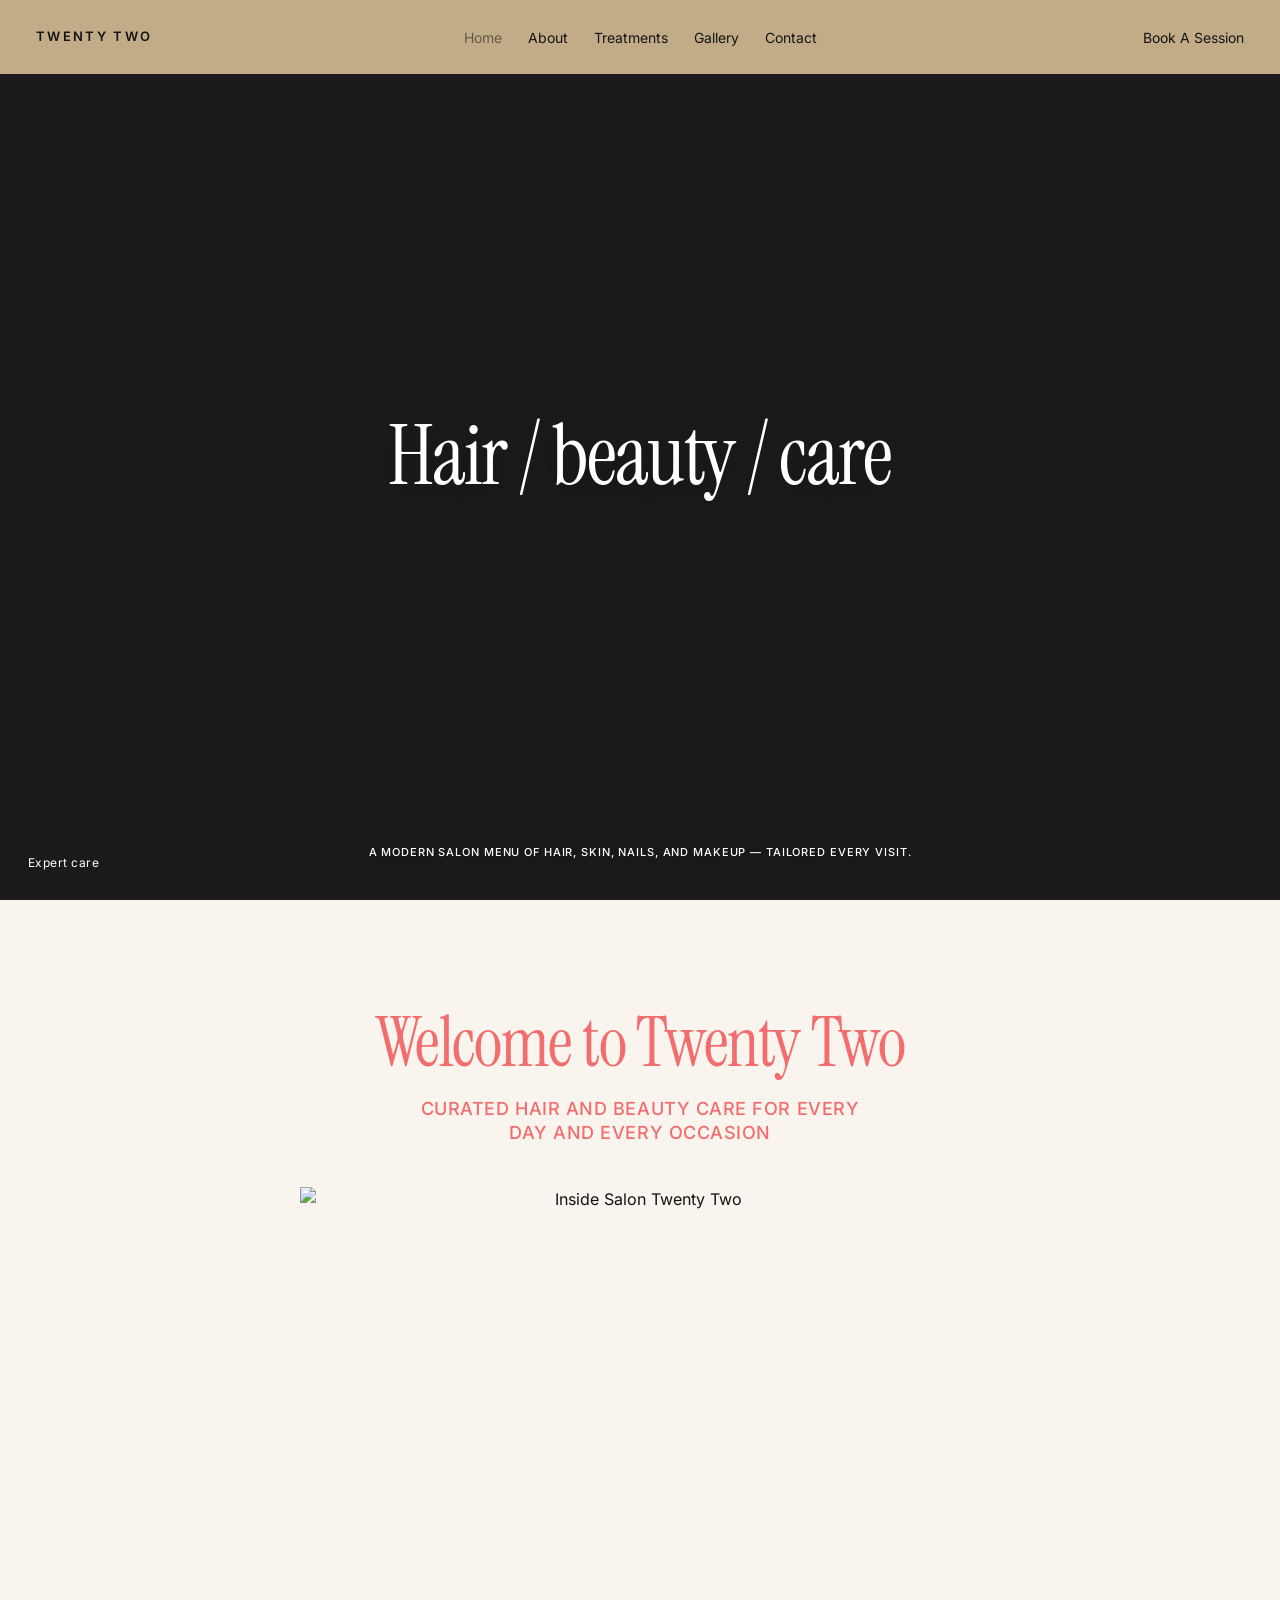
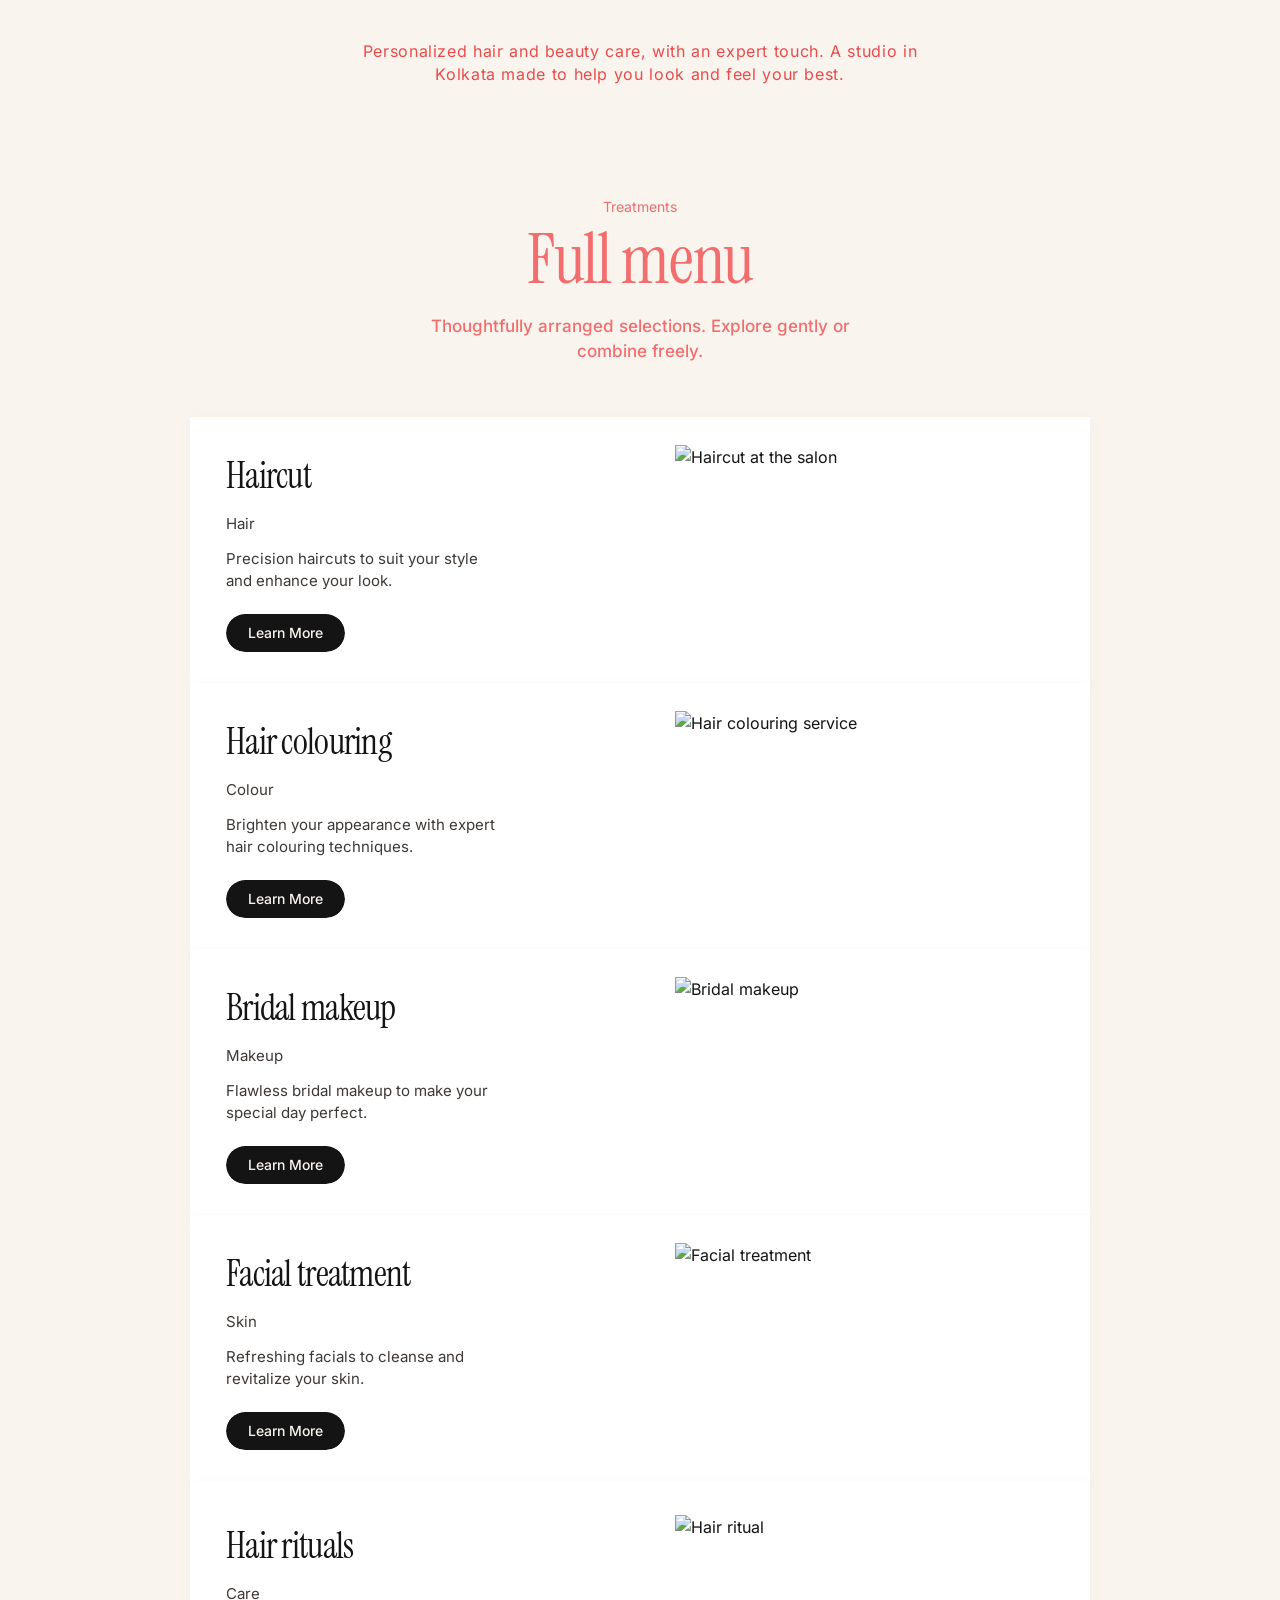
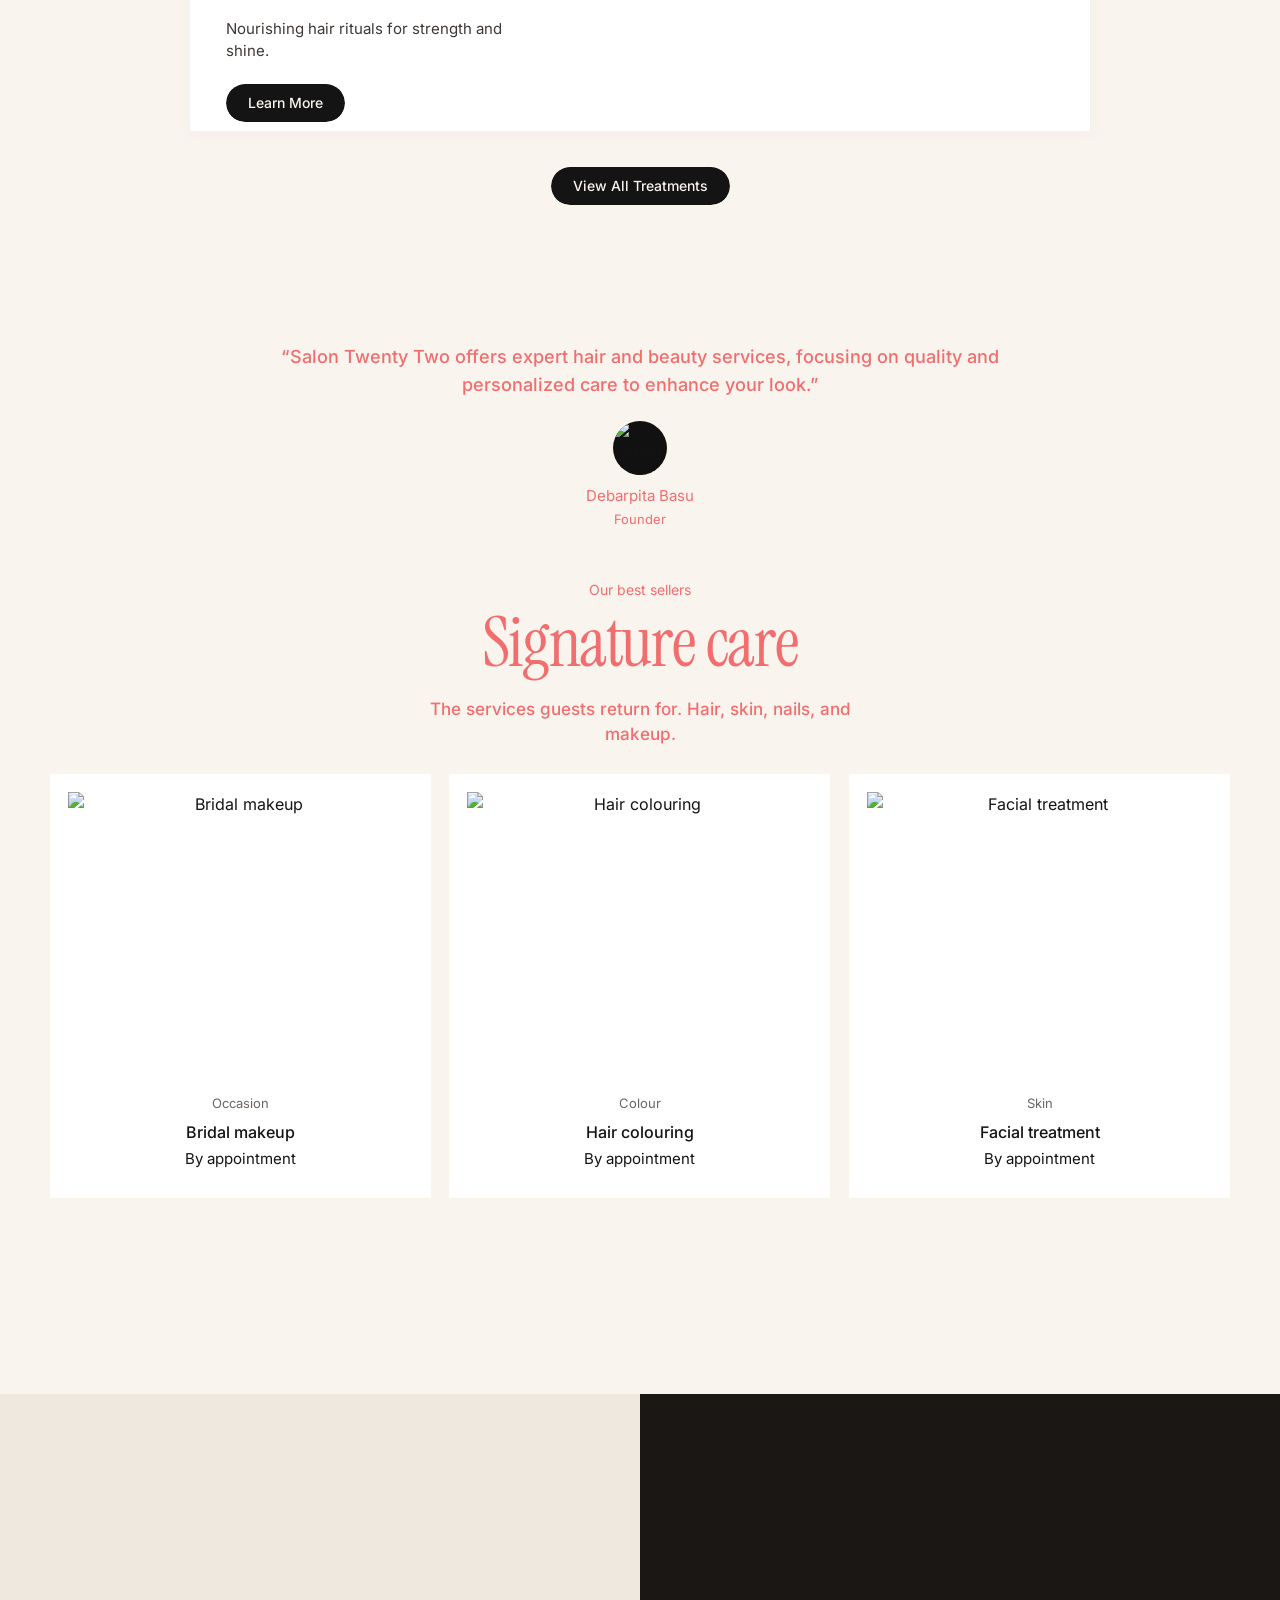
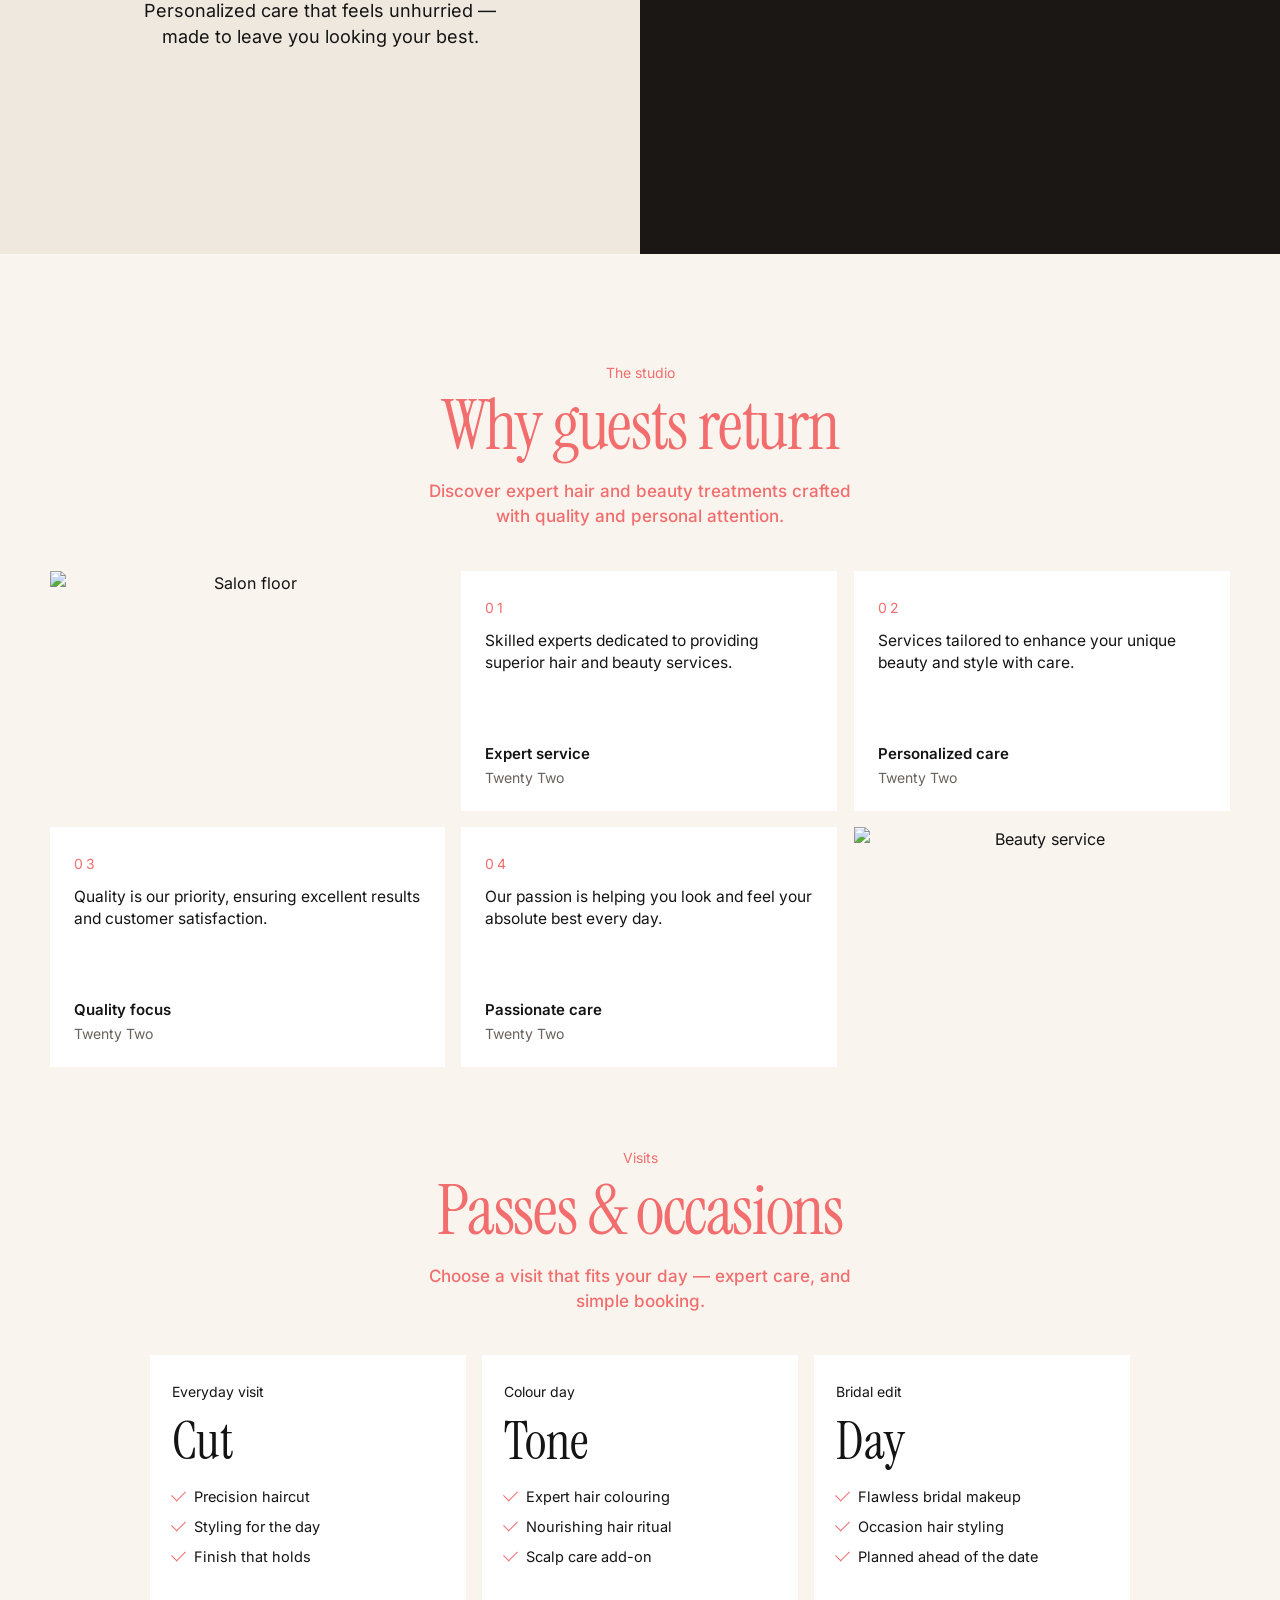
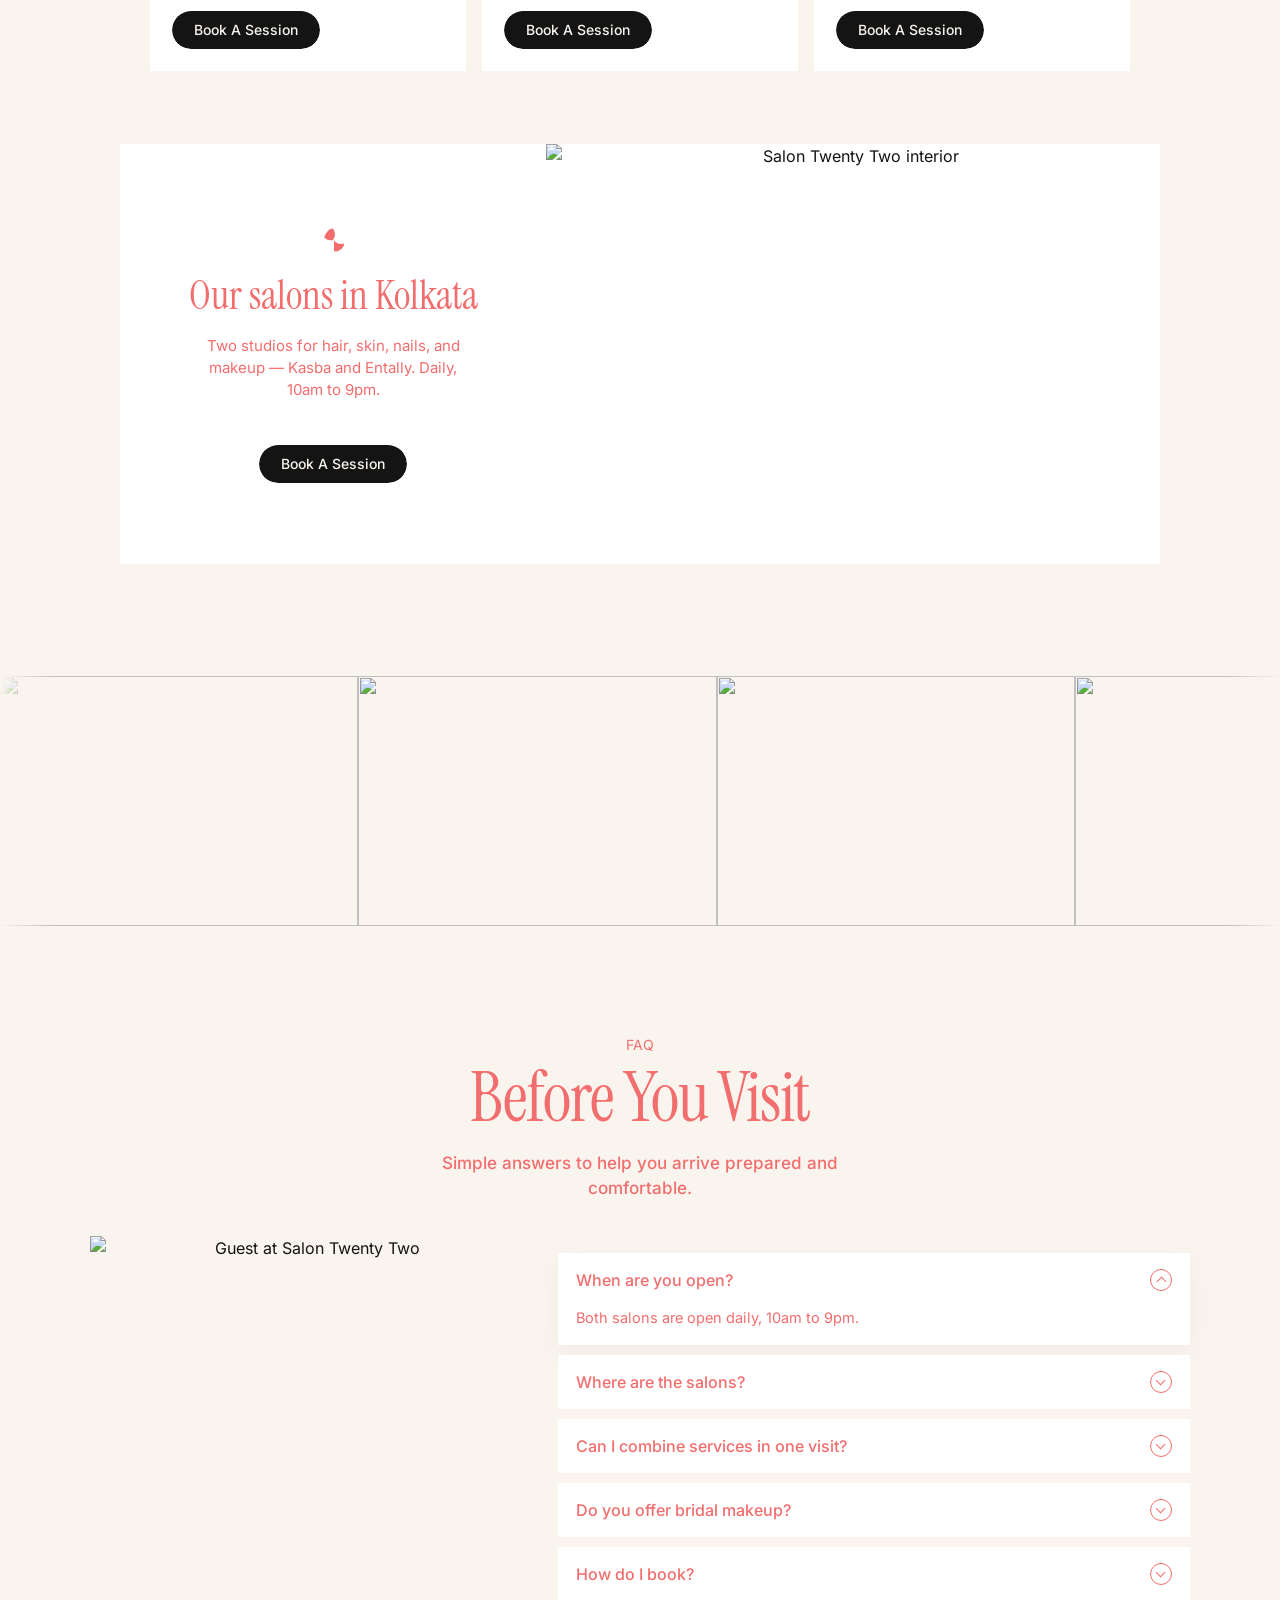
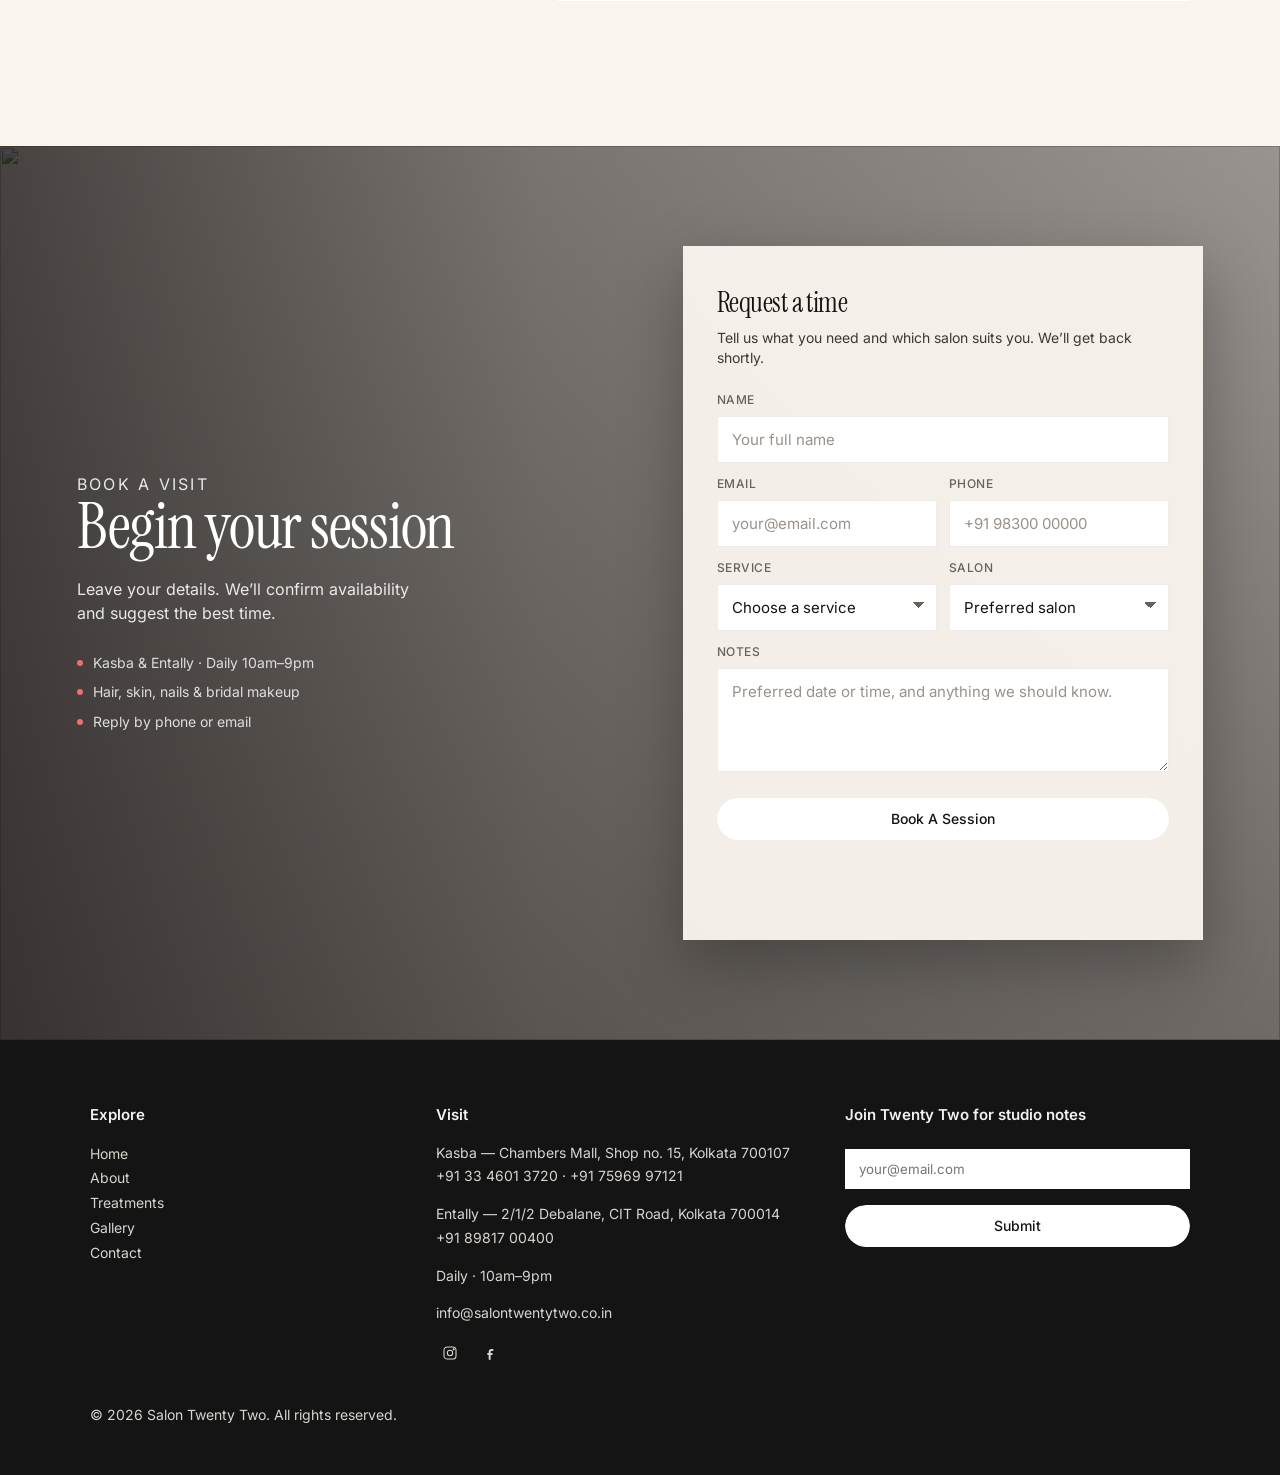
==== standalone/index.html @ f97a0154 "Add Salon Twenty Two static site with Storebox media. Co-authored-by: Cursor <cursoragent@cursor.com" ====
<!DOCTYPE html>
<html lang="en">
<head>
  <meta charset="utf-8">
  <meta name="viewport" content="width=device-width, initial-scale=1">
  <title>Salon Twenty Two — Hair, Skin, Nails & Makeup in Kolkata</title>
  <meta name="description" content="Visit Salon Twenty Two in Kolkata for premium haircuts, manicures, facials and bridal makeup. Open daily 10am–9pm. Book your appointment.">
  <link rel="icon" href="https://media.storebox.ai/media/6029c648-5071-4e1b-ab3d-b14528fa88d9/86cacdd5-f96c-456b-978b-0a0b01117961/favicon.png">
  <style>
/* Local fonts */
/* latin-ext */
@font-face {
  font-family: 'Instrument Serif';
  font-style: normal;
  font-weight: 400;
  font-display: swap;
  src: url(assets/fonts/jizBRFtNs2ka5fXjeivQ4LroWlx-6zsTjmbI.woff2) format('woff2');
  unicode-range: U+0100-02BA, U+02BD-02C5, U+02C7-02CC, U+02CE-02D7, U+02DD-02FF, U+0304, U+0308, U+0329, U+1D00-1DBF, U+1E00-1E9F, U+1EF2-1EFF, U+2020, U+20A0-20AB, U+20AD-20C4, U+2113, U+2C60-2C7F, U+A720-A7FF;
}
/* latin */
@font-face {
  font-family: 'Instrument Serif';
  font-style: normal;
  font-weight: 400;
  font-display: swap;
  src: url(assets/fonts/jizBRFtNs2ka5fXjeivQ4LroWlx-6zUTjg.woff2) format('woff2');
  unicode-range: U+0000-00FF, U+0131, U+0152-0153, U+02BB-02BC, U+02C6, U+02DA, U+02DC, U+0304, U+0308, U+0329, U+2000-206F, U+20AC, U+2122, U+2191, U+2193, U+2212, U+2215, U+FEFF, U+FFFD;
}
/* cyrillic-ext */
@font-face {
  font-family: 'Inter';
  font-style: normal;
  font-weight: 400;
  font-display: swap;
  src: url(assets/fonts/UcC73FwrK3iLTeHuS_nVMrMxCp50SjIa2JL7SUc.woff2) format('woff2');
  unicode-range: U+0460-052F, U+1C80-1C8A, U+20B4, U+2DE0-2DFF, U+A640-A69F, U+FE2E-FE2F;
}
/* cyrillic */
@font-face {
  font-family: 'Inter';
  font-style: normal;
  font-weight: 400;
  font-display: swap;
  src: url(assets/fonts/UcC73FwrK3iLTeHuS_nVMrMxCp50SjIa0ZL7SUc.woff2) format('woff2');
  unicode-range: U+0301, U+0400-045F, U+0490-0491, U+04B0-04B1, U+2116;
}
/* greek-ext */
@font-face {
  font-family: 'Inter';
  font-style: normal;
  font-weight: 400;
  font-display: swap;
  src: url(assets/fonts/UcC73FwrK3iLTeHuS_nVMrMxCp50SjIa2ZL7SUc.woff2) format('woff2');
  unicode-range: U+1F00-1FFF;
}
/* greek */
@font-face {
  font-family: 'Inter';
  font-style: normal;
  font-weight: 400;
  font-display: swap;
  src: url(assets/fonts/UcC73FwrK3iLTeHuS_nVMrMxCp50SjIa1pL7SUc.woff2) format('woff2');
  unicode-range: U+0370-0377, U+037A-037F, U+0384-038A, U+038C, U+038E-03A1, U+03A3-03FF;
}
/* vietnamese */
@font-face {
  font-family: 'Inter';
  font-style: normal;
  font-weight: 400;
  font-display: swap;
  src: url(assets/fonts/UcC73FwrK3iLTeHuS_nVMrMxCp50SjIa2pL7SUc.woff2) format('woff2');
  unicode-range: U+0102-0103, U+0110-0111, U+0128-0129, U+0168-0169, U+01A0-01A1, U+01AF-01B0, U+0300-0301, U+0303-0304, U+0308-0309, U+0323, U+0329, U+1EA0-1EF9, U+20AB;
}
/* latin-ext */
@font-face {
  font-family: 'Inter';
  font-style: normal;
  font-weight: 400;
  font-display: swap;
  src: url(assets/fonts/UcC73FwrK3iLTeHuS_nVMrMxCp50SjIa25L7SUc.woff2) format('woff2');
  unicode-range: U+0100-02BA, U+02BD-02C5, U+02C7-02CC, U+02CE-02D7, U+02DD-02FF, U+0304, U+0308, U+0329, U+1D00-1DBF, U+1E00-1E9F, U+1EF2-1EFF, U+2020, U+20A0-20AB, U+20AD-20C4, U+2113, U+2C60-2C7F, U+A720-A7FF;
}
/* latin */
@font-face {
  font-family: 'Inter';
  font-style: normal;
  font-weight: 400;
  font-display: swap;
  src: url(assets/fonts/UcC73FwrK3iLTeHuS_nVMrMxCp50SjIa1ZL7.woff2) format('woff2');
  unicode-range: U+0000-00FF, U+0131, U+0152-0153, U+02BB-02BC, U+02C6, U+02DA, U+02DC, U+0304, U+0308, U+0329, U+2000-206F, U+20AC, U+2122, U+2191, U+2193, U+2212, U+2215, U+FEFF, U+FFFD;
}
/* cyrillic-ext */
@font-face {
  font-family: 'Inter';
  font-style: normal;
  font-weight: 500;
  font-display: swap;
  src: url(assets/fonts/UcC73FwrK3iLTeHuS_nVMrMxCp50SjIa2JL7SUc.woff2) format('woff2');
  unicode-range: U+0460-052F, U+1C80-1C8A, U+20B4, U+2DE0-2DFF, U+A640-A69F, U+FE2E-FE2F;
}
/* cyrillic */
@font-face {
  font-family: 'Inter';
  font-style: normal;
  font-weight: 500;
  font-display: swap;
  src: url(assets/fonts/UcC73FwrK3iLTeHuS_nVMrMxCp50SjIa0ZL7SUc.woff2) format('woff2');
  unicode-range: U+0301, U+0400-045F, U+0490-0491, U+04B0-04B1, U+2116;
}
/* greek-ext */
@font-face {
  font-family: 'Inter';
  font-style: normal;
  font-weight: 500;
  font-display: swap;
  src: url(assets/fonts/UcC73FwrK3iLTeHuS_nVMrMxCp50SjIa2ZL7SUc.woff2) format('woff2');
  unicode-range: U+1F00-1FFF;
}
/* greek */
@font-face {
  font-family: 'Inter';
  font-style: normal;
  font-weight: 500;
  font-display: swap;
  src: url(assets/fonts/UcC73FwrK3iLTeHuS_nVMrMxCp50SjIa1pL7SUc.woff2) format('woff2');
  unicode-range: U+0370-0377, U+037A-037F, U+0384-038A, U+038C, U+038E-03A1, U+03A3-03FF;
}
/* vietnamese */
@font-face {
  font-family: 'Inter';
  font-style: normal;
  font-weight: 500;
  font-display: swap;
  src: url(assets/fonts/UcC73FwrK3iLTeHuS_nVMrMxCp50SjIa2pL7SUc.woff2) format('woff2');
  unicode-range: U+0102-0103, U+0110-0111, U+0128-0129, U+0168-0169, U+01A0-01A1, U+01AF-01B0, U+0300-0301, U+0303-0304, U+0308-0309, U+0323, U+0329, U+1EA0-1EF9, U+20AB;
}
/* latin-ext */
@font-face {
  font-family: 'Inter';
  font-style: normal;
  font-weight: 500;
  font-display: swap;
  src: url(assets/fonts/UcC73FwrK3iLTeHuS_nVMrMxCp50SjIa25L7SUc.woff2) format('woff2');
  unicode-range: U+0100-02BA, U+02BD-02C5, U+02C7-02CC, U+02CE-02D7, U+02DD-02FF, U+0304, U+0308, U+0329, U+1D00-1DBF, U+1E00-1E9F, U+1EF2-1EFF, U+2020, U+20A0-20AB, U+20AD-20C4, U+2113, U+2C60-2C7F, U+A720-A7FF;
}
/* latin */
@font-face {
  font-family: 'Inter';
  font-style: normal;
  font-weight: 500;
  font-display: swap;
  src: url(assets/fonts/UcC73FwrK3iLTeHuS_nVMrMxCp50SjIa1ZL7.woff2) format('woff2');
  unicode-range: U+0000-00FF, U+0131, U+0152-0153, U+02BB-02BC, U+02C6, U+02DA, U+02DC, U+0304, U+0308, U+0329, U+2000-206F, U+20AC, U+2122, U+2191, U+2193, U+2212, U+2215, U+FEFF, U+FFFD;
}
/* cyrillic-ext */
@font-face {
  font-family: 'Inter';
  font-style: normal;
  font-weight: 600;
  font-display: swap;
  src: url(assets/fonts/UcC73FwrK3iLTeHuS_nVMrMxCp50SjIa2JL7SUc.woff2) format('woff2');
  unicode-range: U+0460-052F, U+1C80-1C8A, U+20B4, U+2DE0-2DFF, U+A640-A69F, U+FE2E-FE2F;
}
/* cyrillic */
@font-face {
  font-family: 'Inter';
  font-style: normal;
  font-weight: 600;
  font-display: swap;
  src: url(assets/fonts/UcC73FwrK3iLTeHuS_nVMrMxCp50SjIa0ZL7SUc.woff2) format('woff2');
  unicode-range: U+0301, U+0400-045F, U+0490-0491, U+04B0-04B1, U+2116;
}
/* greek-ext */
@font-face {
  font-family: 'Inter';
  font-style: normal;
  font-weight: 600;
  font-display: swap;
  src: url(assets/fonts/UcC73FwrK3iLTeHuS_nVMrMxCp50SjIa2ZL7SUc.woff2) format('woff2');
  unicode-range: U+1F00-1FFF;
}
/* greek */
@font-face {
  font-family: 'Inter';
  font-style: normal;
  font-weight: 600;
  font-display: swap;
  src: url(assets/fonts/UcC73FwrK3iLTeHuS_nVMrMxCp50SjIa1pL7SUc.woff2) format('woff2');
  unicode-range: U+0370-0377, U+037A-037F, U+0384-038A, U+038C, U+038E-03A1, U+03A3-03FF;
}
/* vietnamese */
@font-face {
  font-family: 'Inter';
  font-style: normal;
  font-weight: 600;
  font-display: swap;
  src: url(assets/fonts/UcC73FwrK3iLTeHuS_nVMrMxCp50SjIa2pL7SUc.woff2) format('woff2');
  unicode-range: U+0102-0103, U+0110-0111, U+0128-0129, U+0168-0169, U+01A0-01A1, U+01AF-01B0, U+0300-0301, U+0303-0304, U+0308-0309, U+0323, U+0329, U+1EA0-1EF9, U+20AB;
}
/* latin-ext */
@font-face {
  font-family: 'Inter';
  font-style: normal;
  font-weight: 600;
  font-display: swap;
  src: url(assets/fonts/UcC73FwrK3iLTeHuS_nVMrMxCp50SjIa25L7SUc.woff2) format('woff2');
  unicode-range: U+0100-02BA, U+02BD-02C5, U+02C7-02CC, U+02CE-02D7, U+02DD-02FF, U+0304, U+0308, U+0329, U+1D00-1DBF, U+1E00-1E9F, U+1EF2-1EFF, U+2020, U+20A0-20AB, U+20AD-20C4, U+2113, U+2C60-2C7F, U+A720-A7FF;
}
/* latin */
@font-face {
  font-family: 'Inter';
  font-style: normal;
  font-weight: 600;
  font-display: swap;
  src: url(assets/fonts/UcC73FwrK3iLTeHuS_nVMrMxCp50SjIa1ZL7.woff2) format('woff2');
  unicode-range: U+0000-00FF, U+0131, U+0152-0153, U+02BB-02BC, U+02C6, U+02DA, U+02DC, U+0304, U+0308, U+0329, U+2000-206F, U+20AC, U+2122, U+2191, U+2193, U+2212, U+2215, U+FEFF, U+FFFD;
}


/* Site styles */
:root {
  --cream: #f9f4ee;
  --sand: #cbb89e;
  --coral: #f26d6d;
  --coral-deep: #eb4b4b;
  --ink: #141414;
  --muted: #3d3834;
  --white: #ffffff;
  --header-h: 74px;
  --serif: "Instrument Serif", "Times New Roman", serif;
  --sans: Inter, "Helvetica Neue", Arial, sans-serif;
  --content: 1080px;
  --wide: 1180px;
}

* { box-sizing: border-box; }
html { scroll-behavior: smooth; }
body {
  margin: 0;
  background: var(--cream);
  color: var(--ink);
  font-family: var(--sans);
  font-size: 16px;
  line-height: 1.5;
}
img { max-width: 100%; display: block; }
a { color: inherit; text-decoration: none; }
button, input, textarea, select { font-family: inherit; }
button { cursor: pointer; }

.skip {
  position: absolute;
  left: 16px;
  top: -40px;
  background: #fff;
  padding: 8px 12px;
  z-index: 100;
}
.skip:focus { top: 12px; }

.site-header {
  position: fixed;
  top: 0;
  left: 0;
  right: 0;
  z-index: 40;
  height: var(--header-h);
  display: grid;
  grid-template-columns: 1fr auto 1fr;
  align-items: center;
  padding: 0 36px;
  color: var(--ink);
  background: rgb(194, 172, 136);
  transition: background 0.45s cubic-bezier(0.22, 1, 0.36, 1), color 0.45s cubic-bezier(0.22, 1, 0.36, 1), box-shadow 0.45s ease;
}
.site-header.is-solid {
  background: rgb(194, 172, 136);
  color: var(--ink);
  box-shadow: 0 1px 0 rgba(20, 20, 20, 0.04);
}
.logo {
  font-size: 13px;
  font-weight: 600;
  letter-spacing: 0.18em;
  text-transform: uppercase;
  justify-self: start;
  transition: opacity 0.25s ease;
}
.logo:hover { opacity: 0.7; }
.nav {
  display: flex;
  gap: 26px;
  font-size: 14px;
  font-weight: 400;
}
.nav a {
  transition: opacity 0.25s ease;
}
.nav a:hover { opacity: 0.55; }
.nav a.is-active { opacity: 0.55; }
.book-link {
  justify-self: end;
  font-size: 14px;
  transition: opacity 0.25s ease;
}
.book-link:hover { opacity: 0.55; }
.menu-btn {
  display: none;
  justify-self: end;
  width: 42px;
  height: 42px;
  border: 0;
  background: transparent;
  color: inherit;
  position: relative;
}
.menu-btn span,
.menu-btn span:before,
.menu-btn span:after {
  display: block;
  height: 1.5px;
  width: 18px;
  background: currentColor;
  position: relative;
}
.menu-btn span:before,
.menu-btn span:after {
  content: "";
  position: absolute;
  left: 0;
}
.menu-btn span:before { top: -6px; }
.menu-btn span:after { top: 6px; }

.nav-panel { display: contents; }

.hero {
  position: relative;
  min-height: 100vh;
  min-height: 100dvh;
  display: grid;
  grid-template-columns: 1fr 1fr;
  color: #fff;
  background: #1a1a1a;
}
.hero img {
  width: 100%;
  height: 100vh;
  height: 100dvh;
  object-fit: cover;
}
.hero-copy {
  position: absolute;
  inset: 0;
  display: flex;
  flex-direction: column;
  align-items: center;
  justify-content: center;
  text-align: center;
  padding: 90px 24px 80px;
  pointer-events: none;
}
.hero-copy h1 {
  margin: 0;
  font-family: var(--serif);
  font-weight: 400;
  font-size: clamp(56px, 6.6vw, 110px);
  line-height: 1.05;
  letter-spacing: -0.02em;
  text-shadow: 0 8px 30px rgba(0, 0, 0, 0.28);
}
.hero-foot {
  position: absolute;
  left: 28px;
  right: 28px;
  bottom: 28px;
  display: grid;
  grid-template-columns: 1fr auto 1fr;
  align-items: end;
  gap: 16px;
  font-size: 12px;
  letter-spacing: 0.04em;
}
.hero-kicker { justify-self: start; }
.hero-caption {
  justify-self: center;
  max-width: 640px;
  text-align: center;
  text-transform: uppercase;
  letter-spacing: 0.08em;
  font-size: 11px;
  line-height: 1.55;
  font-weight: 500;
  text-shadow: 0 2px 12px rgba(0, 0, 0, 0.35);
}
.hero.single { grid-template-columns: 1fr; }
.hero.single .hero-side { display: none; }
.hero.contact-hero .hero-copy { justify-content: center; }
.hero.contact-hero .hero-copy p {
  max-width: 460px;
  margin: 18px 0 0;
  font-size: 16px;
  line-height: 1.45;
}

.section { padding: 108px 24px 40px; }
.center { text-align: center; }
.eyebrow {
  margin: 0 0 8px;
  color: var(--coral);
  font-size: 14px;
}
h2.display {
  margin: 0;
  font-family: var(--serif);
  font-weight: 400;
  font-size: clamp(52px, 5.4vw, 84px);
  line-height: 1.02;
  letter-spacing: -0.02em;
  color: var(--coral);
}
.lede {
  margin: 18px auto 0;
  max-width: 460px;
  color: var(--coral);
  font-size: 18px;
  font-weight: 500;
  letter-spacing: 0.03em;
  line-height: 1.35;
}
.lede.sentence {
  font-weight: 500;
  letter-spacing: 0;
  font-size: 17px;
  line-height: 1.45;
}
.welcome-photo {
  width: min(680px, 100%);
  margin: 42px auto 0;
  aspect-ratio: 16 / 10;
  object-fit: cover;
}
.welcome-note {
  margin: 28px auto 0;
  max-width: 560px;
  color: var(--coral-deep);
  font-size: 16px;
  letter-spacing: 0.04em;
  line-height: 1.45;
}

.stack {
  width: min(900px, 100%);
  margin: 54px auto 0;
  display: flex;
  flex-direction: column;
}
.stack-item {
  position: sticky;
  top: calc(var(--header-h) + 8px);
  padding-bottom: 18px;
}
.stack-item:last-child { padding-bottom: 0; }
.service-row {
  background: var(--white);
  display: grid;
  grid-template-columns: 1fr 0.92fr;
  gap: 28px;
  padding: 28px 28px 28px 36px;
  align-items: center;
  min-height: 250px;
  text-align: left;
  box-shadow: 1px 3px 8px 1px rgba(237, 232, 232, 0.35);
  overflow: hidden;
}
.service-row h3 {
  margin: 0 0 10px;
  font-family: var(--serif);
  font-weight: 400;
  font-size: 36px;
  letter-spacing: -0.02em;
}
.service-row .from {
  margin: 0 0 14px;
  font-size: 15px;
}
.service-row p { margin: 0; max-width: 280px; font-size: 15px; line-height: 1.45; color: var(--muted); }
.service-row img {
  width: 100%;
  height: 210px;
  object-fit: cover;
  transition: transform 0.8s cubic-bezier(0.22, 1, 0.36, 1);
}
.service-row:hover img { transform: scale(1.04); }
.pill,
.wipe-btn {
  --wipe-ease: cubic-bezier(0.22, 1, 0.36, 1);
  position: relative;
  display: inline-flex;
  align-items: center;
  justify-content: center;
  margin-top: 22px;
  border: 0;
  border-radius: 999px;
  padding: 0;
  font-size: 14px;
  font-weight: 500;
  line-height: 1;
  color: #f9f4ee;
  background: transparent;
  overflow: hidden;
  isolation: isolate;
  transition: transform 0.25s var(--wipe-ease);
}
.wipe-btn__base,
.wipe-btn__reveal {
  display: inline-flex;
  align-items: center;
  justify-content: center;
  border-radius: 999px;
  padding: 12px 22px;
  white-space: nowrap;
}
.wipe-btn__base {
  background: #141414;
  color: #f9f4ee;
  width: 100%;
}
.wipe-btn__reveal {
  position: absolute;
  inset: 0;
  background: #d9d0c1;
  color: #141414;
  -webkit-mask-image: linear-gradient(35deg, #000 42%, transparent 52%);
  mask-image: linear-gradient(35deg, #000 42%, transparent 52%);
  -webkit-mask-size: 280% 280%;
  mask-size: 280% 280%;
  -webkit-mask-position: 115% 0%;
  mask-position: 115% 0%;
  -webkit-mask-repeat: no-repeat;
  mask-repeat: no-repeat;
  transition:
    -webkit-mask-position 0.6s var(--wipe-ease),
    mask-position 0.6s var(--wipe-ease);
}
.wipe-btn:hover .wipe-btn__reveal,
.wipe-btn:focus-visible .wipe-btn__reveal {
  -webkit-mask-position: 0% 100%;
  mask-position: 0% 100%;
}
.wipe-btn--light,
.pill.light {
  width: 100%;
  margin-top: 8px;
}
.wipe-btn--light .wipe-btn__base,
.pill.light .wipe-btn__base {
  background: #fff;
  color: #141414;
  padding: 14px 18px;
}
.wipe-btn--light .wipe-btn__reveal,
.pill.light .wipe-btn__reveal {
  background: #141414;
  color: #f9f4ee;
  padding: 14px 18px;
}
.center-btn { display: flex; justify-content: center; margin: 36px 0 10px; }
.center-btn .wipe-btn { margin-top: 0; }

.quote-block { padding: 88px 24px 30px; text-align: center; }
.quote-block blockquote {
  margin: 0 auto;
  max-width: 760px;
  color: var(--coral);
  font-size: 18px;
  font-weight: 500;
  line-height: 1.55;
}
.avatar {
  width: 54px;
  height: 54px;
  border-radius: 50%;
  object-fit: cover;
  margin: 22px auto 10px;
  background: #111;
}
.person { margin: 0; color: var(--coral); font-size: 15px; }
.role { margin: 2px 0 0; color: var(--coral); font-size: 13px; opacity: 0.85; }

.products {
  width: min(var(--wide), 100%);
  margin: 28px auto 0;
  display: grid;
  grid-template-columns: repeat(3, 1fr);
  gap: 18px;
}
.product {
  background: #fff;
  text-align: center;
  padding: 18px 18px 28px;
  overflow: hidden;
  transition: transform 0.5s cubic-bezier(0.22, 1, 0.36, 1);
}
.product:hover { transform: translateY(-4px); }
.product img {
  width: 100%;
  height: 280px;
  object-fit: cover;
  margin-bottom: 22px;
  transition: transform 0.8s cubic-bezier(0.22, 1, 0.36, 1);
}
.product:hover img { transform: scale(1.06); }
.product .tag {
  margin: 0;
  font-size: 13px;
  color: #6d6560;
}
.product h3 {
  margin: 6px 0 4px;
  font-size: 16px;
  font-weight: 500;
}
.product .cost { margin: 0; font-size: 15px; }

.split-quote {
  margin-top: 72px;
  display: grid;
  grid-template-columns: 1fr 1fr;
  min-height: 460px;
  background: #efe8df;
}
.split-quote .pane {
  display: flex;
  align-items: center;
  justify-content: center;
  padding: 48px;
  text-align: center;
}
.split-quote p {
  margin: 0;
  max-width: 360px;
  font-size: 18px;
  line-height: 1.45;
}
.split-quote__media {
  position: relative;
  min-height: 420px;
  overflow: hidden;
  background: #1a1714;
}
.split-quote__media video {
  width: 100%;
  height: 100%;
  min-height: 420px;
  object-fit: cover;
  display: block;
  transform: scale(1.02);
  transition: transform 1.2s cubic-bezier(0.22, 1, 0.36, 1);
}
.split-quote:hover .split-quote__media video { transform: scale(1.06); }

.bento {
  width: min(var(--wide), 100%);
  margin: 42px auto 0;
  display: grid;
  grid-template-columns: 1.05fr 1fr 1fr;
  gap: 16px;
}
.bento img { width: 100%; height: 100%; object-fit: cover; min-height: 240px; }
.note {
  background: #fff;
  padding: 26px 24px 22px;
  display: flex;
  flex-direction: column;
  min-height: 240px;
  text-align: left;
}
.stars { color: var(--coral); letter-spacing: 3px; font-size: 14px; margin-bottom: 12px; }
.note p { margin: 0; font-size: 15.5px; line-height: 1.45; }
.note .who { margin-top: auto; padding-top: 28px; }
.note strong { display: block; font-weight: 600; font-size: 15px; }
.note span { color: #6a615b; font-size: 14px; }

.packages {
  width: min(980px, 100%);
  margin: 42px auto 0;
  display: grid;
  grid-template-columns: repeat(3, 1fr);
  gap: 16px;
}
.package {
  background: #fff;
  padding: 26px 22px 22px;
  text-align: left;
  transition: transform 0.45s cubic-bezier(0.22, 1, 0.36, 1), box-shadow 0.45s ease;
}
.package:hover {
  transform: translateY(-4px);
  box-shadow: 1px 3px 8px 1px rgba(237, 232, 232, 0.4);
}
.package .pill,
.package .wipe-btn { width: auto; }
.package .label { margin: 0; font-size: 14px; }
.package .price {
  margin: 14px 0 18px;
  font-family: var(--serif);
  font-size: 52px;
  line-height: 1;
  font-weight: 400;
}
.package ul { list-style: none; margin: 0 0 22px; padding: 0; }
.package li {
  position: relative;
  padding-left: 22px;
  margin: 8px 0;
  font-size: 14.5px;
}
.package li:before {
  content: "";
  position: absolute;
  left: 0;
  top: 4px;
  width: 12px;
  height: 7px;
  border-left: 1.6px solid var(--coral);
  border-bottom: 1.6px solid var(--coral);
  transform: rotate(-45deg);
}

.house {
  width: min(1040px, 100%);
  margin: 72px auto 0;
  display: grid;
  grid-template-columns: 0.82fr 1.18fr;
  min-height: 420px;
  background: #fff;
}
.house-copy {
  display: flex;
  flex-direction: column;
  align-items: center;
  justify-content: center;
  text-align: center;
  padding: 48px 36px;
  color: var(--coral);
}
.house-copy h3 {
  margin: 12px 0 10px;
  font-family: var(--serif);
  font-weight: 400;
  font-size: 40px;
}
.house-copy p { margin: 0 0 22px; max-width: 280px; font-size: 15px; line-height: 1.45; }
.leaf { width: 28px; height: 28px; }
.house img { width: 100%; height: 100%; object-fit: cover; min-height: 360px; }

.film {
  margin-top: 72px;
  overflow: hidden;
  height: 250px;
  -webkit-mask-image: linear-gradient(90deg, transparent, #000 4%, #000 96%, transparent);
  mask-image: linear-gradient(90deg, transparent, #000 4%, #000 96%, transparent);
}
.film-track {
  display: flex;
  width: max-content;
  height: 100%;
  animation: film-scroll 42s linear infinite;
  will-change: transform;
}
.film:hover .film-track {
  animation-play-state: paused;
}
.film-group {
  display: flex;
  flex: none;
  height: 100%;
}
.film-group img {
  display: block;
  width: min(28vw, 380px);
  min-width: 220px;
  height: 100%;
  object-fit: cover;
  flex: none;
}
@keyframes film-scroll {
  from { transform: translate3d(0, 0, 0); }
  to { transform: translate3d(-50%, 0, 0); }
}

.faq-wrap {
  width: min(1100px, 100%);
  margin: 36px auto 0;
  display: grid;
  grid-template-columns: 0.82fr 1.18fr;
  gap: 28px;
  align-items: center;
}
.faq-wrap > img {
  width: 100%;
  height: 390px;
  object-fit: cover;
  transition: transform 0.8s cubic-bezier(0.22, 1, 0.36, 1);
}
.faq-wrap > img:hover { transform: scale(1.03); }
.acc {
  background: #fff;
  margin-bottom: 10px;
  text-align: left;
  overflow: hidden;
  transition: box-shadow 0.35s ease;
}
.acc.open { box-shadow: 0 8px 24px rgba(20, 20, 20, 0.04); }
.acc button {
  width: 100%;
  text-align: left;
  background: transparent;
  border: 0;
  padding: 16px 18px;
  display: flex;
  justify-content: space-between;
  gap: 16px;
  align-items: center;
  color: var(--coral);
  font-size: 16px;
  font-weight: 500;
  transition: color 0.25s ease;
}
.chev {
  width: 22px;
  height: 22px;
  border-radius: 50%;
  border: 1.5px solid var(--coral);
  position: relative;
  flex: none;
  transition: transform 0.35s cubic-bezier(0.22, 1, 0.36, 1), background 0.25s ease;
}
.chev:before {
  content: "";
  position: absolute;
  left: 6px;
  top: 5px;
  width: 6px;
  height: 6px;
  border-right: 1.5px solid var(--coral);
  border-bottom: 1.5px solid var(--coral);
  transform: rotate(45deg);
  transition: transform 0.35s cubic-bezier(0.22, 1, 0.36, 1), top 0.35s ease;
}
.acc.open .chev { transform: rotate(180deg); }
.acc.open .chev:before { transform: rotate(45deg); top: 5px; }
.answer-wrap {
  display: grid;
  grid-template-rows: 0fr;
  transition: grid-template-rows 0.45s cubic-bezier(0.22, 1, 0.36, 1);
}
.answer-wrap > .answer {
  overflow: hidden;
  margin: 0;
  padding: 0 18px;
  color: var(--coral);
  font-size: 14.5px;
  opacity: 0;
  transform: translateY(-4px);
  transition: opacity 0.35s ease, transform 0.35s ease, padding 0.45s ease;
}
.acc.open .answer-wrap > .answer {
  padding-bottom: 16px;
  opacity: 1;
  transform: none;
}

.booking {
  position: relative;
  margin-top: 80px;
  min-height: 820px;
  display: grid;
  grid-template-columns: 1fr 1.05fr;
  align-items: center;
  gap: 40px;
  color: #fff;
  padding: 100px 6vw;
  overflow: hidden;
}
.booking img.bg {
  position: absolute;
  inset: 0;
  width: 100%;
  height: 100%;
  object-fit: cover;
}
.booking-shade {
  position: absolute;
  inset: 0;
  background:
    linear-gradient(90deg, rgba(20, 16, 14, 0.72) 0%, rgba(20, 16, 14, 0.45) 42%, rgba(20, 16, 14, 0.28) 100%),
    linear-gradient(180deg, rgba(20, 16, 14, 0.2) 0%, rgba(20, 16, 14, 0.45) 100%);
  pointer-events: none;
}
.booking-copy,
.booking-card {
  position: relative;
  z-index: 1;
}
.booking-copy {
  display: flex;
  flex-direction: column;
  justify-content: center;
  max-width: 460px;
}
.booking-eyebrow {
  margin: 0 0 12px;
  font-size: 13px;
  letter-spacing: 0.14em;
  text-transform: uppercase;
  color: rgba(255, 255, 255, 0.78);
}
.booking-copy h2 {
  margin: 0;
  font-family: var(--serif);
  font-weight: 400;
  font-size: clamp(48px, 5vw, 76px);
  line-height: 0.98;
  letter-spacing: -0.02em;
}
.booking-copy > p {
  max-width: 360px;
  margin: 18px 0 0;
  font-size: 16px;
  line-height: 1.5;
  color: rgba(255, 255, 255, 0.88);
}
.booking-meta {
  list-style: none;
  margin: 28px 0 0;
  padding: 0;
  display: grid;
  gap: 10px;
}
.booking-meta li {
  display: flex;
  gap: 10px;
  align-items: flex-start;
  font-size: 14px;
  color: rgba(255, 255, 255, 0.82);
  line-height: 1.4;
}
.booking-meta li::before {
  content: "";
  width: 6px;
  height: 6px;
  margin-top: 7px;
  border-radius: 50%;
  background: var(--coral);
  flex: none;
}
.booking-card {
  width: min(520px, 100%);
  justify-self: end;
  background: rgba(249, 244, 238, 0.96);
  color: var(--ink);
  padding: 36px 34px 32px;
  box-shadow: 0 24px 60px rgba(0, 0, 0, 0.28);
  backdrop-filter: blur(10px);
}
.booking-card__title {
  margin: 0 0 4px;
  font-family: var(--serif);
  font-size: 28px;
  font-weight: 400;
  letter-spacing: -0.02em;
}
.booking-card__hint {
  margin: 0 0 22px;
  font-size: 14px;
  color: var(--muted);
  line-height: 1.45;
}
.field-row {
  display: grid;
  grid-template-columns: 1fr 1fr;
  gap: 12px;
}
.field {
  margin-bottom: 12px;
}
.field label {
  display: block;
  font-size: 12px;
  font-weight: 500;
  letter-spacing: 0.04em;
  text-transform: uppercase;
  color: #6a615b;
  margin-bottom: 7px;
}
.field input,
.field textarea,
.field select {
  width: 100%;
  border: 1px solid rgba(20, 20, 20, 0.08);
  background: #fff;
  color: #141414;
  padding: 13px 14px;
  font-size: 15px;
  outline: none;
  border-radius: 0;
  appearance: none;
  transition: border-color 0.25s ease, box-shadow 0.25s ease, background 0.25s ease;
}
.field select {
  background-image:
    linear-gradient(45deg, transparent 50%, #6a615b 50%),
    linear-gradient(135deg, #6a615b 50%, transparent 50%);
  background-position:
    calc(100% - 18px) calc(50% - 2px),
    calc(100% - 12px) calc(50% - 2px);
  background-size: 6px 6px, 6px 6px;
  background-repeat: no-repeat;
  padding-right: 36px;
}
.field textarea {
  min-height: 104px;
  resize: vertical;
}
.field input::placeholder,
.field textarea::placeholder {
  color: #9a918a;
}
.field input:hover,
.field textarea:hover,
.field select:hover {
  border-color: rgba(20, 20, 20, 0.16);
}
.field input:focus,
.field textarea:focus,
.field select:focus {
  border-color: rgba(242, 109, 109, 0.55);
  box-shadow: 0 0 0 3px rgba(242, 109, 109, 0.15);
  background: #fffdfb;
}
.booking-card .wipe-btn,
.booking-card .pill {
  width: 100%;
  margin-top: 8px;
}
.booking-card .form-note {
  color: #4d463f;
}

.site-footer {
  background: #141414;
  color: #f3f1ee;
  padding: 64px 48px 48px;
}
.footer-grid {
  width: min(1100px, 100%);
  margin: 0 auto;
  display: grid;
  grid-template-columns: 1fr 1.2fr 1.1fr;
  gap: 32px;
}
.site-footer h4 { margin: 0 0 14px; font-size: 15px; font-weight: 600; }
.site-footer a, .site-footer p { color: #d9d4ce; font-size: 14px; line-height: 1.7; }
.site-footer ul { list-style: none; margin: 0; padding: 0; }
.socials { display: flex; gap: 12px; margin-top: 10px; }
.socials a {
  width: 28px;
  height: 28px;
  display: grid;
  place-items: center;
}
.news input {
  width: 100%;
  border: 0;
  padding: 12px 14px;
  margin: 8px 0;
}
.fine {
  width: min(1100px, 100%);
  margin: 36px auto 0;
  color: #8d8883;
  font-size: 12px;
}

.trio {
  width: min(var(--wide), 100%);
  margin: 36px auto 0;
  display: grid;
  grid-template-columns: repeat(3, 1fr);
  gap: 14px;
}
.trio img { width: 100%; height: 360px; object-fit: cover; }

.team {
  width: min(var(--wide), 100%);
  margin: 36px auto 0;
  display: grid;
  grid-template-columns: repeat(4, 1fr);
  gap: 16px;
}
.team img { width: 100%; height: 280px; object-fit: cover; }
.team h3 { margin: 12px 0 2px; font-size: 16px; }
.team p { margin: 0; color: #6a615b; font-size: 14px; }

.menu-grid {
  width: min(var(--wide), 100%);
  margin: 36px auto 0;
  display: grid;
  grid-template-columns: 1fr 1fr;
  gap: 16px;
}
.menu-card {
  background: #fff;
  padding: 22px;
  display: grid;
  grid-template-columns: 1fr 150px;
  grid-template-rows: auto 1fr;
  column-gap: 16px;
  min-height: 210px;
  text-align: left;
  color: inherit;
  overflow: hidden;
  transition: transform 0.45s cubic-bezier(0.22, 1, 0.36, 1), box-shadow 0.45s ease;
}
.menu-card:hover {
  transform: translateY(-3px);
  box-shadow: 1px 3px 8px 1px rgba(237, 232, 232, 0.45);
}
.menu-card h3 { margin: 0; font-size: 18px; font-weight: 600; }
.menu-card img {
  grid-row: 1 / span 2;
  grid-column: 2;
  width: 150px;
  height: 168px;
  object-fit: cover;
  transition: transform 0.8s cubic-bezier(0.22, 1, 0.36, 1);
}
.menu-card:hover img { transform: scale(1.06); }
.menu-card .meta { align-self: end; }
.menu-card .meta span { display: block; color: #666; font-size: 14px; margin-bottom: 4px; }
.menu-card .meta strong {
  font-family: var(--serif);
  font-weight: 400;
  font-size: 40px;
}

.two-col {
  width: min(900px, 100%);
  margin: 64px auto 0;
  display: grid;
  grid-template-columns: 1fr 1fr;
  gap: 48px;
}
.two-col h3 {
  margin: 0 0 10px;
  font-family: var(--serif);
  font-weight: 400;
  font-size: 32px;
}
.two-col p { margin: 0; color: var(--muted); }

.steps {
  width: min(980px, 100%);
  margin: 28px auto 0;
  display: grid;
  grid-template-columns: repeat(3, 1fr);
  gap: 28px;
}
.steps span {
  color: var(--coral);
  font-size: 13px;
  letter-spacing: 0.08em;
  text-transform: uppercase;
}
.steps p { margin: 8px 0 0; color: var(--muted); }

.loc-grid {
  width: min(980px, 100%);
  margin: -20px auto 0;
  display: grid;
  grid-template-columns: 1fr 1fr;
  gap: 16px;
}
.loc {
  background: #fff;
  padding: 28px;
  text-align: left;
  transition: transform 0.45s cubic-bezier(0.22, 1, 0.36, 1);
}
.loc:hover { transform: translateY(-3px); }
.loc h3 { margin: 0 0 8px; font-family: var(--serif); font-size: 32px; font-weight: 400; }
.loc p { margin: 0 0 8px; }
.loc a { color: var(--coral); }

/* —— Motion system (Marea clone) —— */
.reveal {
  opacity: 0.001;
  transform: translate3d(0, 10px, 0);
  transition:
    opacity 0.85s cubic-bezier(0.22, 1, 0.36, 1),
    transform 0.85s cubic-bezier(0.22, 1, 0.36, 1);
  transition-delay: var(--reveal-delay, 0ms);
  will-change: opacity, transform;
}
.reveal.is-in {
  opacity: 1;
  transform: none;
}
/* Opacity-only reveal for sticky cards — transform breaks position: sticky */
.reveal-fade {
  opacity: 0.001;
  transition: opacity 0.85s cubic-bezier(0.22, 1, 0.36, 1);
  transition-delay: var(--reveal-delay, 0ms);
}
.reveal-fade.is-in { opacity: 1; }

.hero-animate .hero-copy h1,
.hero-animate .hero-kicker,
.hero-animate .hero-caption {
  opacity: 0;
  transform: translate3d(0, 18px, 0);
}
.hero-animate.is-ready .hero-copy h1 {
  opacity: 1;
  transform: none;
  transition: opacity 0.9s cubic-bezier(0.22, 1, 0.36, 1) 0.1s, transform 0.9s cubic-bezier(0.22, 1, 0.36, 1) 0.1s;
}
.hero-animate.is-ready .hero-kicker,
.hero-animate.is-ready .hero-caption {
  opacity: 1;
  transform: none;
  transition: opacity 0.8s cubic-bezier(0.22, 1, 0.36, 1) 0.35s, transform 0.8s cubic-bezier(0.22, 1, 0.36, 1) 0.35s;
}
.hero img {
  will-change: transform;
}

.welcome-photo {
  transition: transform 0.8s cubic-bezier(0.22, 1, 0.36, 1);
}
.welcome-photo:hover { transform: scale(1.015); }

.note { transition: transform 0.45s cubic-bezier(0.22, 1, 0.36, 1); }
.note:hover { transform: translateY(-3px); }

.trio img,
.team img,
.house img,
.booking img.bg {
  transition: transform 1s cubic-bezier(0.22, 1, 0.36, 1);
}
.trio img:hover,
.team article:hover img {
  transform: scale(1.04);
}

.field input,
.field textarea,
.field select,
.news input {
  transition: box-shadow 0.25s ease, transform 0.25s ease;
}
.field input:focus,
.field textarea:focus,
.field select:focus,
.news input:focus {
  outline: none;
  box-shadow: 0 0 0 2px rgba(242, 109, 109, 0.35);
  transform: translateY(-1px);
}

.form-note {
  margin-top: 12px;
  font-size: 14px;
  opacity: 0;
  transform: translateY(6px);
  transition: opacity 0.4s ease, transform 0.4s ease;
  pointer-events: none;
}
.form-note.show {
  opacity: 1;
  transform: none;
}

.avatar {
  transition: transform 0.45s cubic-bezier(0.22, 1, 0.36, 1);
}
.quote-block:hover .avatar { transform: scale(1.06); }

.socials a {
  transition: transform 0.25s ease, opacity 0.25s ease;
}
.socials a:hover {
  transform: translateY(-2px);
  opacity: 0.75;
}

.site-footer a {
  transition: opacity 0.25s ease;
}
.site-footer a:hover { opacity: 0.7; }

@media (max-width: 980px) {
  .site-header {
    padding: 0 18px;
    grid-template-columns: auto 1fr auto;
  }
  .logo { grid-column: 1; }
  .book-link { grid-column: 2; justify-self: center; }
  .menu-btn { display: grid; place-items: center; grid-column: 3; }
  .nav-panel {
    display: none;
    position: absolute;
    top: var(--header-h);
    left: 0;
    right: 0;
    grid-column: 1 / -1;
    background: var(--sand);
    color: var(--ink);
    padding: 12px 18px 22px;
  }
  .site-header.open .nav-panel { display: block; }
  .nav { flex-direction: column; gap: 14px; }
  .hero { grid-template-columns: 1fr; }
  .hero .hero-side { display: none; }
  .hero img { height: 100vh; height: 100dvh; }
  .hero-foot { grid-template-columns: 1fr; justify-items: start; }
  .hero-caption { justify-self: start; text-align: left; }
  .service-row, .split-quote, .bento, .packages, .house, .faq-wrap, .booking, .footer-grid, .trio, .team, .menu-grid, .two-col, .steps, .loc-grid, .products {
    grid-template-columns: 1fr;
  }
  .split-quote__media,
  .split-quote__media video { min-height: 280px; }
  .stack-item {
    position: relative;
    top: auto;
    padding-bottom: 14px;
  }
  .booking {
    padding: 72px 24px 56px;
    gap: 28px;
    min-height: 0;
  }
  .booking-copy { max-width: none; }
  .booking-card {
    width: 100%;
    justify-self: stretch;
    padding: 28px 22px 24px;
  }
  .field-row { grid-template-columns: 1fr; }
  .film { height: 200px; }
  .film-group img {
    width: 70vw;
    min-width: 240px;
  }
  .film-track { animation-duration: 32s; }
  .menu-card { grid-template-columns: 1fr 120px; }
  .site-footer { padding: 48px 20px; }
}

@media (prefers-reduced-motion: reduce) {
  html { scroll-behavior: auto; }
  *, *::before, *::after {
    animation-duration: 0.01ms !important;
    animation-iteration-count: 1 !important;
    transition-duration: 0.01ms !important;
    scroll-behavior: auto !important;
  }
  .reveal,
  .reveal-fade {
    opacity: 1;
    transform: none;
  }
  .film-track {
    animation: none !important;
    transform: none;
  }
}

  </style>
</head>
<body>
  <a class="skip" href="#main">Skip to content</a>
  <header class="site-header">
    <a class="logo" href="#">Twenty Two</a>
    <div class="nav-panel">
      <nav class="nav" aria-label="Primary">
        <a class="is-active" href="#main">Home</a>
        <a href="#about">About</a>
        <a href="#treatments">Treatments</a>
        <a href="#moments">Gallery</a>
        <a href="#form">Contact</a>
      </nav>
    </div>
    <a class="book-link" href="#form">Book A Session</a>
    <button class="menu-btn" aria-label="Open menu" aria-expanded="false"><span></span></button>
  </header>

  <main id="main">
    <section class="hero">
      <img src="https://media.storebox.ai/media/6029c648-5071-4e1b-ab3d-b14528fa88d9/b87e01aa-29a4-4891-8752-ab8e63d1a76c/stylists.webp" alt="Stylists at work in Salon Twenty Two">
      <img class="hero-side" src="https://media.storebox.ai/media/6029c648-5071-4e1b-ab3d-b14528fa88d9/6647da1e-9acf-4c3a-902f-70999d758029/guest-care.webp" alt="Hair and beauty care at Salon Twenty Two">
      <div class="hero-copy">
        <h1>Hair / beauty / care</h1>
      </div>
      <div class="hero-foot">
        <span class="hero-kicker">Expert care</span>
        <p class="hero-caption">A modern salon menu of hair, skin, nails, and makeup — tailored every visit.</p>
        <span></span>
      </div>
    </section>

    <section class="section center" id="about">
      <h2 class="display">Welcome to Twenty Two</h2>
      <p class="lede">CURATED HAIR AND BEAUTY CARE FOR EVERY DAY AND EVERY OCCASION</p>
      <img class="welcome-photo" src="https://media.storebox.ai/media/6029c648-5071-4e1b-ab3d-b14528fa88d9/224af1f5-1f2a-46db-8e21-aec69e14cd17/interior.webp" alt="Inside Salon Twenty Two">
      <p class="welcome-note">Personalized hair and beauty care, with an expert touch. A studio in Kolkata made to help you look and feel your best.</p>
    </section>

    <section class="section center" id="treatments" style="padding-top:70px">
      <p class="eyebrow">Treatments</p>
      <h2 class="display">Full menu</h2>
      <p class="lede sentence">Thoughtfully arranged selections. Explore gently or combine freely.</p>
      <div class="stack">
        <article class="service-row">
          <div>
            <h3>Haircut</h3>
            <p class="from">Hair</p>
            <p>Precision haircuts to suit your style and enhance your look.</p>
            <a class="pill" href="#treatments">Learn More</a>
          </div>
          <img src="https://media.storebox.ai/media/6029c648-5071-4e1b-ab3d-b14528fa88d9/832347f0-fee8-4960-9ca8-b8d9bd81d9d3/haircut.webp" alt="Haircut at the salon">
        </article>
        <article class="service-row">
          <div>
            <h3>Hair colouring</h3>
            <p class="from">Colour</p>
            <p>Brighten your appearance with expert hair colouring techniques.</p>
            <a class="pill" href="#treatments">Learn More</a>
          </div>
          <img src="https://media.storebox.ai/media/6029c648-5071-4e1b-ab3d-b14528fa88d9/cc620aa6-94b1-4d84-a4df-5ba79ab1a3e2/colour.webp" alt="Hair colouring service">
        </article>
        <article class="service-row">
          <div>
            <h3>Bridal makeup</h3>
            <p class="from">Makeup</p>
            <p>Flawless bridal makeup to make your special day perfect.</p>
            <a class="pill" href="#treatments">Learn More</a>
          </div>
          <img src="https://media.storebox.ai/media/6029c648-5071-4e1b-ab3d-b14528fa88d9/6a4eb8f8-8bd9-4513-bb8b-ded241f034f6/bridal.webp" alt="Bridal makeup">
        </article>
        <article class="service-row">
          <div>
            <h3>Facial treatment</h3>
            <p class="from">Skin</p>
            <p>Refreshing facials to cleanse and revitalize your skin.</p>
            <a class="pill" href="#treatments">Learn More</a>
          </div>
          <img src="https://media.storebox.ai/media/6029c648-5071-4e1b-ab3d-b14528fa88d9/cdd59f79-516c-4d38-ad10-1c05e05efa9a/facial.webp" alt="Facial treatment">
        </article>
        <article class="service-row">
          <div>
            <h3>Hair rituals</h3>
            <p class="from">Care</p>
            <p>Nourishing hair rituals for strength and shine.</p>
            <a class="pill" href="#treatments">Learn More</a>
          </div>
          <img src="https://media.storebox.ai/media/6029c648-5071-4e1b-ab3d-b14528fa88d9/07986b28-2ea8-4188-bce9-6f9e3eab23d7/ritual.webp" alt="Hair ritual">
        </article>
      </div>
      <div class="center-btn"><a class="pill" href="#treatments">View All Treatments</a></div>
    </section>

    <section class="quote-block">
      <blockquote>“Salon Twenty Two offers expert hair and beauty services, focusing on quality and personalized care to enhance your look.”</blockquote>
      <img class="avatar" src="https://media.storebox.ai/media/6029c648-5071-4e1b-ab3d-b14528fa88d9/a6f41710-b948-4a5b-8b2c-2f1a5d7bba68/logo.png" alt="Salon Twenty Two">
      <p class="person">Debarpita Basu</p>
      <p class="role">Founder</p>
    </section>

    <section class="section center" id="moments" style="padding-top:20px">
      <p class="eyebrow">Our best sellers</p>
      <h2 class="display">Signature care</h2>
      <p class="lede sentence">The services guests return for. Hair, skin, nails, and makeup.</p>
      <div class="products">
        <article class="product">
          <img src="https://media.storebox.ai/media/6029c648-5071-4e1b-ab3d-b14528fa88d9/6a4eb8f8-8bd9-4513-bb8b-ded241f034f6/bridal.webp" alt="Bridal makeup">
          <p class="tag">Occasion</p>
          <h3>Bridal makeup</h3>
          <p class="cost">By appointment</p>
        </article>
        <article class="product">
          <img src="https://media.storebox.ai/media/6029c648-5071-4e1b-ab3d-b14528fa88d9/cc620aa6-94b1-4d84-a4df-5ba79ab1a3e2/colour.webp" alt="Hair colouring">
          <p class="tag">Colour</p>
          <h3>Hair colouring</h3>
          <p class="cost">By appointment</p>
        </article>
        <article class="product">
          <img src="https://media.storebox.ai/media/6029c648-5071-4e1b-ab3d-b14528fa88d9/cdd59f79-516c-4d38-ad10-1c05e05efa9a/facial.webp" alt="Facial treatment">
          <p class="tag">Skin</p>
          <h3>Facial treatment</h3>
          <p class="cost">By appointment</p>
        </article>
      </div>
      <div class="center-btn"><a class="pill" href="#moments">View All Moments</a></div>
    </section>

    <section class="split-quote">
      <div class="pane">
        <p>Personalized care that feels unhurried — made to leave you looking your best.</p>
      </div>
      <div class="split-quote__media">
        <video
          autoplay
          muted
          loop
          playsinline
          preload="metadata"
          poster="https://media.storebox.ai/media/6029c648-5071-4e1b-ab3d-b14528fa88d9/1d8cd325-c041-4020-a227-489fbb55e2ec/care-video-poster.jpg"
          aria-label="Stylist and makeup artist working with a guest">
          <source src="https://media.storebox.ai/media/6029c648-5071-4e1b-ab3d-b14528fa88d9/d9059471-d90a-4ae4-920b-c08d120bcede/care-video.mp4" type="video/mp4">
        </video>
      </div>
    </section>

    <section class="section center">
      <p class="eyebrow">The studio</p>
      <h2 class="display">Why guests return</h2>
      <p class="lede sentence">Discover expert hair and beauty treatments crafted with quality and personal attention.</p>
      <div class="bento">
        <img src="https://media.storebox.ai/media/6029c648-5071-4e1b-ab3d-b14528fa88d9/b87e01aa-29a4-4891-8752-ab8e63d1a76c/stylists.webp" alt="Salon floor">
        <article class="note">
          <div class="stars">01</div>
          <p>Skilled experts dedicated to providing superior hair and beauty services.</p>
          <div class="who"><strong>Expert service</strong><span>Twenty Two</span></div>
        </article>
        <article class="note">
          <div class="stars">02</div>
          <p>Services tailored to enhance your unique beauty and style with care.</p>
          <div class="who"><strong>Personalized care</strong><span>Twenty Two</span></div>
        </article>
        <article class="note">
          <div class="stars">03</div>
          <p>Quality is our priority, ensuring excellent results and customer satisfaction.</p>
          <div class="who"><strong>Quality focus</strong><span>Twenty Two</span></div>
        </article>
        <article class="note">
          <div class="stars">04</div>
          <p>Our passion is helping you look and feel your absolute best every day.</p>
          <div class="who"><strong>Passionate care</strong><span>Twenty Two</span></div>
        </article>
        <img src="https://media.storebox.ai/media/6029c648-5071-4e1b-ab3d-b14528fa88d9/6647da1e-9acf-4c3a-902f-70999d758029/guest-care.webp" alt="Beauty service">
      </div>
    </section>

    <section class="section center" style="padding-top:40px">
      <p class="eyebrow">Visits</p>
      <h2 class="display">Passes & occasions</h2>
      <p class="lede sentence">Choose a visit that fits your day — expert care, and simple booking.</p>
      <div class="packages">
        <article class="package">
          <p class="label">Everyday visit</p>
          <p class="price">Cut</p>
          <ul>
            <li>Precision haircut</li>
            <li>Styling for the day</li>
            <li>Finish that holds</li>
          </ul>
          <a class="pill" href="#form">Book A Session</a>
        </article>
        <article class="package">
          <p class="label">Colour day</p>
          <p class="price">Tone</p>
          <ul>
            <li>Expert hair colouring</li>
            <li>Nourishing hair ritual</li>
            <li>Scalp care add-on</li>
          </ul>
          <a class="pill" href="#form">Book A Session</a>
        </article>
        <article class="package">
          <p class="label">Bridal edit</p>
          <p class="price">Day</p>
          <ul>
            <li>Flawless bridal makeup</li>
            <li>Occasion hair styling</li>
            <li>Planned ahead of the date</li>
          </ul>
          <a class="pill" href="#form">Book A Session</a>
        </article>
      </div>

      <div class="house">
        <div class="house-copy">
          <svg class="leaf" viewBox="0 0 32 32" aria-hidden="true"><path fill="#f26d6d" d="M16 4c3 5 3 9 0 13-4 1.2-8-.2-10-3 2.4-6.2 6-10 10-10zm1 13c2.2 4 7 5.4 12 4.2-1.2 6.4-7.4 10.2-12 8.6.2-5 .2-8.4 0-12.8z"/></svg>
          <h3>Our salons in Kolkata</h3>
          <p>Two studios for hair, skin, nails, and makeup — Kasba and Entally. Daily, 10am to 9pm.</p>
          <a class="pill" href="#form">Book A Session</a>
        </div>
        <img src="https://media.storebox.ai/media/6029c648-5071-4e1b-ab3d-b14528fa88d9/224af1f5-1f2a-46db-8e21-aec69e14cd17/interior.webp" alt="Salon Twenty Two interior">
      </div>
    </section>

    <div class="film" aria-hidden="true">
      <div class="film-track">
        <div class="film-group">
          <img src="https://media.storebox.ai/media/6029c648-5071-4e1b-ab3d-b14528fa88d9/832347f0-fee8-4960-9ca8-b8d9bd81d9d3/haircut.webp" alt="">
          <img src="https://media.storebox.ai/media/6029c648-5071-4e1b-ab3d-b14528fa88d9/cc620aa6-94b1-4d84-a4df-5ba79ab1a3e2/colour.webp" alt="">
          <img src="https://media.storebox.ai/media/6029c648-5071-4e1b-ab3d-b14528fa88d9/cdd59f79-516c-4d38-ad10-1c05e05efa9a/facial.webp" alt="">
          <img src="https://media.storebox.ai/media/6029c648-5071-4e1b-ab3d-b14528fa88d9/6a4eb8f8-8bd9-4513-bb8b-ded241f034f6/bridal.webp" alt="">
          <img src="https://media.storebox.ai/media/6029c648-5071-4e1b-ab3d-b14528fa88d9/224af1f5-1f2a-46db-8e21-aec69e14cd17/interior.webp" alt="">
          <img src="https://media.storebox.ai/media/6029c648-5071-4e1b-ab3d-b14528fa88d9/07986b28-2ea8-4188-bce9-6f9e3eab23d7/ritual.webp" alt="">
        </div>
        <div class="film-group">
          <img src="https://media.storebox.ai/media/6029c648-5071-4e1b-ab3d-b14528fa88d9/832347f0-fee8-4960-9ca8-b8d9bd81d9d3/haircut.webp" alt="">
          <img src="https://media.storebox.ai/media/6029c648-5071-4e1b-ab3d-b14528fa88d9/cc620aa6-94b1-4d84-a4df-5ba79ab1a3e2/colour.webp" alt="">
          <img src="https://media.storebox.ai/media/6029c648-5071-4e1b-ab3d-b14528fa88d9/cdd59f79-516c-4d38-ad10-1c05e05efa9a/facial.webp" alt="">
          <img src="https://media.storebox.ai/media/6029c648-5071-4e1b-ab3d-b14528fa88d9/6a4eb8f8-8bd9-4513-bb8b-ded241f034f6/bridal.webp" alt="">
          <img src="https://media.storebox.ai/media/6029c648-5071-4e1b-ab3d-b14528fa88d9/224af1f5-1f2a-46db-8e21-aec69e14cd17/interior.webp" alt="">
          <img src="https://media.storebox.ai/media/6029c648-5071-4e1b-ab3d-b14528fa88d9/07986b28-2ea8-4188-bce9-6f9e3eab23d7/ritual.webp" alt="">
        </div>
      </div>
    </div>

    <section class="section center">
      <p class="eyebrow">FAQ</p>
      <h2 class="display">Before You Visit</h2>
      <p class="lede sentence">Simple answers to help you arrive prepared and comfortable.</p>
      <div class="faq-wrap">
        <img src="https://media.storebox.ai/media/6029c648-5071-4e1b-ab3d-b14528fa88d9/6647da1e-9acf-4c3a-902f-70999d758029/guest-care.webp" alt="Guest at Salon Twenty Two">
        <div>
          <div class="acc open">
            <button type="button" aria-expanded="true">When are you open?<span class="chev"></span></button>
            <p class="answer">Both salons are open daily, 10am to 9pm.</p>
          </div>
          <div class="acc">
            <button type="button" aria-expanded="false">Where are the salons?<span class="chev"></span></button>
            <p class="answer">Chambers Mall, Shop no. 15, Kasba, Kolkata 700107, and 2/1/2 Debalane, CIT Road, Entally, Kolkata 700014.</p>
          </div>
          <div class="acc">
            <button type="button" aria-expanded="false">Can I combine services in one visit?<span class="chev"></span></button>
            <p class="answer">Yes. Hair, skin, nails, and makeup can be planned together. Bridal looks are best booked ahead.</p>
          </div>
          <div class="acc">
            <button type="button" aria-expanded="false">Do you offer bridal makeup?<span class="chev"></span></button>
            <p class="answer">Yes. Flawless bridal makeup for the wedding day, plus party makeup for other occasions.</p>
          </div>
          <div class="acc">
            <button type="button" aria-expanded="false">How do I book?<span class="chev"></span></button>
            <p class="answer">Leave your details on this page, or call Kasba on +91 33 4601 3720 / +91 75969 97121 and Entally on +91 89817 00400.</p>
          </div>
        </div>
      </div>
    </section>

    <section class="booking" id="form">
      <img class="bg" src="https://media.storebox.ai/media/6029c648-5071-4e1b-ab3d-b14528fa88d9/6a4eb8f8-8bd9-4513-bb8b-ded241f034f6/bridal.webp" alt="">
      <div class="booking-shade" aria-hidden="true"></div>
      <div class="booking-copy">
        <p class="booking-eyebrow">Book a visit</p>
        <h2>Begin your session</h2>
        <p>Leave your details. We’ll confirm availability and suggest the best time.</p>
        <ul class="booking-meta">
          <li>Kasba & Entally · Daily 10am–9pm</li>
          <li>Hair, skin, nails & bridal makeup</li>
          <li>Reply by phone or email</li>
        </ul>
      </div>
      <form class="booking-card" data-form>
        <h3 class="booking-card__title">Request a time</h3>
        <p class="booking-card__hint">Tell us what you need and which salon suits you. We’ll get back shortly.</p>
        <div class="field">
          <label for="name">Name</label>
          <input id="name" name="name" required autocomplete="name" placeholder="Your full name">
        </div>
        <div class="field-row">
          <div class="field">
            <label for="email">Email</label>
            <input id="email" name="email" type="email" required autocomplete="email" placeholder="your@email.com">
          </div>
          <div class="field">
            <label for="phone">Phone</label>
            <input id="phone" name="phone" type="tel" required autocomplete="tel" placeholder="+91 98300 00000">
          </div>
        </div>
        <div class="field-row">
          <div class="field">
            <label for="service">Service</label>
            <select id="service" name="service" required>
              <option value="" disabled selected>Choose a service</option>
              <option>Haircut</option>
              <option>Hair colouring</option>
              <option>Hair styling</option>
              <option>Hair rituals</option>
              <option>Hair botox</option>
              <option>Nanoplastia</option>
              <option>Facial treatment</option>
              <option>Waxing</option>
              <option>Manicure</option>
              <option>Pedicure</option>
              <option>Party makeup</option>
              <option>Bridal makeup</option>
              <option>Other / not sure</option>
            </select>
          </div>
          <div class="field">
            <label for="salon">Salon</label>
            <select id="salon" name="salon" required>
              <option value="" disabled selected>Preferred salon</option>
              <option>Kasba · Chambers Mall</option>
              <option>Entally · CIT Road</option>
              <option>Either location</option>
            </select>
          </div>
        </div>
        <div class="field">
          <label for="notes">Notes</label>
          <textarea id="notes" name="notes" placeholder="Preferred date or time, and anything we should know."></textarea>
        </div>
        <button class="pill light" type="submit">Book A Session</button>
        <p class="form-note">Thank you. We’ll confirm your visit by phone or email. For a faster reply, call the salon directly.</p>
      </form>
    </section>
  </main>

  <footer class="site-footer">
    <div class="footer-grid">
      <div>
        <h4>Explore</h4>
        <ul>
          <li><a href="#main">Home</a></li>
          <li><a href="#about">About</a></li>
          <li><a href="#treatments">Treatments</a></li>
          <li><a href="#moments">Gallery</a></li>
          <li><a href="#form">Contact</a></li>
        </ul>
      </div>
      <div>
        <h4>Visit</h4>
        <p>Kasba — Chambers Mall, Shop no. 15, Kolkata 700107<br>
          <a href="tel:+913346013720">+91 33 4601 3720</a> · <a href="tel:+917596997121">+91 75969 97121</a></p>
        <p>Entally — 2/1/2 Debalane, CIT Road, Kolkata 700014<br>
          <a href="tel:+918981700400">+91 89817 00400</a></p>
        <p>Daily · 10am–9pm</p>
        <p><a href="mailto:info@salontwentytwo.co.in">info@salontwentytwo.co.in</a></p>
        <div class="socials">
          <a href="https://www.instagram.com/jinabasu?igsh=YXZxd3p1ZW5lZHp5" aria-label="Instagram" target="_blank" rel="noreferrer">
            <svg width="16" height="16" viewBox="0 0 24 24" fill="none" stroke="currentColor" stroke-width="1.6"><rect x="3" y="3" width="18" height="18" rx="5"/><circle cx="12" cy="12" r="4"/><circle cx="17.5" cy="6.5" r="0.8" fill="currentColor"/></svg>
          </a>
          <a href="https://www.facebook.com/share/1AZUwdo3Jx/" aria-label="Facebook" target="_blank" rel="noreferrer">
            <svg width="16" height="16" viewBox="0 0 24 24" fill="currentColor"><path d="M14 9h3V6h-3c-2.2 0-4 1.8-4 4v2H8v3h2v7h3v-7h2.6l.4-3H13v-2c0-.6.4-1 1-1z"/></svg>
          </a>
        </div>
      </div>
      <div>
        <h4>Join Twenty Two for studio notes</h4>
        <form class="news" data-form>
          <input type="email" required placeholder="your@email.com" aria-label="Email">
          <button class="pill light" type="submit">Submit</button>
          <p class="form-note">You’re on the list.</p>
        </form>
      </div>
    </div>
    <p class="fine">© 2026 Salon Twenty Two. All rights reserved.</p>
  </footer>
  <script>
const header = document.querySelector(".site-header");
const menuBtn = document.querySelector(".menu-btn");
const reduceMotion = window.matchMedia("(prefers-reduced-motion: reduce)").matches;

function onScroll() {
  if (!header) return;
  const solid = window.scrollY > 40;
  header.classList.toggle("is-solid", solid);
  header.classList.toggle("is-top", !solid);
}
onScroll();
window.addEventListener("scroll", onScroll, { passive: true });

if (menuBtn && header) {
  menuBtn.addEventListener("click", () => {
    const open = header.classList.toggle("open");
    menuBtn.setAttribute("aria-expanded", open ? "true" : "false");
  });
  header.querySelectorAll(".nav a").forEach((link) => {
    link.addEventListener("click", () => {
      header.classList.remove("open");
      menuBtn.setAttribute("aria-expanded", "false");
    });
  });
}

/* Diagonal wipe buttons — mirrors Marea's filled/outlined mask hover */
function enhanceWipeButtons() {
  document.querySelectorAll(".pill, .wipe-btn").forEach((el) => {
    if (el.dataset.wipe === "ready") return;
    const label = el.textContent.trim();
    if (!label) return;
    el.dataset.wipe = "ready";
    el.classList.add("wipe-btn");
    if (el.classList.contains("light")) el.classList.add("wipe-btn--light");
    el.innerHTML =
      `<span class="wipe-btn__base"><span>${label}</span></span>` +
      `<span class="wipe-btn__reveal" aria-hidden="true"><span>${label}</span></span>`;
  });
}
enhanceWipeButtons();

/* Sticky stack z-index order */
document.querySelectorAll(".stack").forEach((stack) => {
  [...stack.children].forEach((item, index) => {
    item.classList.add("stack-item");
    item.style.zIndex = String(index + 1);
  });
});

/* Scroll reveals — Framer-style opacity + 10px rise */
function setupReveals() {
  const targets = document.querySelectorAll(
    [
      ".section > .eyebrow",
      ".section > .display",
      ".section > .lede",
      ".section > .welcome-photo",
      ".section > .welcome-note",
      ".stack-item",
      ".center-btn",
      ".quote-block > *",
      ".product",
      ".split-quote > *",
      ".note",
      ".bento > img",
      ".package",
      ".house",
      ".film",
      ".faq-wrap > *",
      ".booking-copy",
      ".booking-card",
      ".trio img",
      ".team > *",
      ".menu-card",
      ".two-col > *",
      ".steps > *",
      ".loc",
      ".acc",
    ].join(", ")
  );

  targets.forEach((el, i) => {
    if (el.classList.contains("stack-item") || el.classList.contains("film")) {
      el.classList.add("reveal-fade");
    } else {
      el.classList.add("reveal");
    }
    if (
      el.classList.contains("stack-item") ||
      el.classList.contains("product") ||
      el.classList.contains("menu-card") ||
      el.classList.contains("package") ||
      el.classList.contains("note")
    ) {
      el.style.setProperty("--reveal-delay", `${(i % 6) * 60}ms`);
    }
  });

  const revealEls = document.querySelectorAll(".reveal, .reveal-fade");

  if (reduceMotion) {
    revealEls.forEach((el) => el.classList.add("is-in"));
    return;
  }

  const io = new IntersectionObserver(
    (entries) => {
      entries.forEach((entry) => {
        if (!entry.isIntersecting) return;
        entry.target.classList.add("is-in");
        io.unobserve(entry.target);
      });
    },
    { threshold: 0.14, rootMargin: "0px 0px -6% 0px" }
  );

  revealEls.forEach((el) => io.observe(el));
}
setupReveals();

/* Hero entrance */
if (!reduceMotion) {
  document.querySelector(".hero")?.classList.add("hero-animate");
  requestAnimationFrame(() => {
    document.querySelector(".hero")?.classList.add("is-ready");
  });
}

/* FAQ accordion with height animation */
document.querySelectorAll(".acc").forEach((item) => {
  const btn = item.querySelector("button");
  const answer = item.querySelector(".answer");
  if (!btn || !answer) return;

  const wrap = document.createElement("div");
  wrap.className = "answer-wrap";
  answer.replaceWith(wrap);
  wrap.appendChild(answer);

  if (item.classList.contains("open")) {
    wrap.style.gridTemplateRows = "1fr";
    btn.setAttribute("aria-expanded", "true");
  } else {
    wrap.style.gridTemplateRows = "0fr";
    btn.setAttribute("aria-expanded", "false");
  }

  btn.addEventListener("click", () => {
    const parent = item.parentElement;
    const willOpen = !item.classList.contains("open");

    parent.querySelectorAll(".acc").forEach((el) => {
      el.classList.remove("open");
      const otherBtn = el.querySelector("button");
      const otherWrap = el.querySelector(".answer-wrap");
      if (otherBtn) otherBtn.setAttribute("aria-expanded", "false");
      if (otherWrap) otherWrap.style.gridTemplateRows = "0fr";
    });

    if (willOpen) {
      item.classList.add("open");
      wrap.style.gridTemplateRows = "1fr";
      btn.setAttribute("aria-expanded", "true");
    }
  });
});

/* Forms */
document.querySelectorAll("form[data-form]").forEach((form) => {
  form.addEventListener("submit", (event) => {
    event.preventDefault();
    const note = form.querySelector(".form-note");
    if (note) {
      note.classList.remove("show");
      void note.offsetWidth;
      note.classList.add("show");
    }
    form.reset();
  });
});

/* Subtle magnetic hover for compact CTAs */
if (!reduceMotion) {
  document.querySelectorAll(".wipe-btn:not(.wipe-btn--light)").forEach((btn) => {
    btn.addEventListener("pointermove", (e) => {
      const r = btn.getBoundingClientRect();
      const x = ((e.clientX - r.left) / r.width - 0.5) * 4;
      const y = ((e.clientY - r.top) / r.height - 0.5) * 4;
      btn.style.transform = `translate(${x}px, ${y}px)`;
    });
    btn.addEventListener("pointerleave", () => {
      btn.style.transform = "";
    });
  });
}

/* Soft hero entrance + parallax */
const hero = document.querySelector(".hero");
const heroImgs = hero ? [...hero.querySelectorAll("img")] : [];
let heroReady = reduceMotion;
function renderHeroMotion() {
  if (!hero || !heroImgs.length) return;
  const y = Math.min(window.scrollY, hero.offsetHeight || 0);
  const shift = reduceMotion ? 0 : y * 0.22;
  const scale = heroReady ? 1 : 1.045;
  heroImgs.forEach((img) => {
    img.style.transform = `translate3d(0, ${shift}px, 0) scale(${scale})`;
  });
}
if (!reduceMotion && hero) {
  heroImgs.forEach((img) => {
    img.style.transition = "transform 1.35s cubic-bezier(0.22, 1, 0.36, 1)";
  });
  requestAnimationFrame(() => {
    heroReady = true;
    renderHeroMotion();
    setTimeout(() => {
      heroImgs.forEach((img) => {
        img.style.transition = "transform 0.05s linear";
      });
    }, 1400);
  });
}
window.addEventListener("scroll", renderHeroMotion, { passive: true });
renderHeroMotion();

  </script>
</body>
</html>
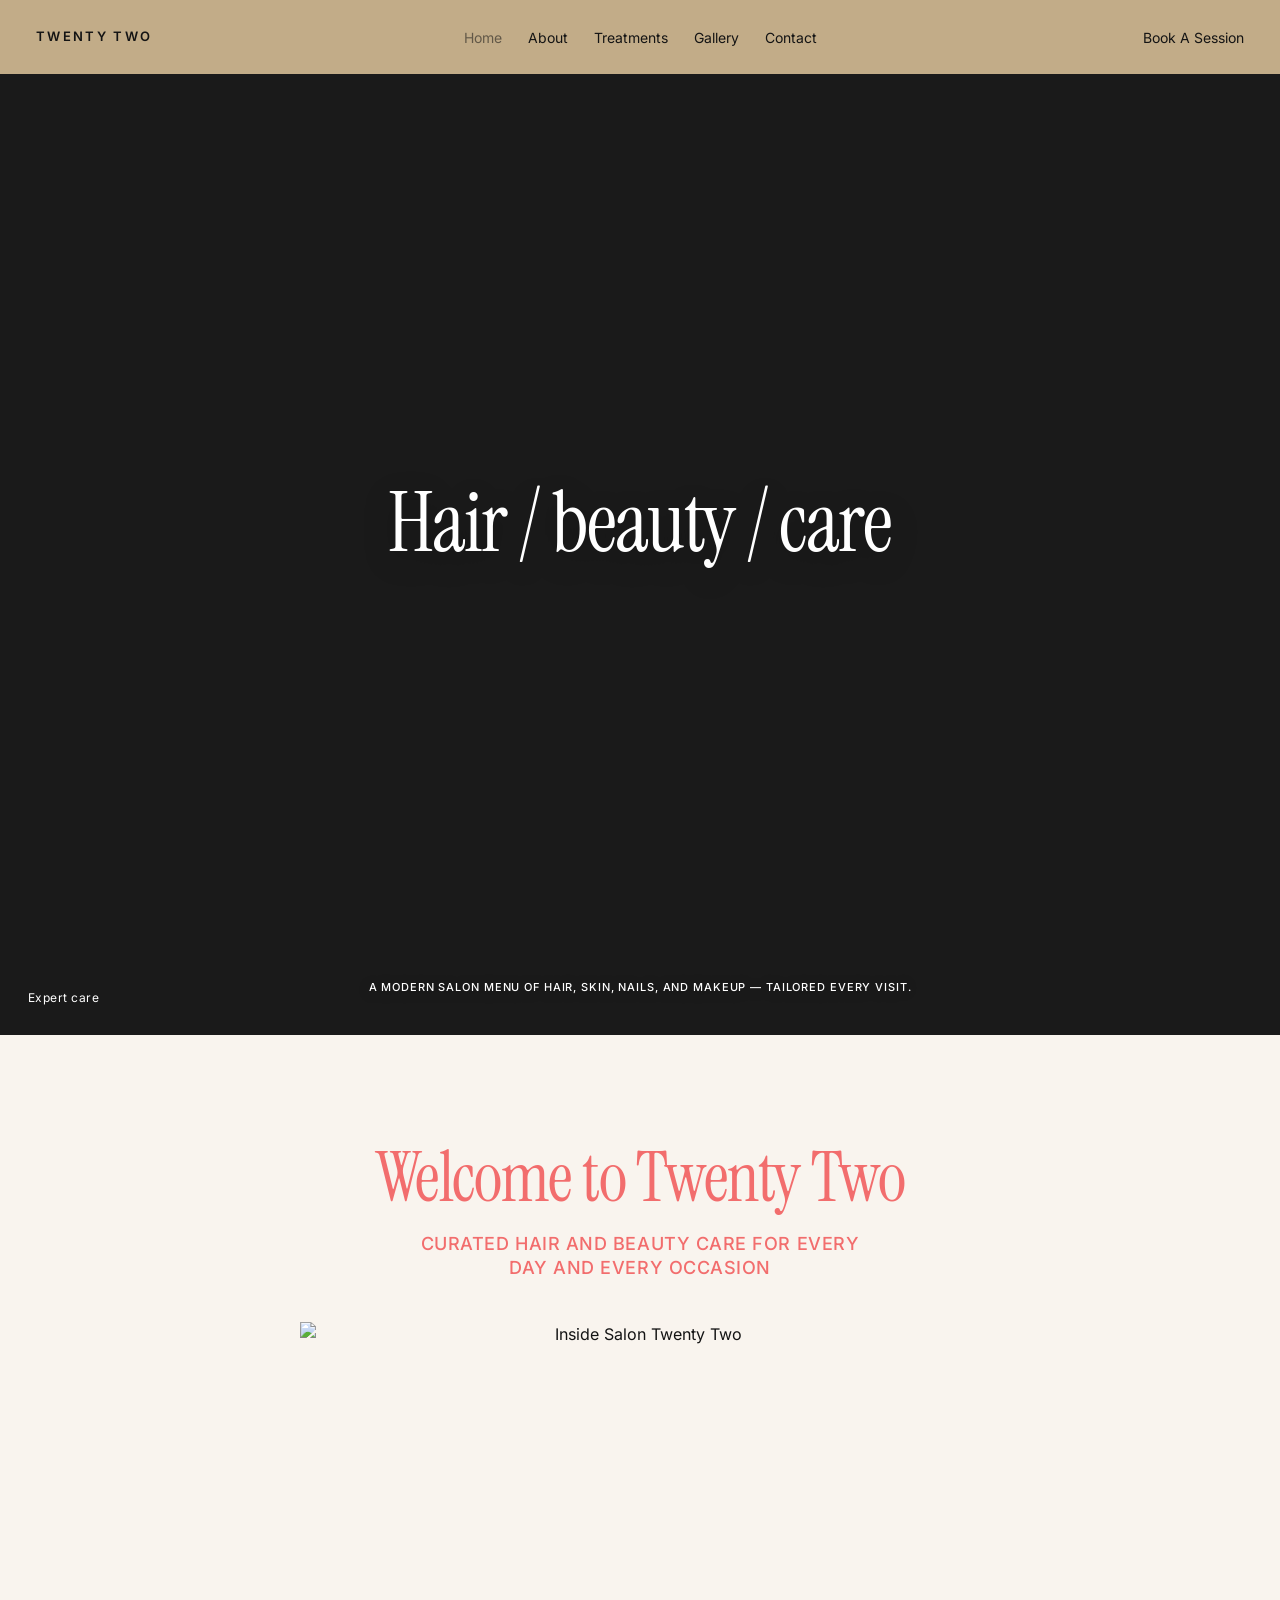
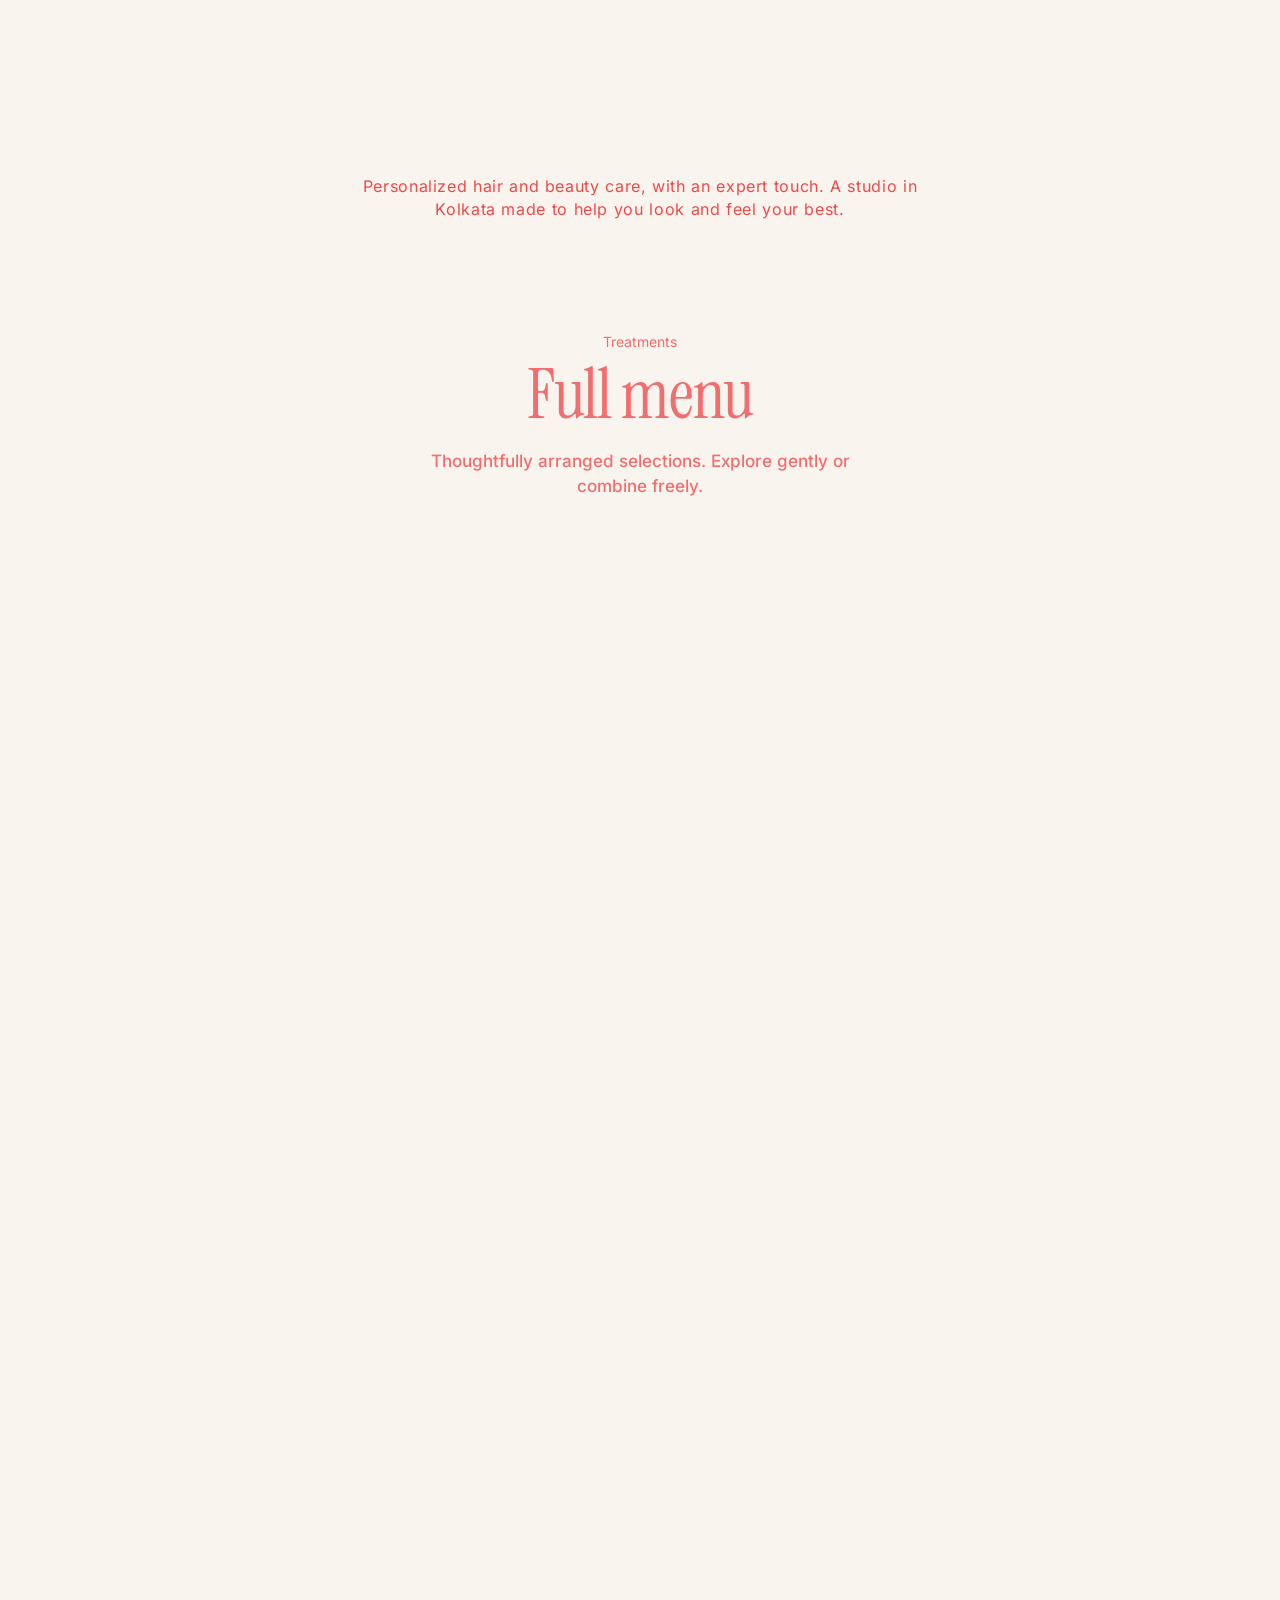
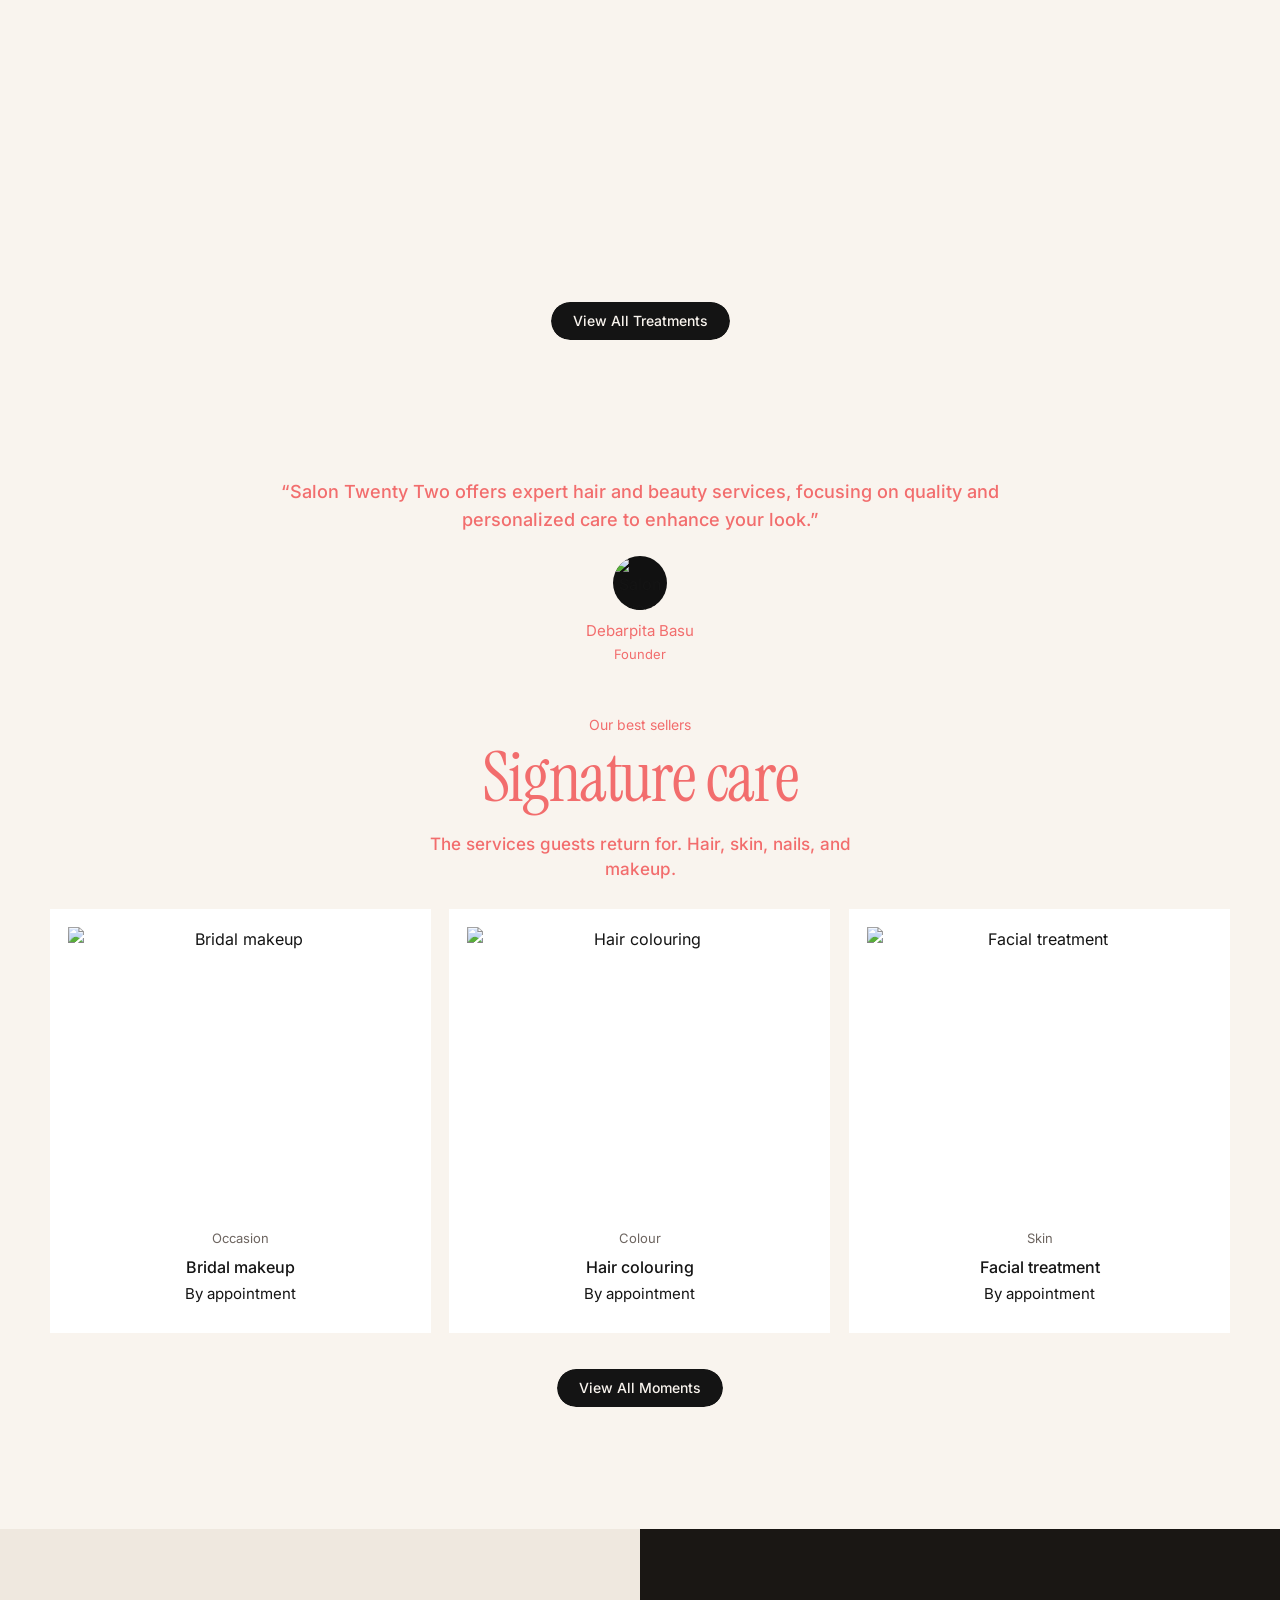
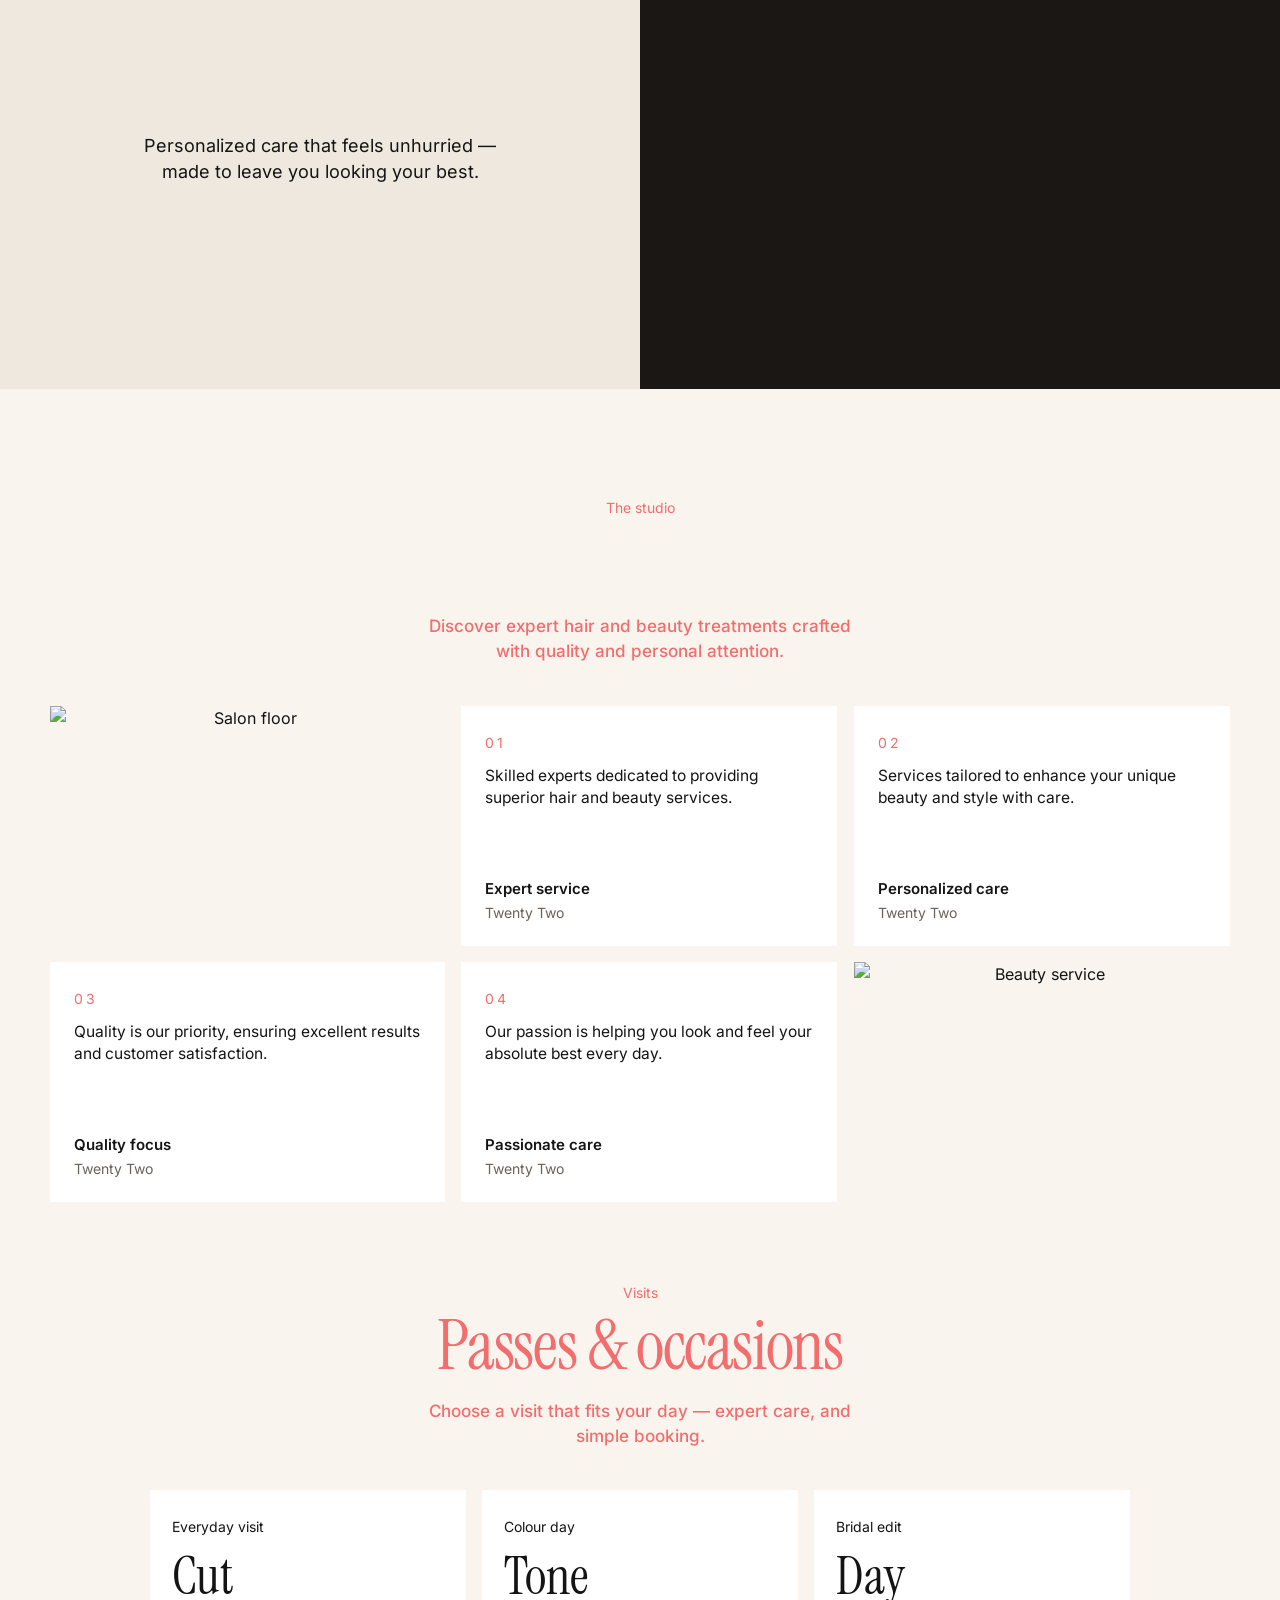
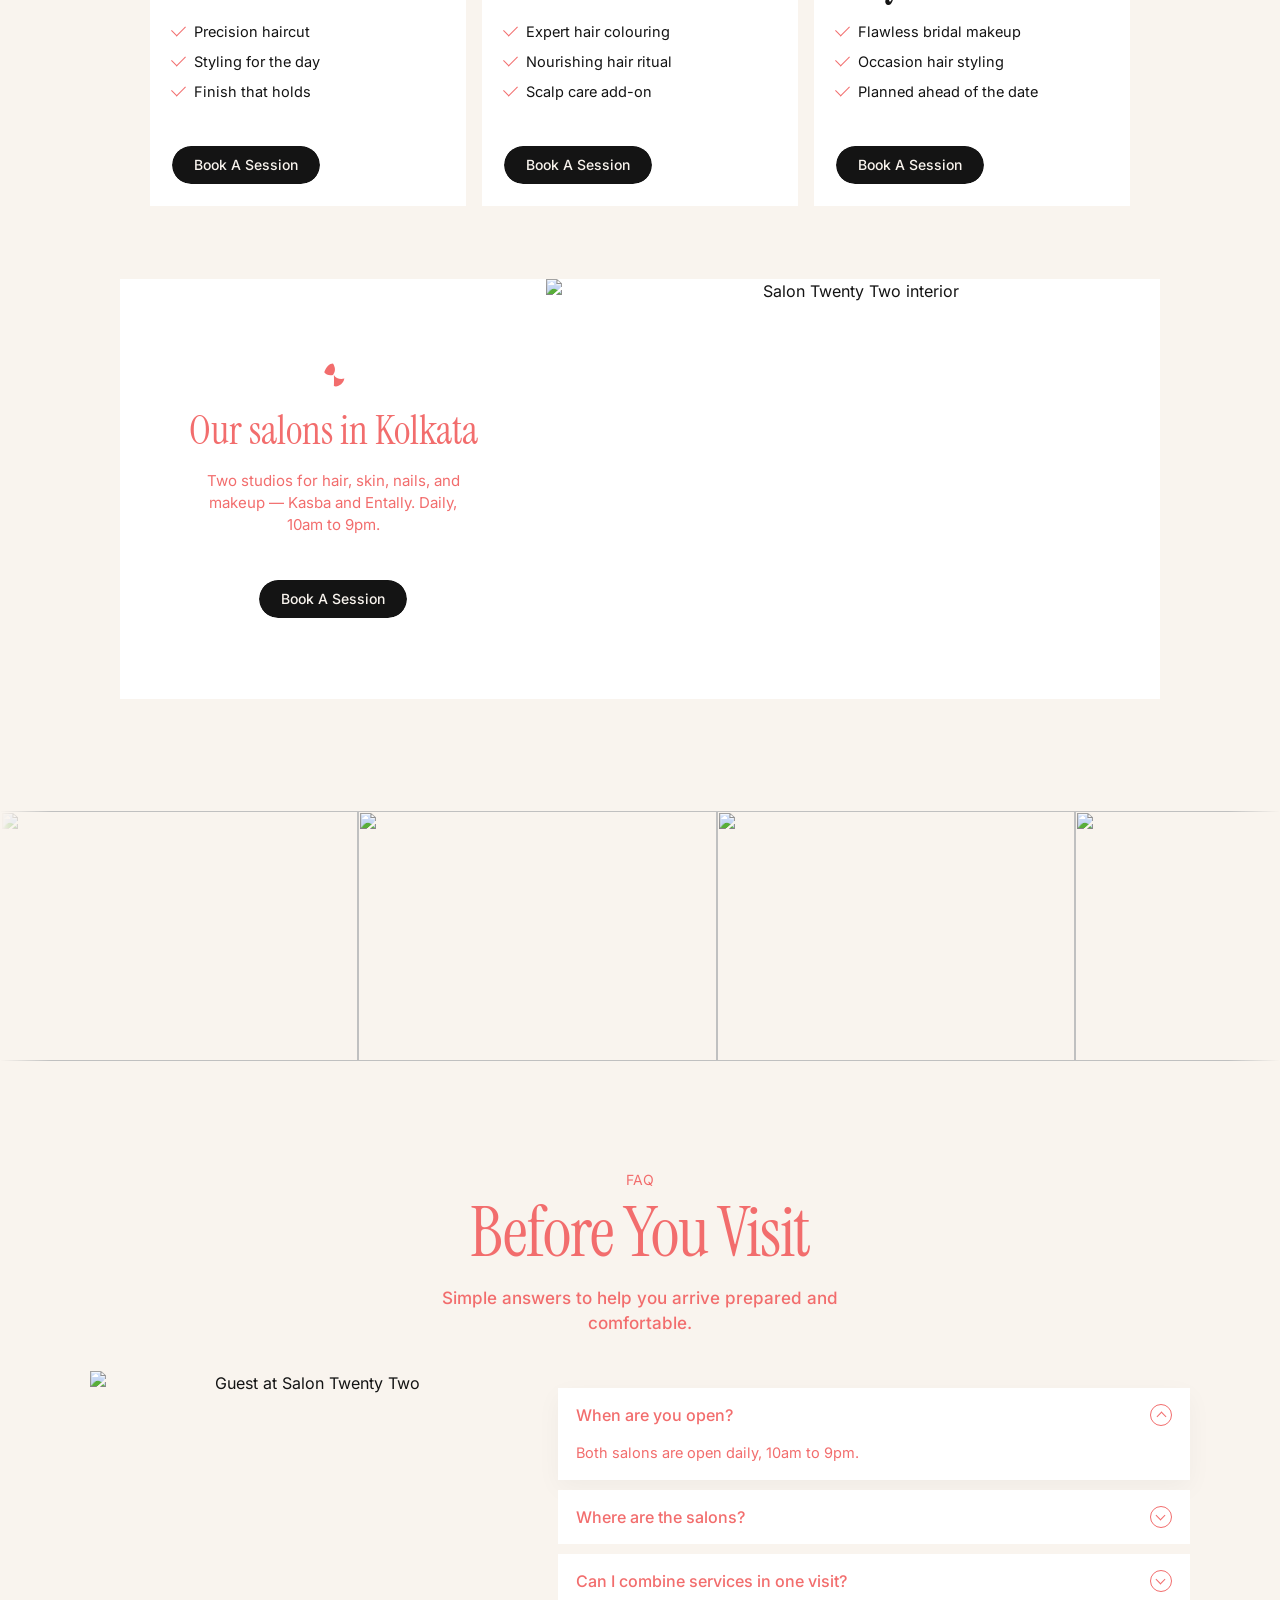
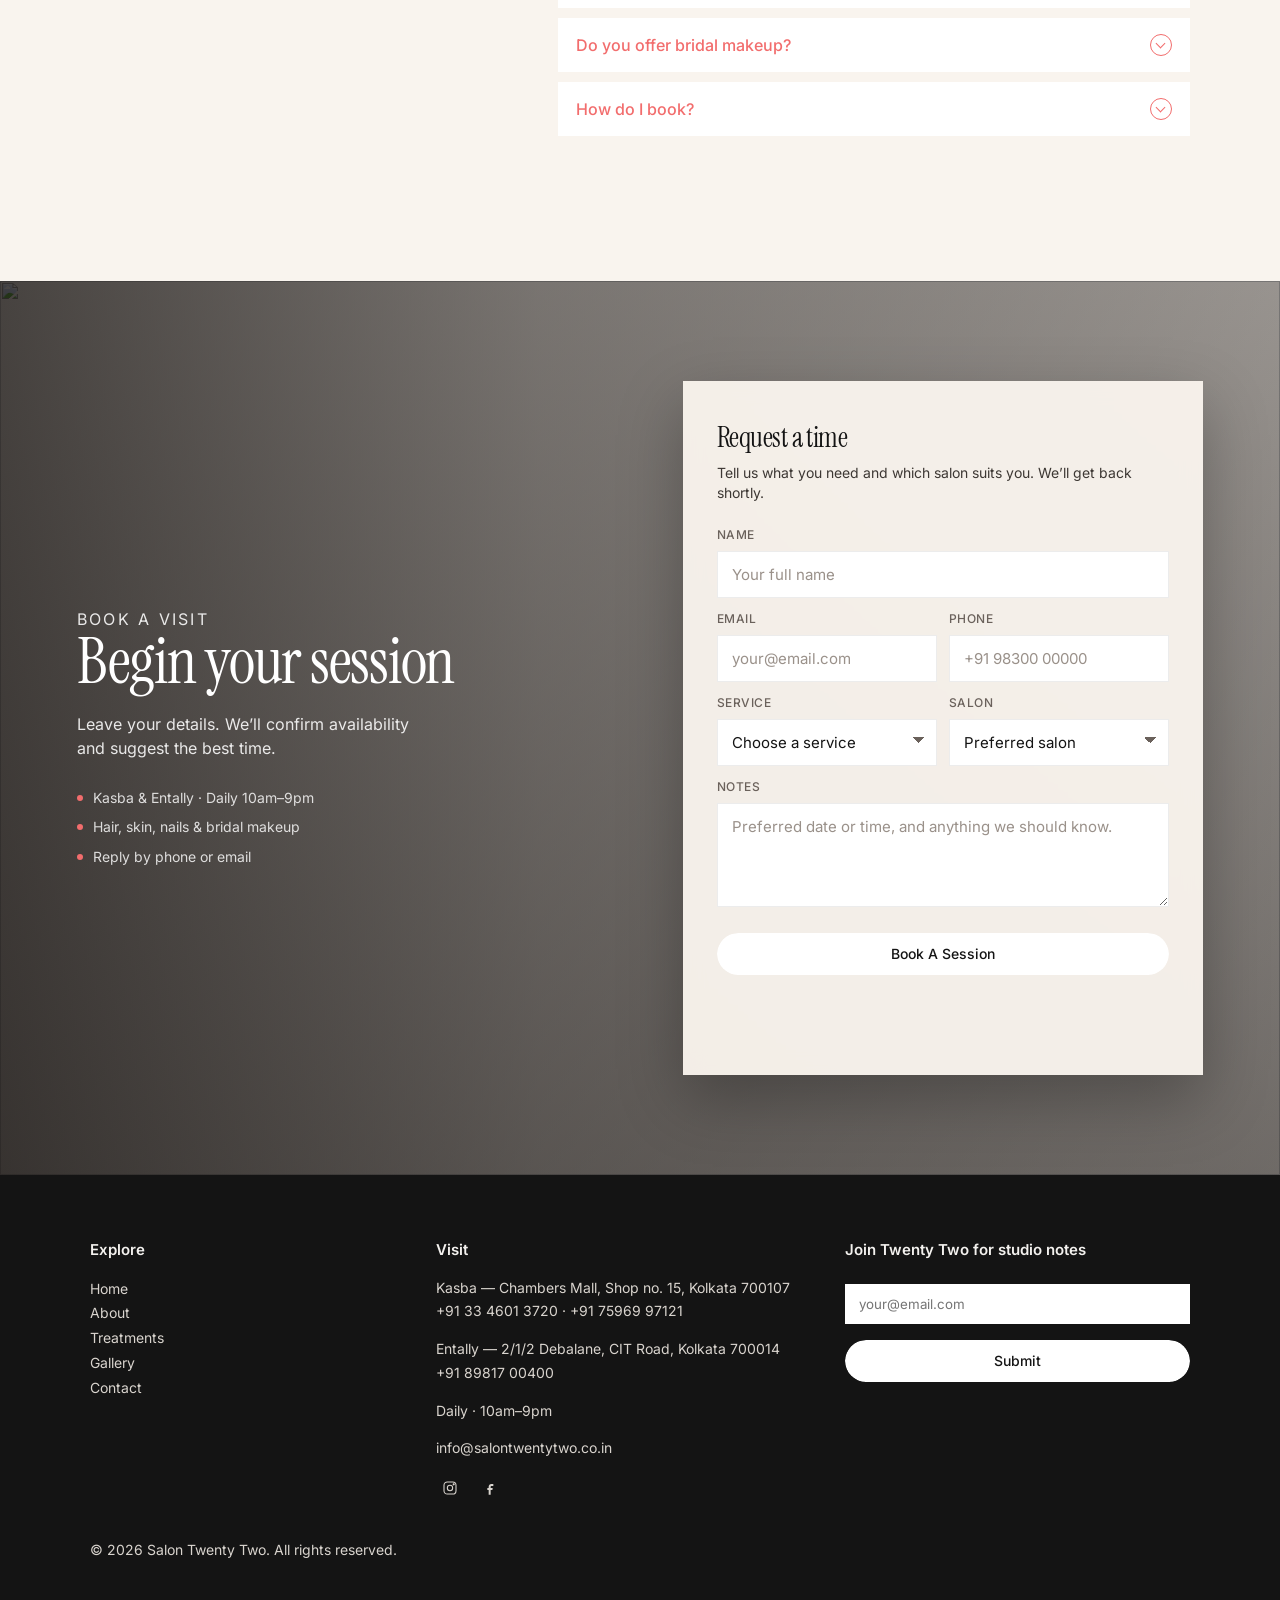
==== commit 4d3c6ede: "Sync standalone HTML with left/right reveals and hero parallax. Co-authored-by: Cursor <cursoragent@" ====
--- a/standalone/index.html
+++ b/standalone/index.html
@@ -215,7 +215,6 @@
   src: url(assets/fonts/UcC73FwrK3iLTeHuS_nVMrMxCp50SjIa1ZL7.woff2) format('woff2');
   unicode-range: U+0000-00FF, U+0131, U+0152-0153, U+02BB-02BC, U+02C6, U+02DA, U+02DC, U+0304, U+0308, U+0329, U+2000-206F, U+20AC, U+2122, U+2191, U+2193, U+2212, U+2215, U+FEFF, U+FFFD;
 }
-
 
 /* Site styles */
 :root {
@@ -342,12 +341,16 @@
   grid-template-columns: 1fr 1fr;
   color: #fff;
   background: #1a1a1a;
+  overflow: hidden;
 }
 .hero img {
   width: 100%;
-  height: 100vh;
-  height: 100dvh;
+  height: 115%;
+  min-height: 115vh;
+  min-height: 115dvh;
   object-fit: cover;
+  will-change: transform;
+  transform-origin: center top;
 }
 .hero-copy {
   position: absolute;
@@ -359,6 +362,7 @@
   text-align: center;
   padding: 90px 24px 80px;
   pointer-events: none;
+  will-change: transform, opacity;
 }
 .hero-copy h1 {
   margin: 0;
@@ -380,6 +384,7 @@
   gap: 16px;
   font-size: 12px;
   letter-spacing: 0.04em;
+  will-change: transform, opacity;
 }
 .hero-kicker { justify-self: start; }
 .hero-caption {
@@ -1194,24 +1199,27 @@
 .loc p { margin: 0 0 8px; }
 .loc a { color: var(--coral); }
 
-/* —— Motion system (Marea clone) —— */
+/* —— Motion system —— */
 .reveal {
-  opacity: 0.001;
-  transform: translate3d(0, 10px, 0);
+  --reveal-x: 48px;
+  opacity: 0;
+  transform: translate3d(var(--reveal-x), 0, 0);
   transition:
-    opacity 0.85s cubic-bezier(0.22, 1, 0.36, 1),
-    transform 0.85s cubic-bezier(0.22, 1, 0.36, 1);
+    opacity 0.75s cubic-bezier(0.22, 1, 0.36, 1),
+    transform 0.75s cubic-bezier(0.22, 1, 0.36, 1);
   transition-delay: var(--reveal-delay, 0ms);
   will-change: opacity, transform;
 }
+.reveal.reveal-left { --reveal-x: -48px; }
+.reveal.reveal-right { --reveal-x: 48px; }
 .reveal.is-in {
   opacity: 1;
-  transform: none;
-}
-/* Opacity-only reveal for sticky cards — transform breaks position: sticky */
+  transform: translate3d(0, 0, 0);
+}
+/* Opacity-only for sticky cards — transform breaks position: sticky */
 .reveal-fade {
-  opacity: 0.001;
-  transition: opacity 0.85s cubic-bezier(0.22, 1, 0.36, 1);
+  opacity: 0;
+  transition: opacity 0.7s cubic-bezier(0.22, 1, 0.36, 1);
   transition-delay: var(--reveal-delay, 0ms);
 }
 .reveal-fade.is-in { opacity: 1; }
@@ -1220,21 +1228,27 @@
 .hero-animate .hero-kicker,
 .hero-animate .hero-caption {
   opacity: 0;
-  transform: translate3d(0, 18px, 0);
+  transform: translate3d(0, 28px, 0);
 }
 .hero-animate.is-ready .hero-copy h1 {
   opacity: 1;
   transform: none;
-  transition: opacity 0.9s cubic-bezier(0.22, 1, 0.36, 1) 0.1s, transform 0.9s cubic-bezier(0.22, 1, 0.36, 1) 0.1s;
+  transition: opacity 1s cubic-bezier(0.22, 1, 0.36, 1) 0.12s, transform 1s cubic-bezier(0.22, 1, 0.36, 1) 0.12s;
 }
 .hero-animate.is-ready .hero-kicker,
 .hero-animate.is-ready .hero-caption {
   opacity: 1;
   transform: none;
-  transition: opacity 0.8s cubic-bezier(0.22, 1, 0.36, 1) 0.35s, transform 0.8s cubic-bezier(0.22, 1, 0.36, 1) 0.35s;
+  transition: opacity 0.9s cubic-bezier(0.22, 1, 0.36, 1) 0.4s, transform 0.9s cubic-bezier(0.22, 1, 0.36, 1) 0.4s;
 }
 .hero img {
-  will-change: transform;
+  transform: scale(1.08);
+}
+.hero.hero-animate.is-ready img {
+  transition: transform 1.4s cubic-bezier(0.22, 1, 0.36, 1);
+}
+.hero.is-parallax img {
+  transition: none;
 }
 
 .welcome-photo {
@@ -1325,7 +1339,11 @@
   .nav { flex-direction: column; gap: 14px; }
   .hero { grid-template-columns: 1fr; }
   .hero .hero-side { display: none; }
-  .hero img { height: 100vh; height: 100dvh; }
+  .hero img {
+    height: 115%;
+    min-height: 115vh;
+    min-height: 115dvh;
+  }
   .hero-foot { grid-template-columns: 1fr; justify-items: start; }
   .hero-caption { justify-self: start; text-align: left; }
   .service-row, .split-quote, .bento, .packages, .house, .faq-wrap, .booking, .footer-grid, .trio, .team, .menu-grid, .two-col, .steps, .loc-grid, .products {
@@ -1372,6 +1390,12 @@
   .reveal-fade {
     opacity: 1;
     transform: none;
+  }
+  .hero img,
+  .hero-copy,
+  .hero-foot {
+    transform: none !important;
+    opacity: 1 !important;
   }
   .film-track {
     animation: none !important;
@@ -1816,7 +1840,7 @@
   });
 });
 
-/* Scroll reveals — Framer-style opacity + 10px rise */
+/* Scroll reveals — slide in when entering, slide out when leaving */
 function setupReveals() {
   const targets = document.querySelectorAll(
     [
@@ -1849,10 +1873,11 @@
   );
 
   targets.forEach((el, i) => {
-    if (el.classList.contains("stack-item") || el.classList.contains("film")) {
+    if (el.classList.contains("stack-item")) {
       el.classList.add("reveal-fade");
     } else {
       el.classList.add("reveal");
+      el.classList.add(i % 2 === 0 ? "reveal-left" : "reveal-right");
     }
     if (
       el.classList.contains("stack-item") ||
@@ -1861,7 +1886,7 @@
       el.classList.contains("package") ||
       el.classList.contains("note")
     ) {
-      el.style.setProperty("--reveal-delay", `${(i % 6) * 60}ms`);
+      el.style.setProperty("--reveal-delay", `${(i % 6) * 50}ms`);
     }
   });
 
@@ -1875,25 +1900,15 @@
   const io = new IntersectionObserver(
     (entries) => {
       entries.forEach((entry) => {
-        if (!entry.isIntersecting) return;
-        entry.target.classList.add("is-in");
-        io.unobserve(entry.target);
+        entry.target.classList.toggle("is-in", entry.isIntersecting);
       });
     },
-    { threshold: 0.14, rootMargin: "0px 0px -6% 0px" }
+    { threshold: 0.12, rootMargin: "0px 0px -8% 0px" }
   );
 
   revealEls.forEach((el) => io.observe(el));
 }
 setupReveals();
-
-/* Hero entrance */
-if (!reduceMotion) {
-  document.querySelector(".hero")?.classList.add("hero-animate");
-  requestAnimationFrame(() => {
-    document.querySelector(".hero")?.classList.add("is-ready");
-  });
-}
 
 /* FAQ accordion with height animation */
 document.querySelectorAll(".acc").forEach((item) => {
@@ -1963,34 +1978,72 @@
   });
 }
 
-/* Soft hero entrance + parallax */
+/* Hero entrance + smooth parallax (rAF) */
 const hero = document.querySelector(".hero");
 const heroImgs = hero ? [...hero.querySelectorAll("img")] : [];
-let heroReady = reduceMotion;
+const heroCopy = hero?.querySelector(".hero-copy");
+const heroFoot = hero?.querySelector(".hero-foot");
+let heroParallaxOn = false;
+let heroTick = false;
+
 function renderHeroMotion() {
   if (!hero || !heroImgs.length) return;
-  const y = Math.min(window.scrollY, hero.offsetHeight || 0);
-  const shift = reduceMotion ? 0 : y * 0.22;
-  const scale = heroReady ? 1 : 1.045;
-  heroImgs.forEach((img) => {
-    img.style.transform = `translate3d(0, ${shift}px, 0) scale(${scale})`;
+
+  const y = Math.max(0, window.scrollY);
+  const h = hero.offsetHeight || window.innerHeight;
+  const progress = Math.min(y / h, 1);
+
+  if (!reduceMotion && heroParallaxOn) {
+    heroImgs.forEach((img, i) => {
+      const speed = 0.22 + i * 0.08;
+      const shift = y * speed;
+      img.style.transform = `translate3d(0, ${shift}px, 0) scale(1.08)`;
+    });
+  }
+
+  if (heroCopy) {
+    const fade = Math.max(0, 1 - progress * 1.35);
+    const lift = reduceMotion ? 0 : progress * -48;
+    heroCopy.style.opacity = String(fade);
+    heroCopy.style.transform = `translate3d(0, ${lift}px, 0)`;
+  }
+  if (heroFoot) {
+    const fade = Math.max(0, 1 - progress * 1.55);
+    const lift = reduceMotion ? 0 : progress * -28;
+    heroFoot.style.opacity = String(fade);
+    heroFoot.style.transform = `translate3d(0, ${lift}px, 0)`;
+  }
+}
+
+function onHeroScroll() {
+  if (heroTick) return;
+  heroTick = true;
+  requestAnimationFrame(() => {
+    heroTick = false;
+    renderHeroMotion();
   });
 }
-if (!reduceMotion && hero) {
-  heroImgs.forEach((img) => {
-    img.style.transition = "transform 1.35s cubic-bezier(0.22, 1, 0.36, 1)";
+
+if (hero && !reduceMotion) {
+  hero.classList.add("hero-animate");
+  requestAnimationFrame(() => {
+    hero.classList.add("is-ready");
+    heroImgs.forEach((img) => {
+      img.style.transform = "translate3d(0, 0, 0) scale(1.08)";
+    });
   });
-  requestAnimationFrame(() => {
-    heroReady = true;
+  setTimeout(() => {
+    hero.classList.add("is-parallax");
+    heroParallaxOn = true;
     renderHeroMotion();
-    setTimeout(() => {
-      heroImgs.forEach((img) => {
-        img.style.transition = "transform 0.05s linear";
-      });
-    }, 1400);
-  });
-}
-window.addEventListener("scroll", renderHeroMotion, { passive: true });
+  }, 1450);
+} else if (hero) {
+  heroParallaxOn = true;
+  renderHeroMotion();
+}
+
+window.addEventListener("scroll", onHeroScroll, { passive: true });
+window.addEventListener("resize", onHeroScroll, { passive: true });
 renderHeroMotion();
 
   </script>
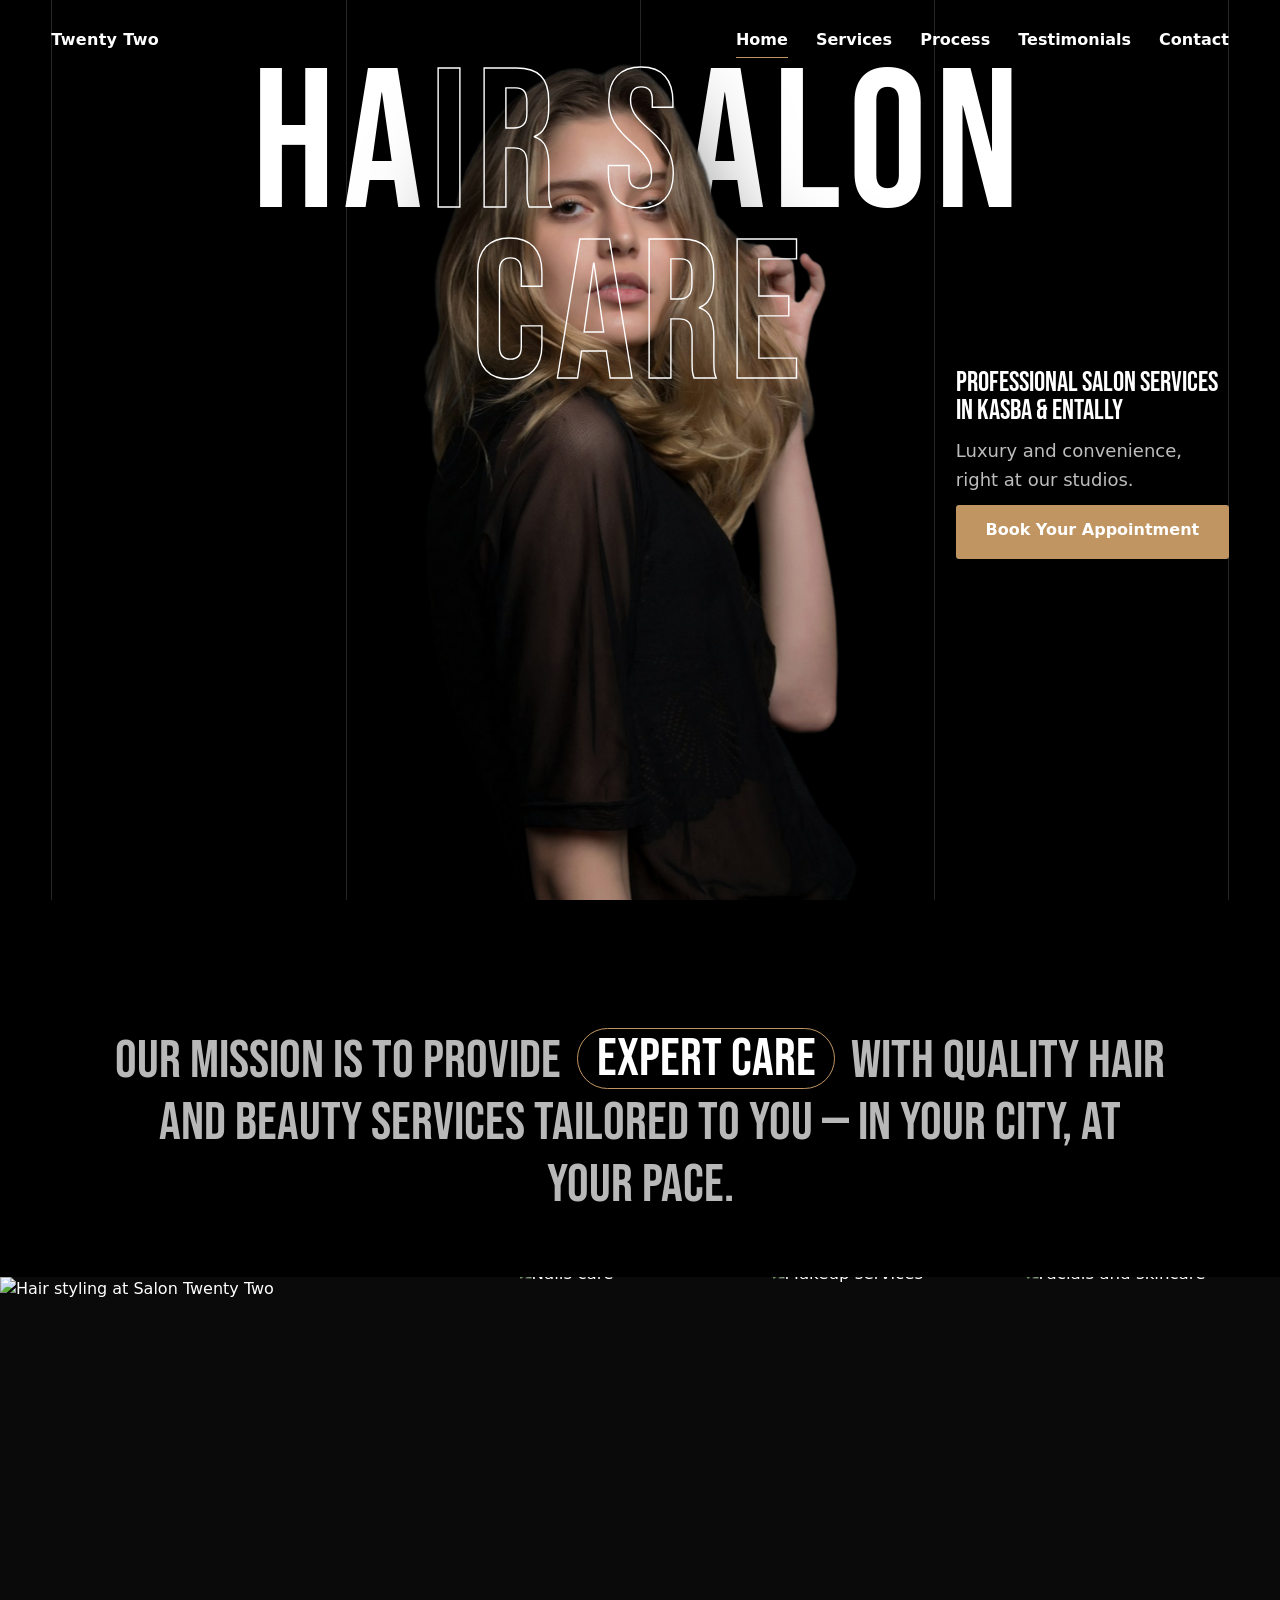
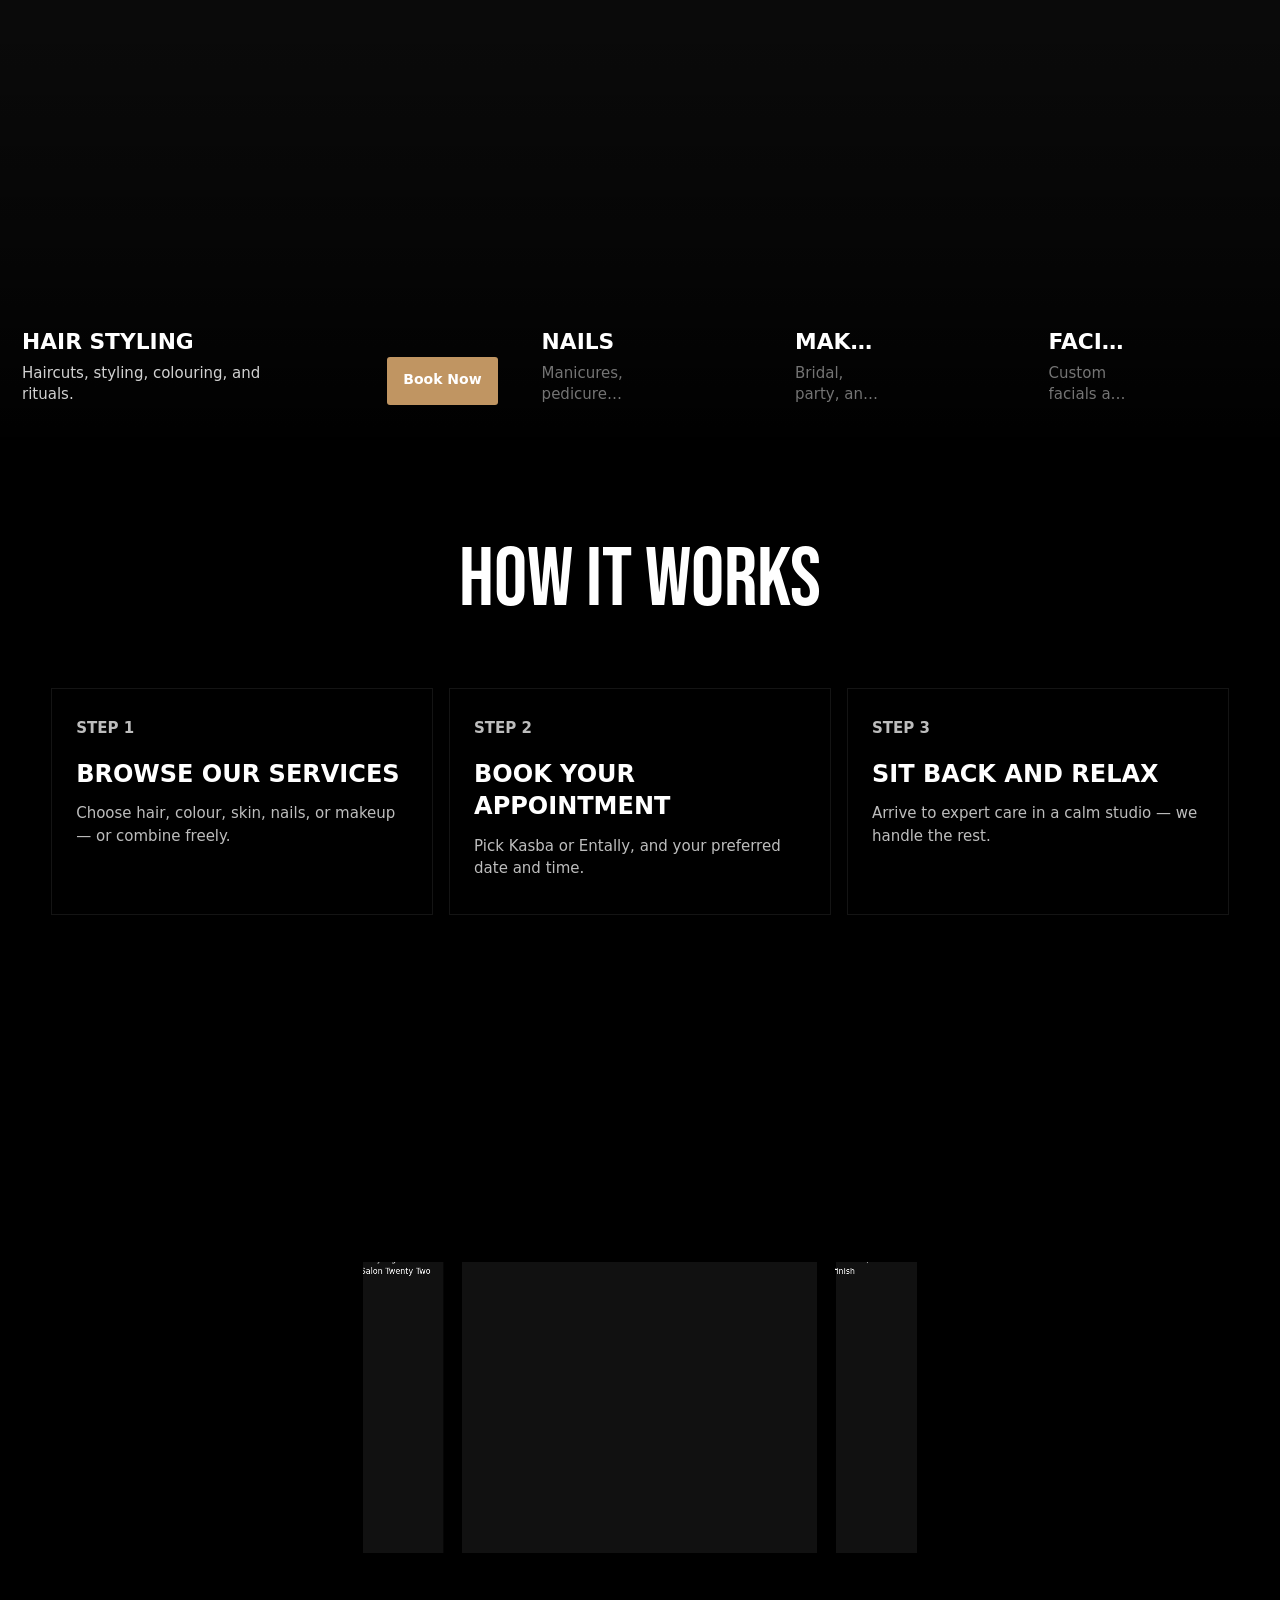
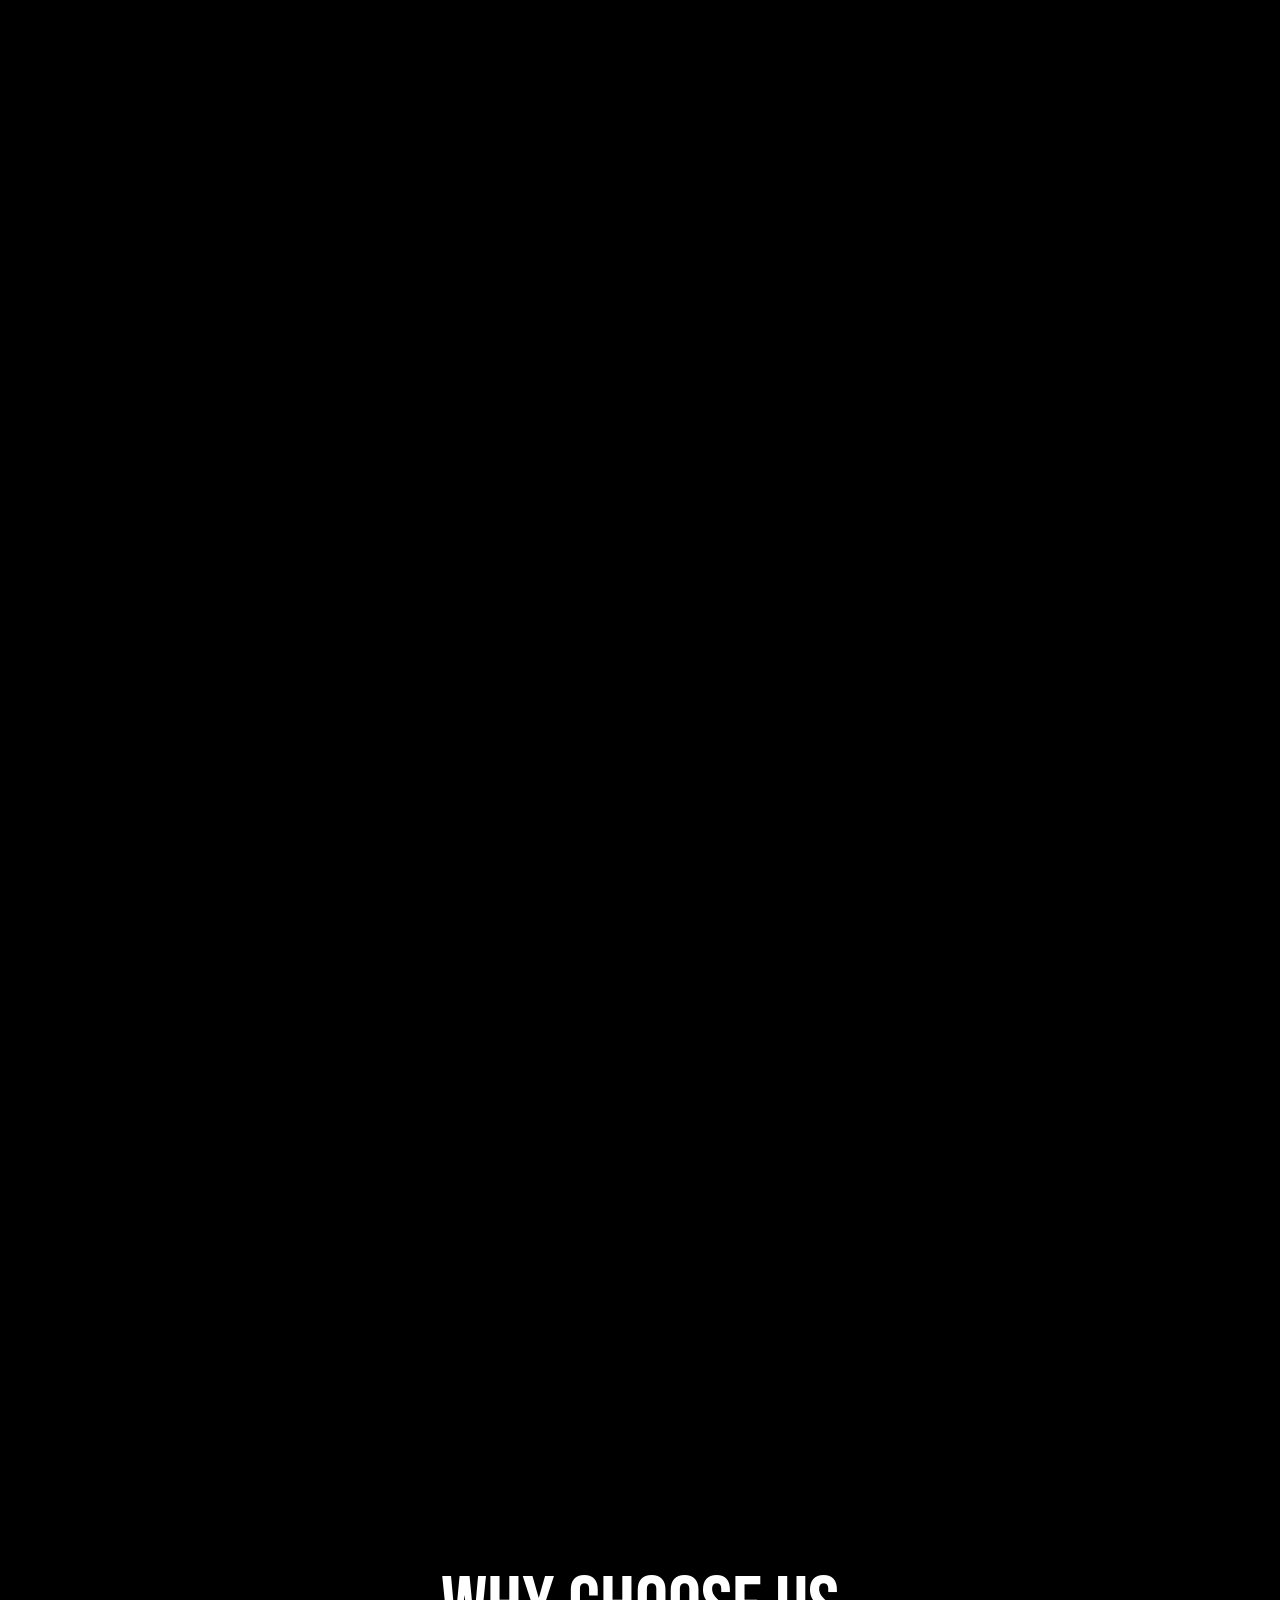
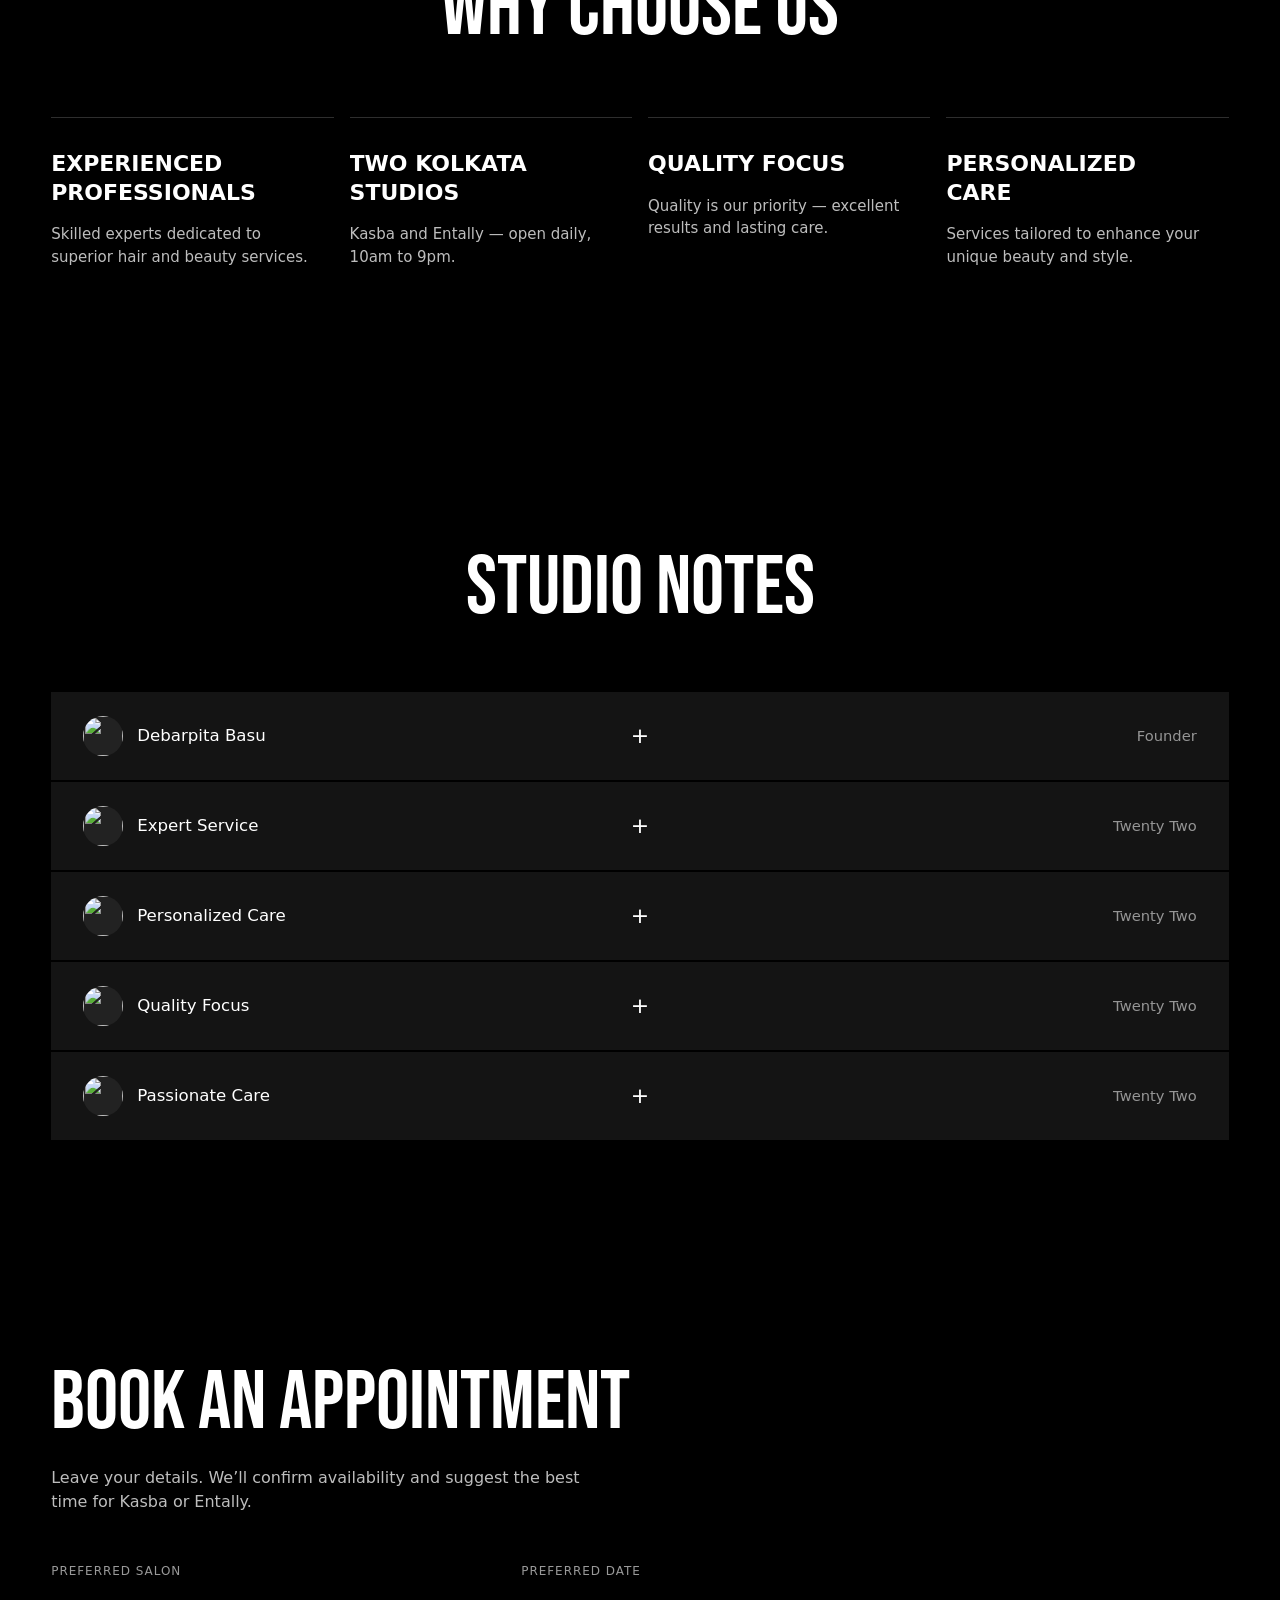
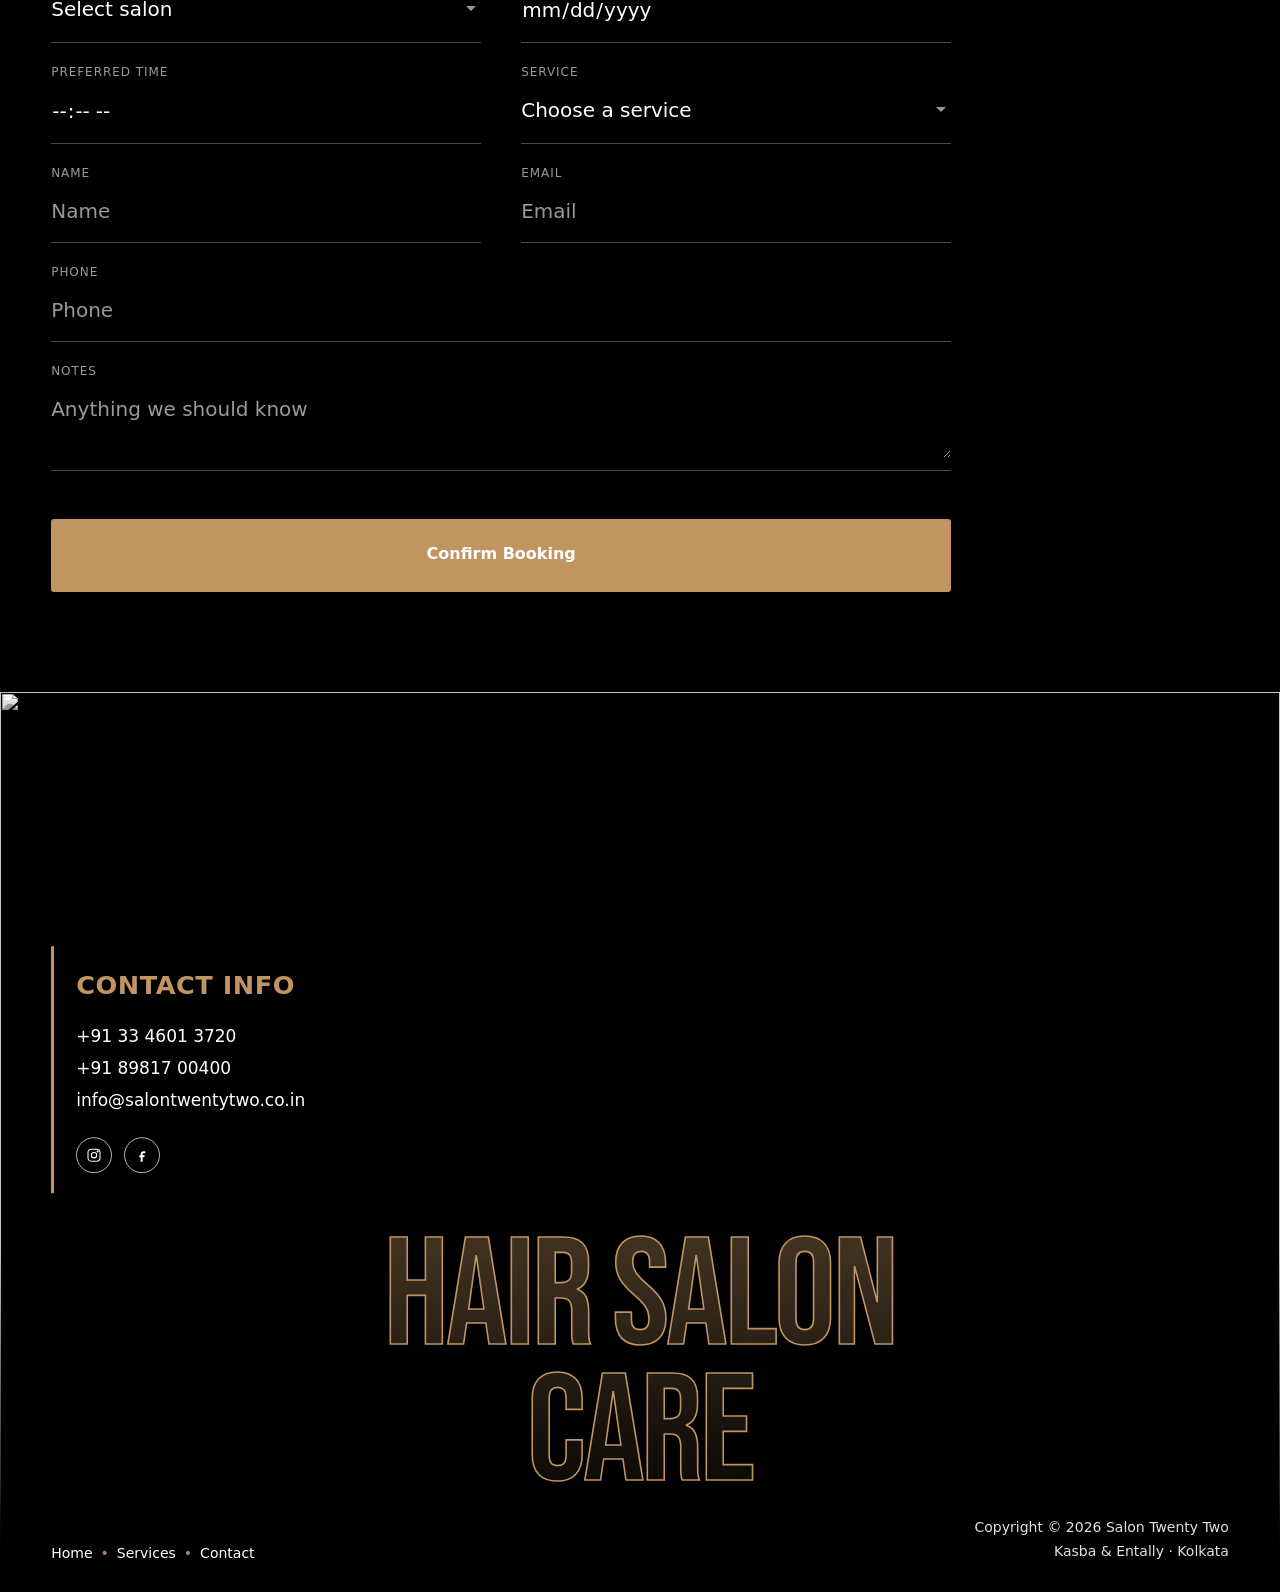
==== commit 2f13a41c: "Ship standalone HomeSalon-style page with hover services, footer, and mobile menu. Co-authored-by: C" ====
--- a/standalone/index.html
+++ b/standalone/index.html
@@ -6,1378 +6,41 @@
   <title>Salon Twenty Two — Hair, Skin, Nails & Makeup in Kolkata</title>
   <meta name="description" content="Visit Salon Twenty Two in Kolkata for premium haircuts, manicures, facials and bridal makeup. Open daily 10am–9pm. Book your appointment.">
   <link rel="icon" href="https://media.storebox.ai/media/6029c648-5071-4e1b-ab3d-b14528fa88d9/86cacdd5-f96c-456b-978b-0a0b01117961/favicon.png">
+  <link rel="preconnect" href="https://fonts.googleapis.com">
+  <link rel="preconnect" href="https://fonts.gstatic.com" crossorigin>
+  <link rel="preconnect" href="https://api.fontshare.com" crossorigin>
+  <link href="https://fonts.googleapis.com/css2?family=Bebas+Neue&display=swap" rel="stylesheet">
+  <link href="https://api.fontshare.com/v2/css?f[]=satoshi@400,500,700,900&display=swap" rel="stylesheet">
   <style>
-/* Local fonts */
-/* latin-ext */
-@font-face {
-  font-family: 'Instrument Serif';
-  font-style: normal;
-  font-weight: 400;
-  font-display: swap;
-  src: url(assets/fonts/jizBRFtNs2ka5fXjeivQ4LroWlx-6zsTjmbI.woff2) format('woff2');
-  unicode-range: U+0100-02BA, U+02BD-02C5, U+02C7-02CC, U+02CE-02D7, U+02DD-02FF, U+0304, U+0308, U+0329, U+1D00-1DBF, U+1E00-1E9F, U+1EF2-1EFF, U+2020, U+20A0-20AB, U+20AD-20C4, U+2113, U+2C60-2C7F, U+A720-A7FF;
-}
-/* latin */
-@font-face {
-  font-family: 'Instrument Serif';
-  font-style: normal;
-  font-weight: 400;
-  font-display: swap;
-  src: url(assets/fonts/jizBRFtNs2ka5fXjeivQ4LroWlx-6zUTjg.woff2) format('woff2');
-  unicode-range: U+0000-00FF, U+0131, U+0152-0153, U+02BB-02BC, U+02C6, U+02DA, U+02DC, U+0304, U+0308, U+0329, U+2000-206F, U+20AC, U+2122, U+2191, U+2193, U+2212, U+2215, U+FEFF, U+FFFD;
-}
-/* cyrillic-ext */
-@font-face {
-  font-family: 'Inter';
-  font-style: normal;
-  font-weight: 400;
-  font-display: swap;
-  src: url(assets/fonts/UcC73FwrK3iLTeHuS_nVMrMxCp50SjIa2JL7SUc.woff2) format('woff2');
-  unicode-range: U+0460-052F, U+1C80-1C8A, U+20B4, U+2DE0-2DFF, U+A640-A69F, U+FE2E-FE2F;
-}
-/* cyrillic */
-@font-face {
-  font-family: 'Inter';
-  font-style: normal;
-  font-weight: 400;
-  font-display: swap;
-  src: url(assets/fonts/UcC73FwrK3iLTeHuS_nVMrMxCp50SjIa0ZL7SUc.woff2) format('woff2');
-  unicode-range: U+0301, U+0400-045F, U+0490-0491, U+04B0-04B1, U+2116;
-}
-/* greek-ext */
-@font-face {
-  font-family: 'Inter';
-  font-style: normal;
-  font-weight: 400;
-  font-display: swap;
-  src: url(assets/fonts/UcC73FwrK3iLTeHuS_nVMrMxCp50SjIa2ZL7SUc.woff2) format('woff2');
-  unicode-range: U+1F00-1FFF;
-}
-/* greek */
-@font-face {
-  font-family: 'Inter';
-  font-style: normal;
-  font-weight: 400;
-  font-display: swap;
-  src: url(assets/fonts/UcC73FwrK3iLTeHuS_nVMrMxCp50SjIa1pL7SUc.woff2) format('woff2');
-  unicode-range: U+0370-0377, U+037A-037F, U+0384-038A, U+038C, U+038E-03A1, U+03A3-03FF;
-}
-/* vietnamese */
-@font-face {
-  font-family: 'Inter';
-  font-style: normal;
-  font-weight: 400;
-  font-display: swap;
-  src: url(assets/fonts/UcC73FwrK3iLTeHuS_nVMrMxCp50SjIa2pL7SUc.woff2) format('woff2');
-  unicode-range: U+0102-0103, U+0110-0111, U+0128-0129, U+0168-0169, U+01A0-01A1, U+01AF-01B0, U+0300-0301, U+0303-0304, U+0308-0309, U+0323, U+0329, U+1EA0-1EF9, U+20AB;
-}
-/* latin-ext */
-@font-face {
-  font-family: 'Inter';
-  font-style: normal;
-  font-weight: 400;
-  font-display: swap;
-  src: url(assets/fonts/UcC73FwrK3iLTeHuS_nVMrMxCp50SjIa25L7SUc.woff2) format('woff2');
-  unicode-range: U+0100-02BA, U+02BD-02C5, U+02C7-02CC, U+02CE-02D7, U+02DD-02FF, U+0304, U+0308, U+0329, U+1D00-1DBF, U+1E00-1E9F, U+1EF2-1EFF, U+2020, U+20A0-20AB, U+20AD-20C4, U+2113, U+2C60-2C7F, U+A720-A7FF;
-}
-/* latin */
-@font-face {
-  font-family: 'Inter';
-  font-style: normal;
-  font-weight: 400;
-  font-display: swap;
-  src: url(assets/fonts/UcC73FwrK3iLTeHuS_nVMrMxCp50SjIa1ZL7.woff2) format('woff2');
-  unicode-range: U+0000-00FF, U+0131, U+0152-0153, U+02BB-02BC, U+02C6, U+02DA, U+02DC, U+0304, U+0308, U+0329, U+2000-206F, U+20AC, U+2122, U+2191, U+2193, U+2212, U+2215, U+FEFF, U+FFFD;
-}
-/* cyrillic-ext */
-@font-face {
-  font-family: 'Inter';
-  font-style: normal;
-  font-weight: 500;
-  font-display: swap;
-  src: url(assets/fonts/UcC73FwrK3iLTeHuS_nVMrMxCp50SjIa2JL7SUc.woff2) format('woff2');
-  unicode-range: U+0460-052F, U+1C80-1C8A, U+20B4, U+2DE0-2DFF, U+A640-A69F, U+FE2E-FE2F;
-}
-/* cyrillic */
-@font-face {
-  font-family: 'Inter';
-  font-style: normal;
-  font-weight: 500;
-  font-display: swap;
-  src: url(assets/fonts/UcC73FwrK3iLTeHuS_nVMrMxCp50SjIa0ZL7SUc.woff2) format('woff2');
-  unicode-range: U+0301, U+0400-045F, U+0490-0491, U+04B0-04B1, U+2116;
-}
-/* greek-ext */
-@font-face {
-  font-family: 'Inter';
-  font-style: normal;
-  font-weight: 500;
-  font-display: swap;
-  src: url(assets/fonts/UcC73FwrK3iLTeHuS_nVMrMxCp50SjIa2ZL7SUc.woff2) format('woff2');
-  unicode-range: U+1F00-1FFF;
-}
-/* greek */
-@font-face {
-  font-family: 'Inter';
-  font-style: normal;
-  font-weight: 500;
-  font-display: swap;
-  src: url(assets/fonts/UcC73FwrK3iLTeHuS_nVMrMxCp50SjIa1pL7SUc.woff2) format('woff2');
-  unicode-range: U+0370-0377, U+037A-037F, U+0384-038A, U+038C, U+038E-03A1, U+03A3-03FF;
-}
-/* vietnamese */
-@font-face {
-  font-family: 'Inter';
-  font-style: normal;
-  font-weight: 500;
-  font-display: swap;
-  src: url(assets/fonts/UcC73FwrK3iLTeHuS_nVMrMxCp50SjIa2pL7SUc.woff2) format('woff2');
-  unicode-range: U+0102-0103, U+0110-0111, U+0128-0129, U+0168-0169, U+01A0-01A1, U+01AF-01B0, U+0300-0301, U+0303-0304, U+0308-0309, U+0323, U+0329, U+1EA0-1EF9, U+20AB;
-}
-/* latin-ext */
-@font-face {
-  font-family: 'Inter';
-  font-style: normal;
-  font-weight: 500;
-  font-display: swap;
-  src: url(assets/fonts/UcC73FwrK3iLTeHuS_nVMrMxCp50SjIa25L7SUc.woff2) format('woff2');
-  unicode-range: U+0100-02BA, U+02BD-02C5, U+02C7-02CC, U+02CE-02D7, U+02DD-02FF, U+0304, U+0308, U+0329, U+1D00-1DBF, U+1E00-1E9F, U+1EF2-1EFF, U+2020, U+20A0-20AB, U+20AD-20C4, U+2113, U+2C60-2C7F, U+A720-A7FF;
-}
-/* latin */
-@font-face {
-  font-family: 'Inter';
-  font-style: normal;
-  font-weight: 500;
-  font-display: swap;
-  src: url(assets/fonts/UcC73FwrK3iLTeHuS_nVMrMxCp50SjIa1ZL7.woff2) format('woff2');
-  unicode-range: U+0000-00FF, U+0131, U+0152-0153, U+02BB-02BC, U+02C6, U+02DA, U+02DC, U+0304, U+0308, U+0329, U+2000-206F, U+20AC, U+2122, U+2191, U+2193, U+2212, U+2215, U+FEFF, U+FFFD;
-}
-/* cyrillic-ext */
-@font-face {
-  font-family: 'Inter';
-  font-style: normal;
-  font-weight: 600;
-  font-display: swap;
-  src: url(assets/fonts/UcC73FwrK3iLTeHuS_nVMrMxCp50SjIa2JL7SUc.woff2) format('woff2');
-  unicode-range: U+0460-052F, U+1C80-1C8A, U+20B4, U+2DE0-2DFF, U+A640-A69F, U+FE2E-FE2F;
-}
-/* cyrillic */
-@font-face {
-  font-family: 'Inter';
-  font-style: normal;
-  font-weight: 600;
-  font-display: swap;
-  src: url(assets/fonts/UcC73FwrK3iLTeHuS_nVMrMxCp50SjIa0ZL7SUc.woff2) format('woff2');
-  unicode-range: U+0301, U+0400-045F, U+0490-0491, U+04B0-04B1, U+2116;
-}
-/* greek-ext */
-@font-face {
-  font-family: 'Inter';
-  font-style: normal;
-  font-weight: 600;
-  font-display: swap;
-  src: url(assets/fonts/UcC73FwrK3iLTeHuS_nVMrMxCp50SjIa2ZL7SUc.woff2) format('woff2');
-  unicode-range: U+1F00-1FFF;
-}
-/* greek */
-@font-face {
-  font-family: 'Inter';
-  font-style: normal;
-  font-weight: 600;
-  font-display: swap;
-  src: url(assets/fonts/UcC73FwrK3iLTeHuS_nVMrMxCp50SjIa1pL7SUc.woff2) format('woff2');
-  unicode-range: U+0370-0377, U+037A-037F, U+0384-038A, U+038C, U+038E-03A1, U+03A3-03FF;
-}
-/* vietnamese */
-@font-face {
-  font-family: 'Inter';
-  font-style: normal;
-  font-weight: 600;
-  font-display: swap;
-  src: url(assets/fonts/UcC73FwrK3iLTeHuS_nVMrMxCp50SjIa2pL7SUc.woff2) format('woff2');
-  unicode-range: U+0102-0103, U+0110-0111, U+0128-0129, U+0168-0169, U+01A0-01A1, U+01AF-01B0, U+0300-0301, U+0303-0304, U+0308-0309, U+0323, U+0329, U+1EA0-1EF9, U+20AB;
-}
-/* latin-ext */
-@font-face {
-  font-family: 'Inter';
-  font-style: normal;
-  font-weight: 600;
-  font-display: swap;
-  src: url(assets/fonts/UcC73FwrK3iLTeHuS_nVMrMxCp50SjIa25L7SUc.woff2) format('woff2');
-  unicode-range: U+0100-02BA, U+02BD-02C5, U+02C7-02CC, U+02CE-02D7, U+02DD-02FF, U+0304, U+0308, U+0329, U+1D00-1DBF, U+1E00-1E9F, U+1EF2-1EFF, U+2020, U+20A0-20AB, U+20AD-20C4, U+2113, U+2C60-2C7F, U+A720-A7FF;
-}
-/* latin */
-@font-face {
-  font-family: 'Inter';
-  font-style: normal;
-  font-weight: 600;
-  font-display: swap;
-  src: url(assets/fonts/UcC73FwrK3iLTeHuS_nVMrMxCp50SjIa1ZL7.woff2) format('woff2');
-  unicode-range: U+0000-00FF, U+0131, U+0152-0153, U+02BB-02BC, U+02C6, U+02DA, U+02DC, U+0304, U+0308, U+0329, U+2000-206F, U+20AC, U+2122, U+2191, U+2193, U+2212, U+2215, U+FEFF, U+FFFD;
-}
-
-/* Site styles */
+/* ============================================================
+   Salon Twenty Two × HomeSalon TNC template recreation
+   Single-file: design tokens, layout, motion
+   ============================================================ */
 :root {
-  --cream: #f9f4ee;
-  --sand: #cbb89e;
-  --coral: #f26d6d;
-  --coral-deep: #eb4b4b;
-  --ink: #141414;
-  --muted: #3d3834;
-  --white: #ffffff;
-  --header-h: 74px;
-  --serif: "Instrument Serif", "Times New Roman", serif;
-  --sans: Inter, "Helvetica Neue", Arial, sans-serif;
-  --content: 1080px;
-  --wide: 1180px;
-}
-
-* { box-sizing: border-box; }
+  --bg: #000000;
+  --bg-soft: #0e0e0e;
+  --text: #ffffff;
+  --muted: #bdbdbd;
+  --muted-2: #999999;
+  --gold: #c09562;
+  --gold-dark: #9a7348;
+  --lime: #bff747;
+  --lime-ink: #0a1200;
+  --line: rgba(255, 255, 255, 0.15);
+  --font-display: "Bebas Neue", "Arial Narrow", Impact, sans-serif;
+  --font-ui: "Satoshi", "Inter", system-ui, sans-serif;
+  --container: 1600px;
+  --pad-x: clamp(16px, 4vw, 80px);
+  --header-h: 80px;
+  --ease: cubic-bezier(0.22, 1, 0.36, 1);
+  --ease-out: cubic-bezier(0.16, 1, 0.3, 1);
+  --dur: 0.55s;
+  --dur-fast: 0.28s;
+}
+
+*, *::before, *::after { box-sizing: border-box; }
 html { scroll-behavior: smooth; }
-body {
-  margin: 0;
-  background: var(--cream);
-  color: var(--ink);
-  font-family: var(--sans);
-  font-size: 16px;
-  line-height: 1.5;
-}
-img { max-width: 100%; display: block; }
-a { color: inherit; text-decoration: none; }
-button, input, textarea, select { font-family: inherit; }
-button { cursor: pointer; }
-
-.skip {
-  position: absolute;
-  left: 16px;
-  top: -40px;
-  background: #fff;
-  padding: 8px 12px;
-  z-index: 100;
-}
-.skip:focus { top: 12px; }
-
-.site-header {
-  position: fixed;
-  top: 0;
-  left: 0;
-  right: 0;
-  z-index: 40;
-  height: var(--header-h);
-  display: grid;
-  grid-template-columns: 1fr auto 1fr;
-  align-items: center;
-  padding: 0 36px;
-  color: var(--ink);
-  background: rgb(194, 172, 136);
-  transition: background 0.45s cubic-bezier(0.22, 1, 0.36, 1), color 0.45s cubic-bezier(0.22, 1, 0.36, 1), box-shadow 0.45s ease;
-}
-.site-header.is-solid {
-  background: rgb(194, 172, 136);
-  color: var(--ink);
-  box-shadow: 0 1px 0 rgba(20, 20, 20, 0.04);
-}
-.logo {
-  font-size: 13px;
-  font-weight: 600;
-  letter-spacing: 0.18em;
-  text-transform: uppercase;
-  justify-self: start;
-  transition: opacity 0.25s ease;
-}
-.logo:hover { opacity: 0.7; }
-.nav {
-  display: flex;
-  gap: 26px;
-  font-size: 14px;
-  font-weight: 400;
-}
-.nav a {
-  transition: opacity 0.25s ease;
-}
-.nav a:hover { opacity: 0.55; }
-.nav a.is-active { opacity: 0.55; }
-.book-link {
-  justify-self: end;
-  font-size: 14px;
-  transition: opacity 0.25s ease;
-}
-.book-link:hover { opacity: 0.55; }
-.menu-btn {
-  display: none;
-  justify-self: end;
-  width: 42px;
-  height: 42px;
-  border: 0;
-  background: transparent;
-  color: inherit;
-  position: relative;
-}
-.menu-btn span,
-.menu-btn span:before,
-.menu-btn span:after {
-  display: block;
-  height: 1.5px;
-  width: 18px;
-  background: currentColor;
-  position: relative;
-}
-.menu-btn span:before,
-.menu-btn span:after {
-  content: "";
-  position: absolute;
-  left: 0;
-}
-.menu-btn span:before { top: -6px; }
-.menu-btn span:after { top: 6px; }
-
-.nav-panel { display: contents; }
-
-.hero {
-  position: relative;
-  min-height: 100vh;
-  min-height: 100dvh;
-  display: grid;
-  grid-template-columns: 1fr 1fr;
-  color: #fff;
-  background: #1a1a1a;
-  overflow: hidden;
-}
-.hero img {
-  width: 100%;
-  height: 115%;
-  min-height: 115vh;
-  min-height: 115dvh;
-  object-fit: cover;
-  will-change: transform;
-  transform-origin: center top;
-}
-.hero-copy {
-  position: absolute;
-  inset: 0;
-  display: flex;
-  flex-direction: column;
-  align-items: center;
-  justify-content: center;
-  text-align: center;
-  padding: 90px 24px 80px;
-  pointer-events: none;
-  will-change: transform, opacity;
-}
-.hero-copy h1 {
-  margin: 0;
-  font-family: var(--serif);
-  font-weight: 400;
-  font-size: clamp(56px, 6.6vw, 110px);
-  line-height: 1.05;
-  letter-spacing: -0.02em;
-  text-shadow: 0 8px 30px rgba(0, 0, 0, 0.28);
-}
-.hero-foot {
-  position: absolute;
-  left: 28px;
-  right: 28px;
-  bottom: 28px;
-  display: grid;
-  grid-template-columns: 1fr auto 1fr;
-  align-items: end;
-  gap: 16px;
-  font-size: 12px;
-  letter-spacing: 0.04em;
-  will-change: transform, opacity;
-}
-.hero-kicker { justify-self: start; }
-.hero-caption {
-  justify-self: center;
-  max-width: 640px;
-  text-align: center;
-  text-transform: uppercase;
-  letter-spacing: 0.08em;
-  font-size: 11px;
-  line-height: 1.55;
-  font-weight: 500;
-  text-shadow: 0 2px 12px rgba(0, 0, 0, 0.35);
-}
-.hero.single { grid-template-columns: 1fr; }
-.hero.single .hero-side { display: none; }
-.hero.contact-hero .hero-copy { justify-content: center; }
-.hero.contact-hero .hero-copy p {
-  max-width: 460px;
-  margin: 18px 0 0;
-  font-size: 16px;
-  line-height: 1.45;
-}
-
-.section { padding: 108px 24px 40px; }
-.center { text-align: center; }
-.eyebrow {
-  margin: 0 0 8px;
-  color: var(--coral);
-  font-size: 14px;
-}
-h2.display {
-  margin: 0;
-  font-family: var(--serif);
-  font-weight: 400;
-  font-size: clamp(52px, 5.4vw, 84px);
-  line-height: 1.02;
-  letter-spacing: -0.02em;
-  color: var(--coral);
-}
-.lede {
-  margin: 18px auto 0;
-  max-width: 460px;
-  color: var(--coral);
-  font-size: 18px;
-  font-weight: 500;
-  letter-spacing: 0.03em;
-  line-height: 1.35;
-}
-.lede.sentence {
-  font-weight: 500;
-  letter-spacing: 0;
-  font-size: 17px;
-  line-height: 1.45;
-}
-.welcome-photo {
-  width: min(680px, 100%);
-  margin: 42px auto 0;
-  aspect-ratio: 16 / 10;
-  object-fit: cover;
-}
-.welcome-note {
-  margin: 28px auto 0;
-  max-width: 560px;
-  color: var(--coral-deep);
-  font-size: 16px;
-  letter-spacing: 0.04em;
-  line-height: 1.45;
-}
-
-.stack {
-  width: min(900px, 100%);
-  margin: 54px auto 0;
-  display: flex;
-  flex-direction: column;
-}
-.stack-item {
-  position: sticky;
-  top: calc(var(--header-h) + 8px);
-  padding-bottom: 18px;
-}
-.stack-item:last-child { padding-bottom: 0; }
-.service-row {
-  background: var(--white);
-  display: grid;
-  grid-template-columns: 1fr 0.92fr;
-  gap: 28px;
-  padding: 28px 28px 28px 36px;
-  align-items: center;
-  min-height: 250px;
-  text-align: left;
-  box-shadow: 1px 3px 8px 1px rgba(237, 232, 232, 0.35);
-  overflow: hidden;
-}
-.service-row h3 {
-  margin: 0 0 10px;
-  font-family: var(--serif);
-  font-weight: 400;
-  font-size: 36px;
-  letter-spacing: -0.02em;
-}
-.service-row .from {
-  margin: 0 0 14px;
-  font-size: 15px;
-}
-.service-row p { margin: 0; max-width: 280px; font-size: 15px; line-height: 1.45; color: var(--muted); }
-.service-row img {
-  width: 100%;
-  height: 210px;
-  object-fit: cover;
-  transition: transform 0.8s cubic-bezier(0.22, 1, 0.36, 1);
-}
-.service-row:hover img { transform: scale(1.04); }
-.pill,
-.wipe-btn {
-  --wipe-ease: cubic-bezier(0.22, 1, 0.36, 1);
-  position: relative;
-  display: inline-flex;
-  align-items: center;
-  justify-content: center;
-  margin-top: 22px;
-  border: 0;
-  border-radius: 999px;
-  padding: 0;
-  font-size: 14px;
-  font-weight: 500;
-  line-height: 1;
-  color: #f9f4ee;
-  background: transparent;
-  overflow: hidden;
-  isolation: isolate;
-  transition: transform 0.25s var(--wipe-ease);
-}
-.wipe-btn__base,
-.wipe-btn__reveal {
-  display: inline-flex;
-  align-items: center;
-  justify-content: center;
-  border-radius: 999px;
-  padding: 12px 22px;
-  white-space: nowrap;
-}
-.wipe-btn__base {
-  background: #141414;
-  color: #f9f4ee;
-  width: 100%;
-}
-.wipe-btn__reveal {
-  position: absolute;
-  inset: 0;
-  background: #d9d0c1;
-  color: #141414;
-  -webkit-mask-image: linear-gradient(35deg, #000 42%, transparent 52%);
-  mask-image: linear-gradient(35deg, #000 42%, transparent 52%);
-  -webkit-mask-size: 280% 280%;
-  mask-size: 280% 280%;
-  -webkit-mask-position: 115% 0%;
-  mask-position: 115% 0%;
-  -webkit-mask-repeat: no-repeat;
-  mask-repeat: no-repeat;
-  transition:
-    -webkit-mask-position 0.6s var(--wipe-ease),
-    mask-position 0.6s var(--wipe-ease);
-}
-.wipe-btn:hover .wipe-btn__reveal,
-.wipe-btn:focus-visible .wipe-btn__reveal {
-  -webkit-mask-position: 0% 100%;
-  mask-position: 0% 100%;
-}
-.wipe-btn--light,
-.pill.light {
-  width: 100%;
-  margin-top: 8px;
-}
-.wipe-btn--light .wipe-btn__base,
-.pill.light .wipe-btn__base {
-  background: #fff;
-  color: #141414;
-  padding: 14px 18px;
-}
-.wipe-btn--light .wipe-btn__reveal,
-.pill.light .wipe-btn__reveal {
-  background: #141414;
-  color: #f9f4ee;
-  padding: 14px 18px;
-}
-.center-btn { display: flex; justify-content: center; margin: 36px 0 10px; }
-.center-btn .wipe-btn { margin-top: 0; }
-
-.quote-block { padding: 88px 24px 30px; text-align: center; }
-.quote-block blockquote {
-  margin: 0 auto;
-  max-width: 760px;
-  color: var(--coral);
-  font-size: 18px;
-  font-weight: 500;
-  line-height: 1.55;
-}
-.avatar {
-  width: 54px;
-  height: 54px;
-  border-radius: 50%;
-  object-fit: cover;
-  margin: 22px auto 10px;
-  background: #111;
-}
-.person { margin: 0; color: var(--coral); font-size: 15px; }
-.role { margin: 2px 0 0; color: var(--coral); font-size: 13px; opacity: 0.85; }
-
-.products {
-  width: min(var(--wide), 100%);
-  margin: 28px auto 0;
-  display: grid;
-  grid-template-columns: repeat(3, 1fr);
-  gap: 18px;
-}
-.product {
-  background: #fff;
-  text-align: center;
-  padding: 18px 18px 28px;
-  overflow: hidden;
-  transition: transform 0.5s cubic-bezier(0.22, 1, 0.36, 1);
-}
-.product:hover { transform: translateY(-4px); }
-.product img {
-  width: 100%;
-  height: 280px;
-  object-fit: cover;
-  margin-bottom: 22px;
-  transition: transform 0.8s cubic-bezier(0.22, 1, 0.36, 1);
-}
-.product:hover img { transform: scale(1.06); }
-.product .tag {
-  margin: 0;
-  font-size: 13px;
-  color: #6d6560;
-}
-.product h3 {
-  margin: 6px 0 4px;
-  font-size: 16px;
-  font-weight: 500;
-}
-.product .cost { margin: 0; font-size: 15px; }
-
-.split-quote {
-  margin-top: 72px;
-  display: grid;
-  grid-template-columns: 1fr 1fr;
-  min-height: 460px;
-  background: #efe8df;
-}
-.split-quote .pane {
-  display: flex;
-  align-items: center;
-  justify-content: center;
-  padding: 48px;
-  text-align: center;
-}
-.split-quote p {
-  margin: 0;
-  max-width: 360px;
-  font-size: 18px;
-  line-height: 1.45;
-}
-.split-quote__media {
-  position: relative;
-  min-height: 420px;
-  overflow: hidden;
-  background: #1a1714;
-}
-.split-quote__media video {
-  width: 100%;
-  height: 100%;
-  min-height: 420px;
-  object-fit: cover;
-  display: block;
-  transform: scale(1.02);
-  transition: transform 1.2s cubic-bezier(0.22, 1, 0.36, 1);
-}
-.split-quote:hover .split-quote__media video { transform: scale(1.06); }
-
-.bento {
-  width: min(var(--wide), 100%);
-  margin: 42px auto 0;
-  display: grid;
-  grid-template-columns: 1.05fr 1fr 1fr;
-  gap: 16px;
-}
-.bento img { width: 100%; height: 100%; object-fit: cover; min-height: 240px; }
-.note {
-  background: #fff;
-  padding: 26px 24px 22px;
-  display: flex;
-  flex-direction: column;
-  min-height: 240px;
-  text-align: left;
-}
-.stars { color: var(--coral); letter-spacing: 3px; font-size: 14px; margin-bottom: 12px; }
-.note p { margin: 0; font-size: 15.5px; line-height: 1.45; }
-.note .who { margin-top: auto; padding-top: 28px; }
-.note strong { display: block; font-weight: 600; font-size: 15px; }
-.note span { color: #6a615b; font-size: 14px; }
-
-.packages {
-  width: min(980px, 100%);
-  margin: 42px auto 0;
-  display: grid;
-  grid-template-columns: repeat(3, 1fr);
-  gap: 16px;
-}
-.package {
-  background: #fff;
-  padding: 26px 22px 22px;
-  text-align: left;
-  transition: transform 0.45s cubic-bezier(0.22, 1, 0.36, 1), box-shadow 0.45s ease;
-}
-.package:hover {
-  transform: translateY(-4px);
-  box-shadow: 1px 3px 8px 1px rgba(237, 232, 232, 0.4);
-}
-.package .pill,
-.package .wipe-btn { width: auto; }
-.package .label { margin: 0; font-size: 14px; }
-.package .price {
-  margin: 14px 0 18px;
-  font-family: var(--serif);
-  font-size: 52px;
-  line-height: 1;
-  font-weight: 400;
-}
-.package ul { list-style: none; margin: 0 0 22px; padding: 0; }
-.package li {
-  position: relative;
-  padding-left: 22px;
-  margin: 8px 0;
-  font-size: 14.5px;
-}
-.package li:before {
-  content: "";
-  position: absolute;
-  left: 0;
-  top: 4px;
-  width: 12px;
-  height: 7px;
-  border-left: 1.6px solid var(--coral);
-  border-bottom: 1.6px solid var(--coral);
-  transform: rotate(-45deg);
-}
-
-.house {
-  width: min(1040px, 100%);
-  margin: 72px auto 0;
-  display: grid;
-  grid-template-columns: 0.82fr 1.18fr;
-  min-height: 420px;
-  background: #fff;
-}
-.house-copy {
-  display: flex;
-  flex-direction: column;
-  align-items: center;
-  justify-content: center;
-  text-align: center;
-  padding: 48px 36px;
-  color: var(--coral);
-}
-.house-copy h3 {
-  margin: 12px 0 10px;
-  font-family: var(--serif);
-  font-weight: 400;
-  font-size: 40px;
-}
-.house-copy p { margin: 0 0 22px; max-width: 280px; font-size: 15px; line-height: 1.45; }
-.leaf { width: 28px; height: 28px; }
-.house img { width: 100%; height: 100%; object-fit: cover; min-height: 360px; }
-
-.film {
-  margin-top: 72px;
-  overflow: hidden;
-  height: 250px;
-  -webkit-mask-image: linear-gradient(90deg, transparent, #000 4%, #000 96%, transparent);
-  mask-image: linear-gradient(90deg, transparent, #000 4%, #000 96%, transparent);
-}
-.film-track {
-  display: flex;
-  width: max-content;
-  height: 100%;
-  animation: film-scroll 42s linear infinite;
-  will-change: transform;
-}
-.film:hover .film-track {
-  animation-play-state: paused;
-}
-.film-group {
-  display: flex;
-  flex: none;
-  height: 100%;
-}
-.film-group img {
-  display: block;
-  width: min(28vw, 380px);
-  min-width: 220px;
-  height: 100%;
-  object-fit: cover;
-  flex: none;
-}
-@keyframes film-scroll {
-  from { transform: translate3d(0, 0, 0); }
-  to { transform: translate3d(-50%, 0, 0); }
-}
-
-.faq-wrap {
-  width: min(1100px, 100%);
-  margin: 36px auto 0;
-  display: grid;
-  grid-template-columns: 0.82fr 1.18fr;
-  gap: 28px;
-  align-items: center;
-}
-.faq-wrap > img {
-  width: 100%;
-  height: 390px;
-  object-fit: cover;
-  transition: transform 0.8s cubic-bezier(0.22, 1, 0.36, 1);
-}
-.faq-wrap > img:hover { transform: scale(1.03); }
-.acc {
-  background: #fff;
-  margin-bottom: 10px;
-  text-align: left;
-  overflow: hidden;
-  transition: box-shadow 0.35s ease;
-}
-.acc.open { box-shadow: 0 8px 24px rgba(20, 20, 20, 0.04); }
-.acc button {
-  width: 100%;
-  text-align: left;
-  background: transparent;
-  border: 0;
-  padding: 16px 18px;
-  display: flex;
-  justify-content: space-between;
-  gap: 16px;
-  align-items: center;
-  color: var(--coral);
-  font-size: 16px;
-  font-weight: 500;
-  transition: color 0.25s ease;
-}
-.chev {
-  width: 22px;
-  height: 22px;
-  border-radius: 50%;
-  border: 1.5px solid var(--coral);
-  position: relative;
-  flex: none;
-  transition: transform 0.35s cubic-bezier(0.22, 1, 0.36, 1), background 0.25s ease;
-}
-.chev:before {
-  content: "";
-  position: absolute;
-  left: 6px;
-  top: 5px;
-  width: 6px;
-  height: 6px;
-  border-right: 1.5px solid var(--coral);
-  border-bottom: 1.5px solid var(--coral);
-  transform: rotate(45deg);
-  transition: transform 0.35s cubic-bezier(0.22, 1, 0.36, 1), top 0.35s ease;
-}
-.acc.open .chev { transform: rotate(180deg); }
-.acc.open .chev:before { transform: rotate(45deg); top: 5px; }
-.answer-wrap {
-  display: grid;
-  grid-template-rows: 0fr;
-  transition: grid-template-rows 0.45s cubic-bezier(0.22, 1, 0.36, 1);
-}
-.answer-wrap > .answer {
-  overflow: hidden;
-  margin: 0;
-  padding: 0 18px;
-  color: var(--coral);
-  font-size: 14.5px;
-  opacity: 0;
-  transform: translateY(-4px);
-  transition: opacity 0.35s ease, transform 0.35s ease, padding 0.45s ease;
-}
-.acc.open .answer-wrap > .answer {
-  padding-bottom: 16px;
-  opacity: 1;
-  transform: none;
-}
-
-.booking {
-  position: relative;
-  margin-top: 80px;
-  min-height: 820px;
-  display: grid;
-  grid-template-columns: 1fr 1.05fr;
-  align-items: center;
-  gap: 40px;
-  color: #fff;
-  padding: 100px 6vw;
-  overflow: hidden;
-}
-.booking img.bg {
-  position: absolute;
-  inset: 0;
-  width: 100%;
-  height: 100%;
-  object-fit: cover;
-}
-.booking-shade {
-  position: absolute;
-  inset: 0;
-  background:
-    linear-gradient(90deg, rgba(20, 16, 14, 0.72) 0%, rgba(20, 16, 14, 0.45) 42%, rgba(20, 16, 14, 0.28) 100%),
-    linear-gradient(180deg, rgba(20, 16, 14, 0.2) 0%, rgba(20, 16, 14, 0.45) 100%);
-  pointer-events: none;
-}
-.booking-copy,
-.booking-card {
-  position: relative;
-  z-index: 1;
-}
-.booking-copy {
-  display: flex;
-  flex-direction: column;
-  justify-content: center;
-  max-width: 460px;
-}
-.booking-eyebrow {
-  margin: 0 0 12px;
-  font-size: 13px;
-  letter-spacing: 0.14em;
-  text-transform: uppercase;
-  color: rgba(255, 255, 255, 0.78);
-}
-.booking-copy h2 {
-  margin: 0;
-  font-family: var(--serif);
-  font-weight: 400;
-  font-size: clamp(48px, 5vw, 76px);
-  line-height: 0.98;
-  letter-spacing: -0.02em;
-}
-.booking-copy > p {
-  max-width: 360px;
-  margin: 18px 0 0;
-  font-size: 16px;
-  line-height: 1.5;
-  color: rgba(255, 255, 255, 0.88);
-}
-.booking-meta {
-  list-style: none;
-  margin: 28px 0 0;
-  padding: 0;
-  display: grid;
-  gap: 10px;
-}
-.booking-meta li {
-  display: flex;
-  gap: 10px;
-  align-items: flex-start;
-  font-size: 14px;
-  color: rgba(255, 255, 255, 0.82);
-  line-height: 1.4;
-}
-.booking-meta li::before {
-  content: "";
-  width: 6px;
-  height: 6px;
-  margin-top: 7px;
-  border-radius: 50%;
-  background: var(--coral);
-  flex: none;
-}
-.booking-card {
-  width: min(520px, 100%);
-  justify-self: end;
-  background: rgba(249, 244, 238, 0.96);
-  color: var(--ink);
-  padding: 36px 34px 32px;
-  box-shadow: 0 24px 60px rgba(0, 0, 0, 0.28);
-  backdrop-filter: blur(10px);
-}
-.booking-card__title {
-  margin: 0 0 4px;
-  font-family: var(--serif);
-  font-size: 28px;
-  font-weight: 400;
-  letter-spacing: -0.02em;
-}
-.booking-card__hint {
-  margin: 0 0 22px;
-  font-size: 14px;
-  color: var(--muted);
-  line-height: 1.45;
-}
-.field-row {
-  display: grid;
-  grid-template-columns: 1fr 1fr;
-  gap: 12px;
-}
-.field {
-  margin-bottom: 12px;
-}
-.field label {
-  display: block;
-  font-size: 12px;
-  font-weight: 500;
-  letter-spacing: 0.04em;
-  text-transform: uppercase;
-  color: #6a615b;
-  margin-bottom: 7px;
-}
-.field input,
-.field textarea,
-.field select {
-  width: 100%;
-  border: 1px solid rgba(20, 20, 20, 0.08);
-  background: #fff;
-  color: #141414;
-  padding: 13px 14px;
-  font-size: 15px;
-  outline: none;
-  border-radius: 0;
-  appearance: none;
-  transition: border-color 0.25s ease, box-shadow 0.25s ease, background 0.25s ease;
-}
-.field select {
-  background-image:
-    linear-gradient(45deg, transparent 50%, #6a615b 50%),
-    linear-gradient(135deg, #6a615b 50%, transparent 50%);
-  background-position:
-    calc(100% - 18px) calc(50% - 2px),
-    calc(100% - 12px) calc(50% - 2px);
-  background-size: 6px 6px, 6px 6px;
-  background-repeat: no-repeat;
-  padding-right: 36px;
-}
-.field textarea {
-  min-height: 104px;
-  resize: vertical;
-}
-.field input::placeholder,
-.field textarea::placeholder {
-  color: #9a918a;
-}
-.field input:hover,
-.field textarea:hover,
-.field select:hover {
-  border-color: rgba(20, 20, 20, 0.16);
-}
-.field input:focus,
-.field textarea:focus,
-.field select:focus {
-  border-color: rgba(242, 109, 109, 0.55);
-  box-shadow: 0 0 0 3px rgba(242, 109, 109, 0.15);
-  background: #fffdfb;
-}
-.booking-card .wipe-btn,
-.booking-card .pill {
-  width: 100%;
-  margin-top: 8px;
-}
-.booking-card .form-note {
-  color: #4d463f;
-}
-
-.site-footer {
-  background: #141414;
-  color: #f3f1ee;
-  padding: 64px 48px 48px;
-}
-.footer-grid {
-  width: min(1100px, 100%);
-  margin: 0 auto;
-  display: grid;
-  grid-template-columns: 1fr 1.2fr 1.1fr;
-  gap: 32px;
-}
-.site-footer h4 { margin: 0 0 14px; font-size: 15px; font-weight: 600; }
-.site-footer a, .site-footer p { color: #d9d4ce; font-size: 14px; line-height: 1.7; }
-.site-footer ul { list-style: none; margin: 0; padding: 0; }
-.socials { display: flex; gap: 12px; margin-top: 10px; }
-.socials a {
-  width: 28px;
-  height: 28px;
-  display: grid;
-  place-items: center;
-}
-.news input {
-  width: 100%;
-  border: 0;
-  padding: 12px 14px;
-  margin: 8px 0;
-}
-.fine {
-  width: min(1100px, 100%);
-  margin: 36px auto 0;
-  color: #8d8883;
-  font-size: 12px;
-}
-
-.trio {
-  width: min(var(--wide), 100%);
-  margin: 36px auto 0;
-  display: grid;
-  grid-template-columns: repeat(3, 1fr);
-  gap: 14px;
-}
-.trio img { width: 100%; height: 360px; object-fit: cover; }
-
-.team {
-  width: min(var(--wide), 100%);
-  margin: 36px auto 0;
-  display: grid;
-  grid-template-columns: repeat(4, 1fr);
-  gap: 16px;
-}
-.team img { width: 100%; height: 280px; object-fit: cover; }
-.team h3 { margin: 12px 0 2px; font-size: 16px; }
-.team p { margin: 0; color: #6a615b; font-size: 14px; }
-
-.menu-grid {
-  width: min(var(--wide), 100%);
-  margin: 36px auto 0;
-  display: grid;
-  grid-template-columns: 1fr 1fr;
-  gap: 16px;
-}
-.menu-card {
-  background: #fff;
-  padding: 22px;
-  display: grid;
-  grid-template-columns: 1fr 150px;
-  grid-template-rows: auto 1fr;
-  column-gap: 16px;
-  min-height: 210px;
-  text-align: left;
-  color: inherit;
-  overflow: hidden;
-  transition: transform 0.45s cubic-bezier(0.22, 1, 0.36, 1), box-shadow 0.45s ease;
-}
-.menu-card:hover {
-  transform: translateY(-3px);
-  box-shadow: 1px 3px 8px 1px rgba(237, 232, 232, 0.45);
-}
-.menu-card h3 { margin: 0; font-size: 18px; font-weight: 600; }
-.menu-card img {
-  grid-row: 1 / span 2;
-  grid-column: 2;
-  width: 150px;
-  height: 168px;
-  object-fit: cover;
-  transition: transform 0.8s cubic-bezier(0.22, 1, 0.36, 1);
-}
-.menu-card:hover img { transform: scale(1.06); }
-.menu-card .meta { align-self: end; }
-.menu-card .meta span { display: block; color: #666; font-size: 14px; margin-bottom: 4px; }
-.menu-card .meta strong {
-  font-family: var(--serif);
-  font-weight: 400;
-  font-size: 40px;
-}
-
-.two-col {
-  width: min(900px, 100%);
-  margin: 64px auto 0;
-  display: grid;
-  grid-template-columns: 1fr 1fr;
-  gap: 48px;
-}
-.two-col h3 {
-  margin: 0 0 10px;
-  font-family: var(--serif);
-  font-weight: 400;
-  font-size: 32px;
-}
-.two-col p { margin: 0; color: var(--muted); }
-
-.steps {
-  width: min(980px, 100%);
-  margin: 28px auto 0;
-  display: grid;
-  grid-template-columns: repeat(3, 1fr);
-  gap: 28px;
-}
-.steps span {
-  color: var(--coral);
-  font-size: 13px;
-  letter-spacing: 0.08em;
-  text-transform: uppercase;
-}
-.steps p { margin: 8px 0 0; color: var(--muted); }
-
-.loc-grid {
-  width: min(980px, 100%);
-  margin: -20px auto 0;
-  display: grid;
-  grid-template-columns: 1fr 1fr;
-  gap: 16px;
-}
-.loc {
-  background: #fff;
-  padding: 28px;
-  text-align: left;
-  transition: transform 0.45s cubic-bezier(0.22, 1, 0.36, 1);
-}
-.loc:hover { transform: translateY(-3px); }
-.loc h3 { margin: 0 0 8px; font-family: var(--serif); font-size: 32px; font-weight: 400; }
-.loc p { margin: 0 0 8px; }
-.loc a { color: var(--coral); }
-
-/* —— Motion system —— */
-.reveal {
-  --reveal-x: 48px;
-  opacity: 0;
-  transform: translate3d(var(--reveal-x), 0, 0);
-  transition:
-    opacity 0.75s cubic-bezier(0.22, 1, 0.36, 1),
-    transform 0.75s cubic-bezier(0.22, 1, 0.36, 1);
-  transition-delay: var(--reveal-delay, 0ms);
-  will-change: opacity, transform;
-}
-.reveal.reveal-left { --reveal-x: -48px; }
-.reveal.reveal-right { --reveal-x: 48px; }
-.reveal.is-in {
-  opacity: 1;
-  transform: translate3d(0, 0, 0);
-}
-/* Opacity-only for sticky cards — transform breaks position: sticky */
-.reveal-fade {
-  opacity: 0;
-  transition: opacity 0.7s cubic-bezier(0.22, 1, 0.36, 1);
-  transition-delay: var(--reveal-delay, 0ms);
-}
-.reveal-fade.is-in { opacity: 1; }
-
-.hero-animate .hero-copy h1,
-.hero-animate .hero-kicker,
-.hero-animate .hero-caption {
-  opacity: 0;
-  transform: translate3d(0, 28px, 0);
-}
-.hero-animate.is-ready .hero-copy h1 {
-  opacity: 1;
-  transform: none;
-  transition: opacity 1s cubic-bezier(0.22, 1, 0.36, 1) 0.12s, transform 1s cubic-bezier(0.22, 1, 0.36, 1) 0.12s;
-}
-.hero-animate.is-ready .hero-kicker,
-.hero-animate.is-ready .hero-caption {
-  opacity: 1;
-  transform: none;
-  transition: opacity 0.9s cubic-bezier(0.22, 1, 0.36, 1) 0.4s, transform 0.9s cubic-bezier(0.22, 1, 0.36, 1) 0.4s;
-}
-.hero img {
-  transform: scale(1.08);
-}
-.hero.hero-animate.is-ready img {
-  transition: transform 1.4s cubic-bezier(0.22, 1, 0.36, 1);
-}
-.hero.is-parallax img {
-  transition: none;
-}
-
-.welcome-photo {
-  transition: transform 0.8s cubic-bezier(0.22, 1, 0.36, 1);
-}
-.welcome-photo:hover { transform: scale(1.015); }
-
-.note { transition: transform 0.45s cubic-bezier(0.22, 1, 0.36, 1); }
-.note:hover { transform: translateY(-3px); }
-
-.trio img,
-.team img,
-.house img,
-.booking img.bg {
-  transition: transform 1s cubic-bezier(0.22, 1, 0.36, 1);
-}
-.trio img:hover,
-.team article:hover img {
-  transform: scale(1.04);
-}
-
-.field input,
-.field textarea,
-.field select,
-.news input {
-  transition: box-shadow 0.25s ease, transform 0.25s ease;
-}
-.field input:focus,
-.field textarea:focus,
-.field select:focus,
-.news input:focus {
-  outline: none;
-  box-shadow: 0 0 0 2px rgba(242, 109, 109, 0.35);
-  transform: translateY(-1px);
-}
-
-.form-note {
-  margin-top: 12px;
-  font-size: 14px;
-  opacity: 0;
-  transform: translateY(6px);
-  transition: opacity 0.4s ease, transform 0.4s ease;
-  pointer-events: none;
-}
-.form-note.show {
-  opacity: 1;
-  transform: none;
-}
-
-.avatar {
-  transition: transform 0.45s cubic-bezier(0.22, 1, 0.36, 1);
-}
-.quote-block:hover .avatar { transform: scale(1.06); }
-
-.socials a {
-  transition: transform 0.25s ease, opacity 0.25s ease;
-}
-.socials a:hover {
-  transform: translateY(-2px);
-  opacity: 0.75;
-}
-
-.site-footer a {
-  transition: opacity 0.25s ease;
-}
-.site-footer a:hover { opacity: 0.7; }
-
-@media (max-width: 980px) {
-  .site-header {
-    padding: 0 18px;
-    grid-template-columns: auto 1fr auto;
-  }
-  .logo { grid-column: 1; }
-  .book-link { grid-column: 2; justify-self: center; }
-  .menu-btn { display: grid; place-items: center; grid-column: 3; }
-  .nav-panel {
-    display: none;
-    position: absolute;
-    top: var(--header-h);
-    left: 0;
-    right: 0;
-    grid-column: 1 / -1;
-    background: var(--sand);
-    color: var(--ink);
-    padding: 12px 18px 22px;
-  }
-  .site-header.open .nav-panel { display: block; }
-  .nav { flex-direction: column; gap: 14px; }
-  .hero { grid-template-columns: 1fr; }
-  .hero .hero-side { display: none; }
-  .hero img {
-    height: 115%;
-    min-height: 115vh;
-    min-height: 115dvh;
-  }
-  .hero-foot { grid-template-columns: 1fr; justify-items: start; }
-  .hero-caption { justify-self: start; text-align: left; }
-  .service-row, .split-quote, .bento, .packages, .house, .faq-wrap, .booking, .footer-grid, .trio, .team, .menu-grid, .two-col, .steps, .loc-grid, .products {
-    grid-template-columns: 1fr;
-  }
-  .split-quote__media,
-  .split-quote__media video { min-height: 280px; }
-  .stack-item {
-    position: relative;
-    top: auto;
-    padding-bottom: 14px;
-  }
-  .booking {
-    padding: 72px 24px 56px;
-    gap: 28px;
-    min-height: 0;
-  }
-  .booking-copy { max-width: none; }
-  .booking-card {
-    width: 100%;
-    justify-self: stretch;
-    padding: 28px 22px 24px;
-  }
-  .field-row { grid-template-columns: 1fr; }
-  .film { height: 200px; }
-  .film-group img {
-    width: 70vw;
-    min-width: 240px;
-  }
-  .film-track { animation-duration: 32s; }
-  .menu-card { grid-template-columns: 1fr 120px; }
-  .site-footer { padding: 48px 20px; }
-}
-
+html.lenis, html.lenis body { height: auto; }
 @media (prefers-reduced-motion: reduce) {
   html { scroll-behavior: auto; }
   *, *::before, *::after {
@@ -1386,666 +49,1902 @@
     transition-duration: 0.01ms !important;
     scroll-behavior: auto !important;
   }
-  .reveal,
-  .reveal-fade {
+  .reveal { opacity: 1 !important; transform: none !important; }
+  .loader { display: none !important; }
+}
+
+body {
+  margin: 0;
+  background: var(--bg);
+  color: var(--text);
+  font-family: var(--font-ui);
+  font-weight: 400;
+  line-height: 1.5;
+  overflow-x: hidden;
+  -webkit-font-smoothing: antialiased;
+}
+
+img, video { display: block; max-width: 100%; height: auto; }
+a { color: inherit; text-decoration: none; }
+button, input, select, textarea { font: inherit; color: inherit; }
+button { cursor: pointer; border: 0; background: none; }
+ul { list-style: none; margin: 0; padding: 0; }
+h1, h2, h3, h4, h5, h6, p { margin: 0; }
+
+.skip {
+  position: absolute;
+  left: -9999px;
+  top: 0;
+  background: var(--gold);
+  color: #000;
+  padding: 12px 16px;
+  z-index: 10000;
+}
+.skip:focus { left: 16px; top: 16px; }
+
+.container {
+  width: min(100% - (var(--pad-x) * 2), var(--container));
+  margin-inline: auto;
+}
+
+/* Vertical page guide lines (reference: 4 lines @ ~15% white) */
+.page-lines {
+  pointer-events: none;
+  position: fixed;
+  inset: 0;
+  z-index: 2;
+  display: grid;
+  grid-template-columns: repeat(4, 1fr);
+  width: min(100% - (var(--pad-x) * 2), var(--container));
+  margin-inline: auto;
+  left: 0; right: 0;
+}
+.page-lines span {
+  border-left: 1px solid var(--line);
+}
+.page-lines span:last-child { border-right: 1px solid var(--line); }
+
+/* ---------- Loader ---------- */
+.loader {
+  position: fixed;
+  inset: 0;
+  z-index: 9999;
+  background: var(--bg);
+  display: grid;
+  place-items: center;
+  transition: opacity 0.6s var(--ease), visibility 0.6s;
+}
+.loader.is-done {
+  opacity: 0;
+  visibility: hidden;
+  pointer-events: none;
+}
+.loader__inner {
+  text-align: center;
+  width: min(280px, 70vw);
+}
+.loader__brand {
+  font-family: var(--font-ui);
+  font-weight: 900;
+  font-size: 14px;
+  letter-spacing: 0.18em;
+  text-transform: uppercase;
+  margin-bottom: 28px;
+}
+.loader__bar {
+  height: 2px;
+  background: rgba(255,255,255,0.12);
+  overflow: hidden;
+  border-radius: 2px;
+}
+.loader__fill {
+  height: 100%;
+  width: 0%;
+  background: var(--gold);
+  transition: width 0.2s linear;
+}
+.loader__pct {
+  margin-top: 14px;
+  font-size: 12px;
+  color: var(--muted);
+  font-variant-numeric: tabular-nums;
+}
+
+/* ---------- Header ---------- */
+.site-header {
+  position: fixed;
+  top: 0; left: 0; right: 0;
+  z-index: 100;
+  height: var(--header-h);
+  display: flex;
+  align-items: center;
+  justify-content: space-between;
+  padding: 0 var(--pad-x);
+  padding-top: env(safe-area-inset-top, 0px);
+  height: calc(var(--header-h) + env(safe-area-inset-top, 0px));
+  background: transparent;
+  transition: background var(--dur-fast) ease, backdrop-filter var(--dur-fast) ease;
+}
+.site-header.is-solid {
+  background: rgba(0,0,0,0.85);
+  backdrop-filter: blur(10px);
+}
+.logo {
+  font-family: var(--font-ui);
+  font-weight: 900;
+  font-size: clamp(16px, 1.2vw, 20px);
+  letter-spacing: 0.02em;
+  z-index: 102;
+}
+.nav {
+  display: flex;
+  gap: clamp(20px, 2.2vw, 40px);
+  align-items: center;
+}
+.nav a {
+  position: relative;
+  font-size: 16px;
+  font-weight: 700;
+  padding: 6px 0;
+}
+.nav a::after {
+  content: "";
+  position: absolute;
+  left: 0; bottom: 0;
+  width: 100%;
+  height: 1.5px;
+  background: var(--gold);
+  transform: scaleX(0);
+  transform-origin: right;
+  transition: transform var(--dur-fast) var(--ease);
+}
+.nav a:hover::after,
+.nav a.is-active::after,
+.nav a:focus-visible::after {
+  transform: scaleX(1);
+  transform-origin: left;
+}
+.menu-btn {
+  display: none;
+  width: 44px;
+  height: 44px;
+  place-items: center;
+  z-index: 102;
+  flex: 0 0 auto;
+  margin-left: auto;
+}
+.menu-btn span,
+.menu-btn span::before,
+.menu-btn span::after {
+  display: block;
+  width: 22px;
+  height: 1.5px;
+  background: #fff;
+  position: relative;
+  transition: transform var(--dur-fast) ease, opacity var(--dur-fast) ease;
+}
+.menu-btn span::before,
+.menu-btn span::after {
+  content: "";
+  position: absolute;
+  left: 0;
+}
+.menu-btn span::before { top: -7px; }
+.menu-btn span::after { top: 7px; }
+.site-header.open .menu-btn span { background: transparent; }
+.site-header.open .menu-btn span::before { top: 0; transform: rotate(45deg); }
+.site-header.open .menu-btn span::after { top: 0; transform: rotate(-45deg); }
+
+/* ---------- Gold wipe button (HomeSalon TNC) ---------- */
+.btn {
+  position: relative;
+  display: inline-flex;
+  align-items: center;
+  justify-content: center;
+  overflow: hidden;
+  background: var(--gold);
+  color: #fff;
+  border-radius: 3px;
+  padding: 14px 20px;
+  min-height: 54px;
+  width: fit-content;
+  font-family: var(--font-ui);
+  font-weight: 700;
+  font-size: 16px;
+  letter-spacing: normal;
+  line-height: 1;
+  transition: background var(--dur-fast) ease;
+  isolation: isolate;
+}
+.btn:hover,
+.btn:focus-visible { background: #d4a872; }
+.btn:focus-visible { outline: 2px solid #fff; outline-offset: 3px; }
+.btn__track {
+  display: grid;
+  overflow: hidden;
+  height: 1.2em;
+}
+.btn__track > span {
+  grid-area: 1 / 1;
+  display: block;
+  transition: transform 0.4s var(--ease);
+}
+.btn__track > span:last-child { transform: translateY(110%); }
+.btn:hover .btn__track > span:first-child,
+.btn:focus-visible .btn__track > span:first-child { transform: translateY(-110%); }
+.btn:hover .btn__track > span:last-child,
+.btn:focus-visible .btn__track > span:last-child { transform: translateY(0); }
+.btn--lg {
+  width: 100%;
+  min-height: 73px;
+  padding: 24px 20px;
+  font-size: 16px;
+}
+.btn--dark {
+  background: var(--bg-soft);
+  color: #fff;
+  border: 1px solid rgba(255,255,255,0.12);
+}
+.btn--dark:hover { background: #1a1a1a; }
+
+/* ---------- Reveal ---------- */
+.reveal {
+  opacity: 0;
+  transform: translateY(36px);
+  transition: opacity 0.8s var(--ease), transform 0.8s var(--ease);
+}
+.reveal.is-in {
+  opacity: 1;
+  transform: none;
+}
+.reveal-d1 { transition-delay: 0.08s; }
+.reveal-d2 { transition-delay: 0.16s; }
+.reveal-d3 { transition-delay: 0.24s; }
+.reveal-d4 { transition-delay: 0.32s; }
+
+/* ---------- Hero (HomeSalon TNC geometry) ---------- */
+.hero {
+  position: relative;
+  height: 100vh;
+  height: 100svh;
+  min-height: 760px;
+  overflow: hidden;
+  background: #000;
+}
+.hero__frame {
+  position: relative;
+  width: min(100%, var(--container));
+  height: 100%;
+  margin: 0 auto;
+  padding: 0 var(--pad-x);
+}
+/*
+  Stock cutout portrait (transparent PNG) + dual title sandwich
+  like HomeSalon TNC: fill behind subject, stroke over lower body.
+*/
+.hero__media {
+  position: absolute;
+  left: 50%;
+  top: 6%;
+  transform: translateX(-50%);
+  z-index: 2;
+  /* No fixed narrow frame — let full cutout breathe like CARE text */
+  width: auto;
+  height: min(94vh, 960px);
+  max-width: min(640px, 42vw);
+  display: flex;
+  align-items: flex-end;
+  justify-content: center;
+  pointer-events: none;
+  overflow: visible;
+}
+.hero__media img {
+  display: block;
+  width: auto;
+  height: 100%;
+  max-width: min(640px, 42vw);
+  object-fit: contain;
+  object-position: center bottom;
+  transform: scale(1.06);
+  transition: transform 1.5s var(--ease-out);
+  will-change: transform;
+  filter: drop-shadow(0 28px 48px rgba(0,0,0,0.5));
+}
+.hero.is-ready .hero__media img { transform: scale(1.03); }
+.hero__titles {
+  position: absolute;
+  left: 50%;
+  top: 26%;
+  transform: translate(-50%, -50%);
+  width: min(1400px, 100vw);
+  z-index: 1;
+  pointer-events: none;
+  text-align: center;
+}
+.hero__titles--stroke {
+  z-index: 3; /* outline letters sit ON TOP of portrait (like CARE) */
+}
+.hero__title {
+  margin: 0;
+  font-family: var(--font-display);
+  font-weight: 400;
+  font-size: clamp(80px, 15.5vw, 240px);
+  line-height: 0.86;
+  letter-spacing: 0.04em;
+  text-transform: uppercase;
+  color: #fff;
+}
+.hero__row {
+  display: flex;
+  justify-content: center;
+  align-items: baseline;
+  white-space: nowrap;
+}
+.hero__chunk {
+  display: inline-block;
+}
+.hero__care {
+  display: block;
+}
+/* Fill layer (behind portrait): solid HA + ALON; hide mid + CARE (drawn as stroke in front) */
+.hero__titles--fill .hero__mid,
+.hero__titles--fill .hero__care {
+  visibility: hidden;
+}
+/* Stroke layer (in front): outline on I R S + CARE; hide side chunks */
+.hero__titles--stroke .hero__side {
+  visibility: hidden;
+}
+.hero__titles--stroke .hero__mid,
+.hero__titles--stroke .hero__care {
+  color: transparent;
+  -webkit-text-stroke: 1.4px #fff;
+}
+/* Hero CTA block — matches HomeSalon TNC Hero Content Block (~273×273) */
+.hero__aside {
+  position: absolute;
+  right: max(var(--pad-x), calc((100% - min(100%, var(--container))) / 2 + var(--pad-x)));
+  top: 41%;
+  z-index: 4;
+  width: min(273px, 28vw);
+  display: flex;
+  flex-direction: column;
+  align-items: flex-start;
+  gap: 0;
+  text-align: left;
+  opacity: 0;
+  transform: translateY(18px);
+  transition: opacity 0.8s var(--ease) 0.25s, transform 0.8s var(--ease) 0.25s;
+}
+.hero.is-ready .hero__aside {
+  opacity: 1;
+  transform: none;
+}
+.hero__aside h2 {
+  margin: 0;
+  font-family: var(--font-display);
+  font-size: clamp(28px, 2.2vw, 40px);
+  line-height: 1;
+  text-transform: uppercase;
+  font-weight: 400;
+  color: #fff;
+  max-width: 273px;
+}
+.hero__aside-copy {
+  display: flex;
+  flex-direction: column;
+  gap: 10px;
+  padding: 12px 0 29px;
+  width: 100%;
+}
+.hero__aside p {
+  margin: 0;
+  font-family: var(--font-ui);
+  font-size: 18px;
+  line-height: 28.8px;
+  color: #bdbdbd;
+  font-weight: 400;
+}
+.hero__aside .btn {
+  width: auto;
+  min-width: 0;
+  padding: 14px 20px;
+  min-height: 54px;
+  font-size: 16px;
+  font-weight: 700;
+  color: #fff;
+}
+
+/* ---------- Mission strip ---------- */
+.mission {
+  padding: clamp(80px, 10vw, 140px) var(--pad-x) clamp(40px, 5vw, 60px);
+  text-align: center;
+}
+.mission__text {
+  font-family: var(--font-display);
+  font-size: clamp(28px, 4.2vw, 80px);
+  line-height: 1.15;
+  text-transform: uppercase;
+  font-weight: 400;
+  max-width: 1050px;
+  margin: 0 auto;
+  color: rgba(255,255,255,0.72);
+}
+.mission__pill {
+  display: inline-flex;
+  align-items: center;
+  vertical-align: middle;
+  margin: 0 0.12em;
+  padding: 0.08em 0.35em 0.02em;
+  border: 1.5px solid var(--gold);
+  border-radius: 999px;
+  color: #fff;
+  line-height: 1;
+}
+
+/* ---------- Services — hover-to-expand (HomeSalon TNC) ---------- */
+.services {
+  padding: 0;
+}
+.services__grid {
+  display: flex;
+  width: 100%;
+  height: min(760px, 85vh);
+  min-height: 520px;
+  gap: 0;
+}
+.service-card {
+  position: relative;
+  flex: 1 1 0;
+  min-width: 0;
+  overflow: hidden;
+  cursor: pointer;
+  background: #0a0a0a;
+  transition: flex 0.65s var(--ease);
+}
+.service-card.is-active {
+  flex: 2.05 1 0;
+}
+.service-card__media {
+  position: absolute;
+  inset: 0;
+  overflow: hidden;
+}
+.service-card__media img {
+  width: 100%;
+  height: 100%;
+  object-fit: cover;
+  object-position: center;
+  transform: scale(1.04);
+  transition: transform 0.9s var(--ease);
+}
+.service-card.is-active .service-card__media img {
+  transform: scale(1);
+}
+.service-card__shade {
+  position: absolute;
+  inset: auto 0 0;
+  height: 55%;
+  background: linear-gradient(to top, rgba(0,0,0,0.92) 0%, rgba(0,0,0,0.45) 45%, transparent 100%);
+  pointer-events: none;
+  z-index: 1;
+}
+.service-card__body {
+  position: absolute;
+  left: 0;
+  right: 0;
+  bottom: 0;
+  z-index: 2;
+  display: flex;
+  align-items: flex-end;
+  justify-content: space-between;
+  gap: 16px;
+  padding: 28px 22px 32px;
+  min-height: 110px;
+}
+.service-card__copy {
+  min-width: 0;
+  flex: 1 1 auto;
+}
+.service-card h3 {
+  margin: 0 0 8px;
+  font-family: var(--font-ui);
+  font-size: clamp(18px, 1.7vw, 30px);
+  font-weight: 900;
+  text-transform: uppercase;
+  line-height: 1.2;
+  color: #fff;
+  white-space: nowrap;
+  overflow: hidden;
+  text-overflow: ellipsis;
+}
+.service-card p {
+  margin: 0;
+  font-size: 15px;
+  line-height: 1.4;
+  color: rgba(255,255,255,0.82);
+  max-width: 28ch;
+  opacity: 0.55;
+  display: -webkit-box;
+  -webkit-line-clamp: 2;
+  -webkit-box-orient: vertical;
+  overflow: hidden;
+  transition: opacity 0.4s var(--ease);
+}
+.service-card.is-active p {
+  opacity: 1;
+}
+.service-card .btn {
+  flex: 0 0 auto;
+  min-height: 48px;
+  padding: 12px 16px;
+  font-size: 14px;
+  opacity: 0;
+  transform: translateY(10px);
+  pointer-events: none;
+  transition: opacity 0.4s var(--ease) 0.08s, transform 0.4s var(--ease) 0.08s;
+}
+.service-card.is-active .btn {
+  opacity: 1;
+  transform: none;
+  pointer-events: auto;
+}
+
+/* ---------- Process / How it works ---------- */
+.process {
+  padding: clamp(60px, 8vw, 100px) var(--pad-x) 40px;
+}
+.process__title {
+  font-family: var(--font-display);
+  font-size: clamp(48px, 6.5vw, 100px);
+  line-height: 1.05;
+  text-transform: uppercase;
+  font-weight: 400;
+  margin-bottom: clamp(40px, 5vw, 70px);
+  text-align: center;
+}
+.process__steps {
+  display: grid;
+  grid-template-columns: repeat(3, 1fr);
+  gap: 16px;
+  margin-bottom: clamp(60px, 8vw, 120px);
+}
+.step-card {
+  background: transparent;
+  border: 1px solid rgba(255,255,255,0.08);
+  padding: 28px 24px;
+  min-height: 227px;
+  transition: background var(--dur) ease, border-color var(--dur) ease;
+}
+.step-card:hover {
+  background: var(--bg-soft);
+  border-color: rgba(255,255,255,0.14);
+}
+.step-card__label {
+  color: var(--gold);
+  font-size: 20px;
+  font-weight: 700;
+  text-transform: uppercase;
+  margin-bottom: 18px;
+}
+.step-card h3 {
+  font-size: 24px;
+  font-weight: 700;
+  text-transform: uppercase;
+  line-height: 1.35;
+  margin-bottom: 12px;
+}
+.step-card p {
+  color: var(--muted);
+  font-size: 15px;
+}
+
+/* Lime sticky media — scroll scale + hover-to-expand panels */
+.process-sticky {
+  position: relative;
+  background: #000;
+  color: #fff;
+  margin: 0 calc(-1 * var(--pad-x));
+  padding: 80px var(--pad-x) 120px;
+  min-height: 220vh;
+}
+.process-sticky__pin {
+  position: sticky;
+  top: calc(var(--header-h) + 40px);
+  z-index: 3;
+  height: min(72vh, 620px);
+  display: flex;
+  align-items: center;
+  justify-content: center;
+}
+.process-sticky__stage {
+  display: flex;
+  align-items: stretch;
+  justify-content: center;
+  gap: 40px;
+  width: min(100%, 1600px);
+  height: 100%;
+  max-height: 619px;
+  transform-origin: center center;
+  will-change: transform;
+}
+.process-panel {
+  position: relative;
+  overflow: hidden;
+  background: #111;
+  height: 100%;
+  min-width: 0;
+  flex: 0.42 1 0;
+  cursor: pointer;
+  transition: flex 0.65s var(--ease);
+}
+.process-panel.is-active {
+  flex: 1.85 1 0;
+}
+.process-panel img,
+.process-panel video {
+  width: 100%;
+  height: 100%;
+  object-fit: cover;
+  display: block;
+  transform: scale(1.06);
+  transition: transform 0.9s var(--ease);
+}
+.process-panel.is-active img,
+.process-panel.is-active video {
+  transform: scale(1);
+}
+
+/* ---------- Why choose ---------- */
+.why {
+  padding: clamp(80px, 10vw, 140px) var(--pad-x);
+}
+.why__title {
+  font-family: var(--font-display);
+  font-size: clamp(48px, 6.5vw, 100px);
+  line-height: 1.05;
+  text-transform: uppercase;
+  font-weight: 400;
+  margin-bottom: clamp(40px, 5vw, 70px);
+  text-align: center;
+}
+.why__grid {
+  display: grid;
+  grid-template-columns: repeat(4, 1fr);
+  gap: 16px;
+}
+.why-card {
+  position: relative;
+  min-height: 200px;
+  padding: 8px 8px 8px 0;
+  border-top: 1px solid rgba(255,255,255,0.18);
+  overflow: hidden;
+}
+.why-card__img {
+  position: absolute;
+  right: 0;
+  top: 50%;
+  width: 120px;
+  height: 140px;
+  object-fit: cover;
+  opacity: 0;
+  transform: translateY(-40%) scale(0.92);
+  transition: opacity 0.45s var(--ease), transform 0.45s var(--ease);
+  pointer-events: none;
+  z-index: 0;
+}
+.why-card:hover .why-card__img,
+.why-card:focus-within .why-card__img {
+  opacity: 1;
+  transform: translateY(-50%) scale(1);
+}
+.why-card h3 {
+  position: relative;
+  z-index: 1;
+  font-size: 22px;
+  font-weight: 700;
+  text-transform: uppercase;
+  line-height: 1.3;
+  max-width: 16ch;
+  margin: 24px 0 16px;
+}
+.why-card p {
+  position: relative;
+  z-index: 1;
+  color: var(--muted);
+  font-size: 15px;
+  max-width: 28ch;
+}
+
+/* ---------- Testimonials / Studio Notes (HomeSalon TNC accordion rows) ---------- */
+.testimonials {
+  padding: clamp(60px, 8vw, 100px) var(--pad-x) clamp(80px, 10vw, 120px);
+}
+.testimonials__title {
+  font-family: var(--font-display);
+  font-size: clamp(48px, 6.5vw, 100px);
+  line-height: 1.05;
+  text-transform: uppercase;
+  font-weight: 400;
+  margin-bottom: clamp(40px, 5vw, 60px);
+  text-align: center;
+}
+.testimonials__list {
+  display: flex;
+  flex-direction: column;
+  gap: 2px;
+  max-width: 1400px;
+  margin: 0 auto;
+}
+.testimonial {
+  background: #141414;
+  overflow: hidden;
+  cursor: pointer;
+}
+.testimonial__row {
+  display: grid;
+  grid-template-columns: 1fr auto 1fr;
+  align-items: center;
+  gap: 16px;
+  min-height: 88px;
+  padding: 20px clamp(18px, 2.5vw, 36px);
+}
+.testimonial__person {
+  display: flex;
+  align-items: center;
+  gap: 14px;
+  min-width: 0;
+}
+.testimonial__avatar {
+  width: 40px;
+  height: 40px;
+  border-radius: 50%;
+  object-fit: cover;
+  background: #222;
+  flex: 0 0 auto;
+}
+.testimonial__name {
+  font-size: clamp(16px, 1.3vw, 20px);
+  font-weight: 400;
+  color: #fff;
+  white-space: nowrap;
+  overflow: hidden;
+  text-overflow: ellipsis;
+}
+.testimonial__toggle {
+  display: grid;
+  place-items: center;
+  width: 28px;
+  height: 28px;
+  font-size: 22px;
+  line-height: 1;
+  color: #fff;
+  user-select: none;
+  transition: transform 0.35s var(--ease);
+}
+.testimonial.is-open .testimonial__toggle {
+  transform: rotate(45deg);
+}
+.testimonial__role {
+  justify-self: end;
+  text-align: right;
+  font-size: clamp(14px, 1.15vw, 18px);
+  color: rgba(255,255,255,0.55);
+  white-space: nowrap;
+  overflow: hidden;
+  text-overflow: ellipsis;
+}
+.testimonial__body {
+  display: grid;
+  grid-template-rows: 0fr;
+  transition: grid-template-rows 0.45s var(--ease);
+}
+.testimonial.is-open .testimonial__body {
+  grid-template-rows: 1fr;
+}
+.testimonial__body-inner {
+  overflow: hidden;
+}
+.testimonial__quote {
+  margin: 0;
+  padding: 0 clamp(18px, 2.5vw, 36px) 28px;
+  padding-left: calc(40px + 14px + clamp(18px, 2.5vw, 36px));
+  font-size: clamp(15px, 1.2vw, 18px);
+  line-height: 1.5;
+  color: rgba(255,255,255,0.78);
+  max-width: 62ch;
+}
+
+/* ---------- Booking ---------- */
+.booking {
+  padding: clamp(60px, 8vw, 100px) var(--pad-x);
+}
+.booking__title {
+  font-family: var(--font-display);
+  font-size: clamp(48px, 6.5vw, 100px);
+  line-height: 1.05;
+  text-transform: uppercase;
+  font-weight: 400;
+  margin-bottom: 18px;
+}
+.booking__lede {
+  color: var(--muted);
+  max-width: 52ch;
+  margin-bottom: 48px;
+  font-size: 16px;
+}
+.booking__grid {
+  display: grid;
+  grid-template-columns: 1fr 1fr;
+  gap: 20px 40px;
+  max-width: 900px;
+}
+.field {
+  display: flex;
+  flex-direction: column;
+  gap: 10px;
+  border-bottom: 1px solid rgba(255,255,255,0.28);
+  padding-bottom: 12px;
+  min-height: 66px;
+}
+.field--full { grid-column: 1 / -1; }
+.field label {
+  font-size: 12px;
+  letter-spacing: 0.08em;
+  text-transform: uppercase;
+  color: var(--muted-2);
+}
+.field input,
+.field select,
+.field textarea {
+  background: transparent;
+  border: 0;
+  outline: 0;
+  font-size: 20px;
+  padding: 4px 0;
+  width: 100%;
+  color: #fff;
+  border-radius: 0;
+  appearance: none;
+  -webkit-appearance: none;
+}
+.field select {
+  background-image: url("data:image/svg+xml,%3Csvg xmlns='http://www.w3.org/2000/svg' width='12' height='8' viewBox='0 0 12 8'%3E%3Cpath fill='%23999' d='M1 1l5 5 5-5'/%3E%3C/svg%3E");
+  background-repeat: no-repeat;
+  background-position: right 4px center;
+  padding-right: 24px;
+}
+.field textarea { resize: vertical; min-height: 66px; }
+.field input::placeholder,
+.field textarea::placeholder { color: var(--muted-2); }
+.field:focus-within { border-bottom-color: var(--gold); }
+.booking__submit { margin-top: 28px; max-width: 900px; }
+.form-note {
+  display: none;
+  margin-top: 16px;
+  color: var(--lime);
+  font-size: 14px;
+}
+.form-note.is-show { display: block; }
+
+/* ---------- Footer (HomeSalon TNC: portrait sandwich + outlined mega type) ---------- */
+.site-footer {
+  position: relative;
+  padding: 0;
+  overflow: hidden;
+  background: #000;
+  min-height: min(100vh, 980px);
+  display: flex;
+  flex-direction: column;
+  justify-content: flex-end;
+}
+/* Fill type BEHIND portrait */
+.footer__mega-fill {
+  position: absolute;
+  left: 0;
+  right: 0;
+  bottom: clamp(72px, 10vh, 120px);
+  z-index: 0;
+  font-family: var(--font-display);
+  font-size: clamp(52px, 12vw, 220px);
+  line-height: 0.88;
+  text-transform: uppercase;
+  text-align: center;
+  letter-spacing: -0.02em;
+  color: rgba(192, 149, 98, 0.35);
+  pointer-events: none;
+  user-select: none;
+}
+.footer__portrait {
+  position: absolute;
+  inset: 0;
+  z-index: 1;
+  pointer-events: none;
+}
+.footer__portrait img {
+  width: 100%;
+  height: 100%;
+  object-fit: cover;
+  object-position: center 18%;
+  filter: grayscale(1) contrast(1.08);
+}
+.footer__portrait::before,
+.footer__portrait::after {
+  content: "";
+  position: absolute;
+  left: 0;
+  right: 0;
+  pointer-events: none;
+}
+.footer__portrait::before {
+  top: 0;
+  height: 34%;
+  background: linear-gradient(to bottom, #000 0%, rgba(0,0,0,0.5) 50%, transparent 100%);
+}
+.footer__portrait::after {
+  bottom: 0;
+  height: 38%;
+  background: linear-gradient(to top, #000 10%, rgba(0,0,0,0.65) 45%, transparent 100%);
+}
+/* Stroke type IN FRONT of portrait */
+.footer__mega-stroke {
+  position: absolute;
+  left: 0;
+  right: 0;
+  bottom: clamp(72px, 10vh, 120px);
+  z-index: 2;
+  font-family: var(--font-display);
+  font-size: clamp(52px, 12vw, 220px);
+  line-height: 0.88;
+  text-transform: uppercase;
+  text-align: center;
+  letter-spacing: -0.02em;
+  color: transparent;
+  -webkit-text-stroke: 1.6px var(--gold);
+  filter: drop-shadow(0 2px 8px rgba(0, 0, 0, 0.55));
+  pointer-events: none;
+  user-select: none;
+}
+.footer__contact {
+  position: absolute;
+  left: var(--pad-x);
+  top: 42%;
+  transform: translateY(-50%);
+  z-index: 3;
+  max-width: 360px;
+  padding: 20px 22px;
+  color: #fff;
+  background: rgba(0, 0, 0, 0.55);
+  border-left: 3px solid var(--gold);
+  text-shadow: 0 1px 2px rgba(0, 0, 0, 0.65);
+}
+.footer__contact h4 {
+  font-size: clamp(22px, 2vw, 30px);
+  font-weight: 900;
+  text-transform: uppercase;
+  margin-bottom: 18px;
+  letter-spacing: 0.02em;
+  color: var(--gold);
+}
+.footer__contact p,
+.footer__contact a {
+  font-size: 17px;
+  font-weight: 500;
+  color: #fff;
+  line-height: 1.75;
+}
+.footer__contact a:hover { color: var(--gold); }
+.footer__contact p + p { margin-top: 2px; }
+.socials {
+  display: flex;
+  gap: 12px;
+  margin-top: 22px;
+}
+.socials a {
+  width: 36px;
+  height: 36px;
+  border: 1px solid rgba(255,255,255,0.7);
+  border-radius: 50%;
+  display: grid;
+  place-items: center;
+  color: #fff;
+  transition: background var(--dur-fast) ease, border-color var(--dur-fast) ease, color var(--dur-fast) ease;
+}
+.socials a:hover {
+  background: var(--gold);
+  border-color: var(--gold);
+  color: #000;
+}
+.footer__bottom {
+  position: relative;
+  z-index: 4;
+  display: flex;
+  flex-wrap: wrap;
+  justify-content: space-between;
+  align-items: flex-end;
+  gap: 16px 24px;
+  padding: 18px var(--pad-x) 28px;
+  font-size: 14px;
+  font-weight: 500;
+  color: rgba(255,255,255,0.88);
+  background: linear-gradient(to top, rgba(0,0,0,0.92) 0%, rgba(0,0,0,0.55) 70%, transparent 100%);
+  text-shadow: 0 1px 2px rgba(0, 0, 0, 0.7);
+}
+.footer__nav {
+  display: flex;
+  flex-wrap: wrap;
+  align-items: center;
+  gap: 8px;
+}
+.footer__nav a {
+  color: #fff;
+  transition: color var(--dur-fast) ease;
+}
+.footer__nav a:hover { color: var(--gold); }
+.footer__nav .dot {
+  color: var(--gold);
+  opacity: 0.9;
+  user-select: none;
+}
+.footer__legal {
+  text-align: right;
+  line-height: 1.7;
+  color: rgba(255,255,255,0.88);
+}
+
+/* ---------- Responsive ---------- */
+@media (max-width: 1100px) {
+  .why__grid { grid-template-columns: repeat(2, 1fr); }
+  .services__grid { height: min(640px, 78vh); }
+  .hero {
+    height: auto;
+    min-height: 100svh;
+    padding-bottom: 56px;
+  }
+  .hero__frame {
+    display: flex;
+    flex-direction: column;
+    align-items: center;
+    padding-top: calc(var(--header-h) + 8px);
+  }
+  .hero__media {
+    position: relative;
+    left: auto;
+    top: auto;
+    transform: none;
+    width: auto;
+    max-width: min(480px, 86vw);
+    height: min(640px, 64vh);
+    margin-top: 56px;
+    order: 1;
+  }
+  .hero__media img {
+    max-width: min(480px, 86vw);
+  }
+  .hero__titles {
+    top: 18%;
+    width: min(100%, 98vw);
+  }
+  .hero__title { font-size: clamp(44px, 12vw, 88px); }
+  .hero__aside {
+    position: relative;
+    right: auto;
+    top: auto;
+    width: min(100%, 273px);
+    margin-top: 28px;
+    margin-inline: auto;
+    order: 2;
+  }
+  .hero__aside h2 { font-size: 28px; }
+  .hero__aside p { font-size: 16px; line-height: 1.5; }
+  .footer__mega-fill,
+  .footer__mega-stroke { font-size: clamp(48px, 14vw, 140px); }
+}
+
+@media (max-width: 820px) {
+  .page-lines { display: none; }
+  .site-header.open {
+    background: #000;
+  }
+  .menu-btn { display: grid; }
+  .nav {
+    position: fixed;
+    top: 0;
+    left: 0;
+    right: 0;
+    bottom: 0;
+    width: 100vw;
+    height: 100%;
+    height: 100dvh;
+    margin: 0;
+    padding: calc(var(--header-h) + env(safe-area-inset-top, 0px) + 16px) var(--pad-x) calc(48px + env(safe-area-inset-bottom, 0px));
+    background: #000;
+    flex-direction: column;
+    justify-content: center;
+    align-items: center;
+    gap: clamp(20px, 4.5vh, 36px);
+    opacity: 0;
+    visibility: hidden;
+    pointer-events: none;
+    transition: opacity var(--dur) ease, visibility var(--dur) ease;
+    z-index: 101;
+  }
+  .site-header.open .nav {
+    opacity: 1;
+    visibility: visible;
+    pointer-events: auto;
+  }
+  .nav a {
+    font-size: clamp(32px, 9vw, 44px);
+    font-weight: 700;
+    padding: 12px 20px;
+    text-align: center;
+    width: 100%;
+    max-width: 320px;
+  }
+  .nav a::after {
+    left: 50%;
+    width: 40%;
+    transform: translateX(-50%) scaleX(0);
+    transform-origin: center;
+  }
+  .nav a:hover::after,
+  .nav a.is-active::after,
+  .nav a:focus-visible::after {
+    transform: translateX(-50%) scaleX(1);
+  }
+  .process__steps { grid-template-columns: 1fr; }
+  .process-sticky { min-height: 160vh; padding-top: 48px; padding-bottom: 72px; }
+  .process-sticky__pin { height: 42vh; top: calc(var(--header-h) + 24px); }
+  .process-sticky__stage { gap: 16px; }
+  .booking__grid { grid-template-columns: 1fr; }
+  .site-footer { min-height: 100svh; }
+  .footer__contact {
+    top: 28%;
+    max-width: min(340px, calc(100% - 2 * var(--pad-x)));
+    padding: 16px 18px;
+  }
+  .footer__bottom { flex-direction: column; align-items: flex-start; }
+  .footer__legal { text-align: left; }
+  .footer__mega-fill,
+  .footer__mega-stroke { bottom: 110px; }
+  .footer__portrait img { object-position: center 25%; }
+}
+
+@media (max-width: 560px) {
+  .hero__media {
+    max-width: min(520px, 92vw);
+    height: min(700px, 68vh);
+    margin-top: 40px;
+  }
+  .hero__media img {
+    max-width: min(520px, 92vw);
+  }
+  .why__grid { grid-template-columns: 1fr; }
+  .services__grid {
+    flex-direction: column;
+    height: auto;
+    min-height: 0;
+  }
+  .service-card {
+    flex: none;
+    height: 220px;
+  }
+  .service-card.is-active {
+    flex: none;
+    height: 360px;
+  }
+  .service-card p { opacity: 1; }
+  .service-card.is-active .btn {
     opacity: 1;
     transform: none;
-  }
-  .hero img,
-  .hero-copy,
-  .hero-foot {
-    transform: none !important;
-    opacity: 1 !important;
-  }
-  .film-track {
-    animation: none !important;
-    transform: none;
-  }
-}
-
+    pointer-events: auto;
+  }
+  .why-card__img { display: none; }
+  .testimonial__row {
+    grid-template-columns: 1fr auto;
+    grid-template-areas:
+      "person toggle"
+      "role role";
+    gap: 10px 12px;
+    min-height: 72px;
+  }
+  .testimonial__person { grid-area: person; }
+  .testimonial__toggle { grid-area: toggle; }
+  .testimonial__role {
+    grid-area: role;
+    justify-self: start;
+    text-align: left;
+    padding-left: 54px;
+  }
+  .testimonial__quote {
+    padding-left: clamp(18px, 2.5vw, 36px);
+  }
+}
   </style>
 </head>
 <body>
   <a class="skip" href="#main">Skip to content</a>
-  <header class="site-header">
-    <a class="logo" href="#">Twenty Two</a>
-    <div class="nav-panel">
-      <nav class="nav" aria-label="Primary">
-        <a class="is-active" href="#main">Home</a>
-        <a href="#about">About</a>
-        <a href="#treatments">Treatments</a>
-        <a href="#moments">Gallery</a>
-        <a href="#form">Contact</a>
-      </nav>
+
+  <div class="loader" id="loader" aria-hidden="true">
+    <div class="loader__inner">
+      <div class="loader__brand">Twenty Two</div>
+      <div class="loader__bar" role="progressbar" aria-valuemin="0" aria-valuemax="100" aria-valuenow="0" id="loaderBar">
+        <div class="loader__fill" id="loaderFill"></div>
+      </div>
+      <div class="loader__pct" id="loaderPct">0%</div>
     </div>
-    <a class="book-link" href="#form">Book A Session</a>
-    <button class="menu-btn" aria-label="Open menu" aria-expanded="false"><span></span></button>
+  </div>
+
+  <div class="page-lines" aria-hidden="true">
+    <span></span><span></span><span></span><span></span>
+  </div>
+
+  <header class="site-header" id="header">
+    <a class="logo" href="#top">Twenty Two</a>
+    <nav class="nav" aria-label="Primary">
+      <a class="is-active" href="#top">Home</a>
+      <a href="#services">Services</a>
+      <a href="#process">Process</a>
+      <a href="#testimonials">Testimonials</a>
+      <a href="#contact">Contact</a>
+    </nav>
+    <button class="menu-btn" type="button" aria-label="Open menu" aria-expanded="false"><span></span></button>
   </header>
 
   <main id="main">
-    <section class="hero">
-      <img src="https://media.storebox.ai/media/6029c648-5071-4e1b-ab3d-b14528fa88d9/b87e01aa-29a4-4891-8752-ab8e63d1a76c/stylists.webp" alt="Stylists at work in Salon Twenty Two">
-      <img class="hero-side" src="https://media.storebox.ai/media/6029c648-5071-4e1b-ab3d-b14528fa88d9/6647da1e-9acf-4c3a-902f-70999d758029/guest-care.webp" alt="Hair and beauty care at Salon Twenty Two">
-      <div class="hero-copy">
-        <h1>Hair / beauty / care</h1>
-      </div>
-      <div class="hero-foot">
-        <span class="hero-kicker">Expert care</span>
-        <p class="hero-caption">A modern salon menu of hair, skin, nails, and makeup — tailored every visit.</p>
-        <span></span>
+    <!-- HERO -->
+    <section class="hero" id="top" data-section="home">
+      <div class="hero__frame">
+        <!-- Fill: HA + ALON solid behind portrait -->
+        <div class="hero__titles hero__titles--fill" aria-hidden="true">
+          <p class="hero__title">
+            <span class="hero__row">
+              <span class="hero__chunk hero__side">HA</span><span class="hero__chunk hero__mid">IR&nbsp;S</span><span class="hero__chunk hero__side">ALON</span>
+            </span>
+            <span class="hero__care">Care</span>
+          </p>
+        </div>
+
+        <div class="hero__media">
+          <img
+            src="assets/hero-portrait.png"
+            alt="Salon stylist portrait"
+            width="685"
+            height="1279"
+            fetchpriority="high">
+        </div>
+
+        <!-- Stroke: I R S + CARE outline in front of portrait (same effect) -->
+        <div class="hero__titles hero__titles--stroke" aria-hidden="true">
+          <p class="hero__title">
+            <span class="hero__row">
+              <span class="hero__chunk hero__side">HA</span><span class="hero__chunk hero__mid">IR&nbsp;S</span><span class="hero__chunk hero__side">ALON</span>
+            </span>
+            <span class="hero__care">Care</span>
+          </p>
+        </div>
+
+        <h1 class="visually-hidden" style="position:absolute;width:1px;height:1px;overflow:hidden;clip:rect(0,0,0,0)">Hair Salon Care — Salon Twenty Two</h1>
+
+        <aside class="hero__aside">
+          <h2>Professional salon services in Kasba &amp; Entally</h2>
+          <div class="hero__aside-copy">
+            <p>Luxury and convenience, right at our studios.</p>
+            <a class="btn" href="#contact" data-btn>
+              <span class="btn__track"><span>Book Your Appointment</span><span>Book Your Appointment</span></span>
+            </a>
+          </div>
+        </aside>
       </div>
     </section>
 
-    <section class="section center" id="about">
-      <h2 class="display">Welcome to Twenty Two</h2>
-      <p class="lede">CURATED HAIR AND BEAUTY CARE FOR EVERY DAY AND EVERY OCCASION</p>
-      <img class="welcome-photo" src="https://media.storebox.ai/media/6029c648-5071-4e1b-ab3d-b14528fa88d9/224af1f5-1f2a-46db-8e21-aec69e14cd17/interior.webp" alt="Inside Salon Twenty Two">
-      <p class="welcome-note">Personalized hair and beauty care, with an expert touch. A studio in Kolkata made to help you look and feel your best.</p>
+    <!-- MISSION -->
+    <section class="mission" id="mission">
+      <p class="mission__text reveal">
+        Our mission is to provide
+        <span class="mission__pill">Expert Care</span>
+        with quality hair and beauty services tailored to you — in your city, at your pace.
+      </p>
     </section>
 
-    <section class="section center" id="treatments" style="padding-top:70px">
-      <p class="eyebrow">Treatments</p>
-      <h2 class="display">Full menu</h2>
-      <p class="lede sentence">Thoughtfully arranged selections. Explore gently or combine freely.</p>
-      <div class="stack">
-        <article class="service-row">
-          <div>
-            <h3>Haircut</h3>
-            <p class="from">Hair</p>
-            <p>Precision haircuts to suit your style and enhance your look.</p>
-            <a class="pill" href="#treatments">Learn More</a>
+    <!-- SERVICES — hover-to-expand panels -->
+    <section class="services" id="services" data-section="services">
+      <div class="services__grid" id="servicesGrid">
+        <article class="service-card is-active" tabindex="0">
+          <div class="service-card__media">
+            <img src="https://media.storebox.ai/media/6029c648-5071-4e1b-ab3d-b14528fa88d9/832347f0-fee8-4960-9ca8-b8d9bd81d9d3/haircut.webp" alt="Hair styling at Salon Twenty Two" loading="lazy" width="730" height="1158">
+            <div class="service-card__shade" aria-hidden="true"></div>
           </div>
-          <img src="https://media.storebox.ai/media/6029c648-5071-4e1b-ab3d-b14528fa88d9/832347f0-fee8-4960-9ca8-b8d9bd81d9d3/haircut.webp" alt="Haircut at the salon">
+          <div class="service-card__body">
+            <div class="service-card__copy">
+              <h3>Hair Styling</h3>
+              <p>Haircuts, styling, colouring, and rituals.</p>
+            </div>
+            <a class="btn" href="#contact" data-btn>
+              <span class="btn__track"><span>Book Now</span><span>Book Now</span></span>
+            </a>
+          </div>
         </article>
-        <article class="service-row">
-          <div>
-            <h3>Hair colouring</h3>
-            <p class="from">Colour</p>
-            <p>Brighten your appearance with expert hair colouring techniques.</p>
-            <a class="pill" href="#treatments">Learn More</a>
+        <article class="service-card" tabindex="0">
+          <div class="service-card__media">
+            <img src="https://media.storebox.ai/media/6029c648-5071-4e1b-ab3d-b14528fa88d9/cdd59f79-516c-4d38-ad10-1c05e05efa9a/facial.webp" alt="Nails care" loading="lazy" width="730" height="1158">
+            <div class="service-card__shade" aria-hidden="true"></div>
           </div>
-          <img src="https://media.storebox.ai/media/6029c648-5071-4e1b-ab3d-b14528fa88d9/cc620aa6-94b1-4d84-a4df-5ba79ab1a3e2/colour.webp" alt="Hair colouring service">
+          <div class="service-card__body">
+            <div class="service-card__copy">
+              <h3>Nails</h3>
+              <p>Manicures, pedicures, and finish that lasts.</p>
+            </div>
+            <a class="btn" href="#contact" data-btn>
+              <span class="btn__track"><span>Book Now</span><span>Book Now</span></span>
+            </a>
+          </div>
         </article>
-        <article class="service-row">
-          <div>
-            <h3>Bridal makeup</h3>
-            <p class="from">Makeup</p>
-            <p>Flawless bridal makeup to make your special day perfect.</p>
-            <a class="pill" href="#treatments">Learn More</a>
+        <article class="service-card" tabindex="0">
+          <div class="service-card__media">
+            <img src="https://media.storebox.ai/media/6029c648-5071-4e1b-ab3d-b14528fa88d9/6a4eb8f8-8bd9-4513-bb8b-ded241f034f6/bridal.webp" alt="Makeup services" loading="lazy" width="730" height="1158">
+            <div class="service-card__shade" aria-hidden="true"></div>
           </div>
-          <img src="https://media.storebox.ai/media/6029c648-5071-4e1b-ab3d-b14528fa88d9/6a4eb8f8-8bd9-4513-bb8b-ded241f034f6/bridal.webp" alt="Bridal makeup">
+          <div class="service-card__body">
+            <div class="service-card__copy">
+              <h3>Makeup</h3>
+              <p>Bridal, party, and occasion makeup options.</p>
+            </div>
+            <a class="btn" href="#contact" data-btn>
+              <span class="btn__track"><span>Book Now</span><span>Book Now</span></span>
+            </a>
+          </div>
         </article>
-        <article class="service-row">
-          <div>
-            <h3>Facial treatment</h3>
-            <p class="from">Skin</p>
-            <p>Refreshing facials to cleanse and revitalize your skin.</p>
-            <a class="pill" href="#treatments">Learn More</a>
+        <article class="service-card" tabindex="0">
+          <div class="service-card__media">
+            <img src="https://media.storebox.ai/media/6029c648-5071-4e1b-ab3d-b14528fa88d9/07986b28-2ea8-4188-bce9-6f9e3eab23d7/ritual.webp" alt="Facials and skincare" loading="lazy" width="730" height="1158">
+            <div class="service-card__shade" aria-hidden="true"></div>
           </div>
-          <img src="https://media.storebox.ai/media/6029c648-5071-4e1b-ab3d-b14528fa88d9/cdd59f79-516c-4d38-ad10-1c05e05efa9a/facial.webp" alt="Facial treatment">
-        </article>
-        <article class="service-row">
-          <div>
-            <h3>Hair rituals</h3>
-            <p class="from">Care</p>
-            <p>Nourishing hair rituals for strength and shine.</p>
-            <a class="pill" href="#treatments">Learn More</a>
+          <div class="service-card__body">
+            <div class="service-card__copy">
+              <h3>Facials &amp; Skin</h3>
+              <p>Custom facials and revitalizing treatments.</p>
+            </div>
+            <a class="btn" href="#contact" data-btn>
+              <span class="btn__track"><span>Book Now</span><span>Book Now</span></span>
+            </a>
           </div>
-          <img src="https://media.storebox.ai/media/6029c648-5071-4e1b-ab3d-b14528fa88d9/07986b28-2ea8-4188-bce9-6f9e3eab23d7/ritual.webp" alt="Hair ritual">
         </article>
       </div>
-      <div class="center-btn"><a class="pill" href="#treatments">View All Treatments</a></div>
     </section>
 
-    <section class="quote-block">
-      <blockquote>“Salon Twenty Two offers expert hair and beauty services, focusing on quality and personalized care to enhance your look.”</blockquote>
-      <img class="avatar" src="https://media.storebox.ai/media/6029c648-5071-4e1b-ab3d-b14528fa88d9/a6f41710-b948-4a5b-8b2c-2f1a5d7bba68/logo.png" alt="Salon Twenty Two">
-      <p class="person">Debarpita Basu</p>
-      <p class="role">Founder</p>
-    </section>
-
-    <section class="section center" id="moments" style="padding-top:20px">
-      <p class="eyebrow">Our best sellers</p>
-      <h2 class="display">Signature care</h2>
-      <p class="lede sentence">The services guests return for. Hair, skin, nails, and makeup.</p>
-      <div class="products">
-        <article class="product">
-          <img src="https://media.storebox.ai/media/6029c648-5071-4e1b-ab3d-b14528fa88d9/6a4eb8f8-8bd9-4513-bb8b-ded241f034f6/bridal.webp" alt="Bridal makeup">
-          <p class="tag">Occasion</p>
-          <h3>Bridal makeup</h3>
-          <p class="cost">By appointment</p>
+    <!-- PROCESS -->
+    <section class="process" id="process" data-section="process">
+      <h2 class="process__title reveal">How It Works</h2>
+      <div class="process__steps">
+        <article class="step-card reveal">
+          <p class="step-card__label">Step 1</p>
+          <h3>Browse our Services</h3>
+          <p>Choose hair, colour, skin, nails, or makeup — or combine freely.</p>
         </article>
-        <article class="product">
-          <img src="https://media.storebox.ai/media/6029c648-5071-4e1b-ab3d-b14528fa88d9/cc620aa6-94b1-4d84-a4df-5ba79ab1a3e2/colour.webp" alt="Hair colouring">
-          <p class="tag">Colour</p>
-          <h3>Hair colouring</h3>
-          <p class="cost">By appointment</p>
+        <article class="step-card reveal reveal-d1">
+          <p class="step-card__label">Step 2</p>
+          <h3>Book Your Appointment</h3>
+          <p>Pick Kasba or Entally, and your preferred date and time.</p>
         </article>
-        <article class="product">
-          <img src="https://media.storebox.ai/media/6029c648-5071-4e1b-ab3d-b14528fa88d9/cdd59f79-516c-4d38-ad10-1c05e05efa9a/facial.webp" alt="Facial treatment">
-          <p class="tag">Skin</p>
-          <h3>Facial treatment</h3>
-          <p class="cost">By appointment</p>
+        <article class="step-card reveal reveal-d2">
+          <p class="step-card__label">Step 3</p>
+          <h3>Sit Back and Relax</h3>
+          <p>Arrive to expert care in a calm studio — we handle the rest.</p>
         </article>
       </div>
-      <div class="center-btn"><a class="pill" href="#moments">View All Moments</a></div>
-    </section>
-
-    <section class="split-quote">
-      <div class="pane">
-        <p>Personalized care that feels unhurried — made to leave you looking your best.</p>
-      </div>
-      <div class="split-quote__media">
-        <video
-          autoplay
-          muted
-          loop
-          playsinline
-          preload="metadata"
-          poster="https://media.storebox.ai/media/6029c648-5071-4e1b-ab3d-b14528fa88d9/1d8cd325-c041-4020-a227-489fbb55e2ec/care-video-poster.jpg"
-          aria-label="Stylist and makeup artist working with a guest">
-          <source src="https://media.storebox.ai/media/6029c648-5071-4e1b-ab3d-b14528fa88d9/d9059471-d90a-4ae4-920b-c08d120bcede/care-video.mp4" type="video/mp4">
-        </video>
-      </div>
-    </section>
-
-    <section class="section center">
-      <p class="eyebrow">The studio</p>
-      <h2 class="display">Why guests return</h2>
-      <p class="lede sentence">Discover expert hair and beauty treatments crafted with quality and personal attention.</p>
-      <div class="bento">
-        <img src="https://media.storebox.ai/media/6029c648-5071-4e1b-ab3d-b14528fa88d9/b87e01aa-29a4-4891-8752-ab8e63d1a76c/stylists.webp" alt="Salon floor">
-        <article class="note">
-          <div class="stars">01</div>
-          <p>Skilled experts dedicated to providing superior hair and beauty services.</p>
-          <div class="who"><strong>Expert service</strong><span>Twenty Two</span></div>
-        </article>
-        <article class="note">
-          <div class="stars">02</div>
-          <p>Services tailored to enhance your unique beauty and style with care.</p>
-          <div class="who"><strong>Personalized care</strong><span>Twenty Two</span></div>
-        </article>
-        <article class="note">
-          <div class="stars">03</div>
-          <p>Quality is our priority, ensuring excellent results and customer satisfaction.</p>
-          <div class="who"><strong>Quality focus</strong><span>Twenty Two</span></div>
-        </article>
-        <article class="note">
-          <div class="stars">04</div>
-          <p>Our passion is helping you look and feel your absolute best every day.</p>
-          <div class="who"><strong>Passionate care</strong><span>Twenty Two</span></div>
-        </article>
-        <img src="https://media.storebox.ai/media/6029c648-5071-4e1b-ab3d-b14528fa88d9/6647da1e-9acf-4c3a-902f-70999d758029/guest-care.webp" alt="Beauty service">
-      </div>
-    </section>
-
-    <section class="section center" style="padding-top:40px">
-      <p class="eyebrow">Visits</p>
-      <h2 class="display">Passes & occasions</h2>
-      <p class="lede sentence">Choose a visit that fits your day — expert care, and simple booking.</p>
-      <div class="packages">
-        <article class="package">
-          <p class="label">Everyday visit</p>
-          <p class="price">Cut</p>
-          <ul>
-            <li>Precision haircut</li>
-            <li>Styling for the day</li>
-            <li>Finish that holds</li>
-          </ul>
-          <a class="pill" href="#form">Book A Session</a>
-        </article>
-        <article class="package">
-          <p class="label">Colour day</p>
-          <p class="price">Tone</p>
-          <ul>
-            <li>Expert hair colouring</li>
-            <li>Nourishing hair ritual</li>
-            <li>Scalp care add-on</li>
-          </ul>
-          <a class="pill" href="#form">Book A Session</a>
-        </article>
-        <article class="package">
-          <p class="label">Bridal edit</p>
-          <p class="price">Day</p>
-          <ul>
-            <li>Flawless bridal makeup</li>
-            <li>Occasion hair styling</li>
-            <li>Planned ahead of the date</li>
-          </ul>
-          <a class="pill" href="#form">Book A Session</a>
-        </article>
-      </div>
-
-      <div class="house">
-        <div class="house-copy">
-          <svg class="leaf" viewBox="0 0 32 32" aria-hidden="true"><path fill="#f26d6d" d="M16 4c3 5 3 9 0 13-4 1.2-8-.2-10-3 2.4-6.2 6-10 10-10zm1 13c2.2 4 7 5.4 12 4.2-1.2 6.4-7.4 10.2-12 8.6.2-5 .2-8.4 0-12.8z"/></svg>
-          <h3>Our salons in Kolkata</h3>
-          <p>Two studios for hair, skin, nails, and makeup — Kasba and Entally. Daily, 10am to 9pm.</p>
-          <a class="pill" href="#form">Book A Session</a>
-        </div>
-        <img src="https://media.storebox.ai/media/6029c648-5071-4e1b-ab3d-b14528fa88d9/224af1f5-1f2a-46db-8e21-aec69e14cd17/interior.webp" alt="Salon Twenty Two interior">
-      </div>
-    </section>
-
-    <div class="film" aria-hidden="true">
-      <div class="film-track">
-        <div class="film-group">
-          <img src="https://media.storebox.ai/media/6029c648-5071-4e1b-ab3d-b14528fa88d9/832347f0-fee8-4960-9ca8-b8d9bd81d9d3/haircut.webp" alt="">
-          <img src="https://media.storebox.ai/media/6029c648-5071-4e1b-ab3d-b14528fa88d9/cc620aa6-94b1-4d84-a4df-5ba79ab1a3e2/colour.webp" alt="">
-          <img src="https://media.storebox.ai/media/6029c648-5071-4e1b-ab3d-b14528fa88d9/cdd59f79-516c-4d38-ad10-1c05e05efa9a/facial.webp" alt="">
-          <img src="https://media.storebox.ai/media/6029c648-5071-4e1b-ab3d-b14528fa88d9/6a4eb8f8-8bd9-4513-bb8b-ded241f034f6/bridal.webp" alt="">
-          <img src="https://media.storebox.ai/media/6029c648-5071-4e1b-ab3d-b14528fa88d9/224af1f5-1f2a-46db-8e21-aec69e14cd17/interior.webp" alt="">
-          <img src="https://media.storebox.ai/media/6029c648-5071-4e1b-ab3d-b14528fa88d9/07986b28-2ea8-4188-bce9-6f9e3eab23d7/ritual.webp" alt="">
-        </div>
-        <div class="film-group">
-          <img src="https://media.storebox.ai/media/6029c648-5071-4e1b-ab3d-b14528fa88d9/832347f0-fee8-4960-9ca8-b8d9bd81d9d3/haircut.webp" alt="">
-          <img src="https://media.storebox.ai/media/6029c648-5071-4e1b-ab3d-b14528fa88d9/cc620aa6-94b1-4d84-a4df-5ba79ab1a3e2/colour.webp" alt="">
-          <img src="https://media.storebox.ai/media/6029c648-5071-4e1b-ab3d-b14528fa88d9/cdd59f79-516c-4d38-ad10-1c05e05efa9a/facial.webp" alt="">
-          <img src="https://media.storebox.ai/media/6029c648-5071-4e1b-ab3d-b14528fa88d9/6a4eb8f8-8bd9-4513-bb8b-ded241f034f6/bridal.webp" alt="">
-          <img src="https://media.storebox.ai/media/6029c648-5071-4e1b-ab3d-b14528fa88d9/224af1f5-1f2a-46db-8e21-aec69e14cd17/interior.webp" alt="">
-          <img src="https://media.storebox.ai/media/6029c648-5071-4e1b-ab3d-b14528fa88d9/07986b28-2ea8-4188-bce9-6f9e3eab23d7/ritual.webp" alt="">
-        </div>
-      </div>
-    </div>
-
-    <section class="section center">
-      <p class="eyebrow">FAQ</p>
-      <h2 class="display">Before You Visit</h2>
-      <p class="lede sentence">Simple answers to help you arrive prepared and comfortable.</p>
-      <div class="faq-wrap">
-        <img src="https://media.storebox.ai/media/6029c648-5071-4e1b-ab3d-b14528fa88d9/6647da1e-9acf-4c3a-902f-70999d758029/guest-care.webp" alt="Guest at Salon Twenty Two">
-        <div>
-          <div class="acc open">
-            <button type="button" aria-expanded="true">When are you open?<span class="chev"></span></button>
-            <p class="answer">Both salons are open daily, 10am to 9pm.</p>
-          </div>
-          <div class="acc">
-            <button type="button" aria-expanded="false">Where are the salons?<span class="chev"></span></button>
-            <p class="answer">Chambers Mall, Shop no. 15, Kasba, Kolkata 700107, and 2/1/2 Debalane, CIT Road, Entally, Kolkata 700014.</p>
-          </div>
-          <div class="acc">
-            <button type="button" aria-expanded="false">Can I combine services in one visit?<span class="chev"></span></button>
-            <p class="answer">Yes. Hair, skin, nails, and makeup can be planned together. Bridal looks are best booked ahead.</p>
-          </div>
-          <div class="acc">
-            <button type="button" aria-expanded="false">Do you offer bridal makeup?<span class="chev"></span></button>
-            <p class="answer">Yes. Flawless bridal makeup for the wedding day, plus party makeup for other occasions.</p>
-          </div>
-          <div class="acc">
-            <button type="button" aria-expanded="false">How do I book?<span class="chev"></span></button>
-            <p class="answer">Leave your details on this page, or call Kasba on +91 33 4601 3720 / +91 75969 97121 and Entally on +91 89817 00400.</p>
+
+      <div class="process-sticky" id="processSticky">
+        <div class="process-sticky__pin" id="processPin">
+          <div class="process-sticky__stage" id="processStage">
+            <div class="process-panel" tabindex="0" data-panel>
+              <img src="https://media.storebox.ai/media/6029c648-5071-4e1b-ab3d-b14528fa88d9/6647da1e-9acf-4c3a-902f-70999d758029/guest-care.webp" alt="Styling session at Salon Twenty Two" loading="lazy" width="466" height="619">
+            </div>
+            <div class="process-panel is-active" tabindex="0" data-panel>
+              <video
+                autoplay muted loop playsinline preload="metadata"
+                poster="https://media.storebox.ai/media/6029c648-5071-4e1b-ab3d-b14528fa88d9/1d8cd325-c041-4020-a227-489fbb55e2ec/care-video-poster.jpg"
+                aria-label="Care at Salon Twenty Two">
+                <source src="https://media.storebox.ai/media/6029c648-5071-4e1b-ab3d-b14528fa88d9/d9059471-d90a-4ae4-920b-c08d120bcede/care-video.mp4" type="video/mp4">
+              </video>
+            </div>
+            <div class="process-panel" tabindex="0" data-panel>
+              <img src="https://media.storebox.ai/media/6029c648-5071-4e1b-ab3d-b14528fa88d9/cc620aa6-94b1-4d84-a4df-5ba79ab1a3e2/colour.webp" alt="Salon products and finish" loading="lazy" width="466" height="619">
+            </div>
           </div>
         </div>
       </div>
     </section>
 
-    <section class="booking" id="form">
-      <img class="bg" src="https://media.storebox.ai/media/6029c648-5071-4e1b-ab3d-b14528fa88d9/6a4eb8f8-8bd9-4513-bb8b-ded241f034f6/bridal.webp" alt="">
-      <div class="booking-shade" aria-hidden="true"></div>
-      <div class="booking-copy">
-        <p class="booking-eyebrow">Book a visit</p>
-        <h2>Begin your session</h2>
-        <p>Leave your details. We’ll confirm availability and suggest the best time.</p>
-        <ul class="booking-meta">
-          <li>Kasba & Entally · Daily 10am–9pm</li>
-          <li>Hair, skin, nails & bridal makeup</li>
-          <li>Reply by phone or email</li>
-        </ul>
+    <!-- WHY -->
+    <section class="why" id="why">
+      <h2 class="why__title reveal">Why Choose Us</h2>
+      <div class="why__grid">
+        <article class="why-card reveal" tabindex="0">
+          <img class="why-card__img" src="https://media.storebox.ai/media/6029c648-5071-4e1b-ab3d-b14528fa88d9/832347f0-fee8-4960-9ca8-b8d9bd81d9d3/haircut.webp" alt="" loading="lazy">
+          <h3>Experienced Professionals</h3>
+          <p>Skilled experts dedicated to superior hair and beauty services.</p>
+        </article>
+        <article class="why-card reveal reveal-d1" tabindex="0">
+          <img class="why-card__img" src="https://media.storebox.ai/media/6029c648-5071-4e1b-ab3d-b14528fa88d9/224af1f5-1f2a-46db-8e21-aec69e14cd17/interior.webp" alt="" loading="lazy">
+          <h3>Two Kolkata Studios</h3>
+          <p>Kasba and Entally — open daily, 10am to 9pm.</p>
+        </article>
+        <article class="why-card reveal reveal-d2" tabindex="0">
+          <img class="why-card__img" src="https://media.storebox.ai/media/6029c648-5071-4e1b-ab3d-b14528fa88d9/07986b28-2ea8-4188-bce9-6f9e3eab23d7/ritual.webp" alt="" loading="lazy">
+          <h3>Quality Focus</h3>
+          <p>Quality is our priority — excellent results and lasting care.</p>
+        </article>
+        <article class="why-card reveal reveal-d3" tabindex="0">
+          <img class="why-card__img" src="https://media.storebox.ai/media/6029c648-5071-4e1b-ab3d-b14528fa88d9/6a4eb8f8-8bd9-4513-bb8b-ded241f034f6/bridal.webp" alt="" loading="lazy">
+          <h3>Personalized Care</h3>
+          <p>Services tailored to enhance your unique beauty and style.</p>
+        </article>
       </div>
-      <form class="booking-card" data-form>
-        <h3 class="booking-card__title">Request a time</h3>
-        <p class="booking-card__hint">Tell us what you need and which salon suits you. We’ll get back shortly.</p>
-        <div class="field">
+    </section>
+
+    <!-- STUDIO NOTES — same pattern as HomeSalon TNC testimonials -->
+    <section class="testimonials" id="testimonials" data-section="testimonials">
+      <h2 class="testimonials__title reveal">Studio Notes</h2>
+      <div class="testimonials__list" id="notesList">
+        <article class="testimonial reveal" data-note>
+          <div class="testimonial__row">
+            <div class="testimonial__person">
+              <img class="testimonial__avatar" src="https://media.storebox.ai/media/6029c648-5071-4e1b-ab3d-b14528fa88d9/a6f41710-b948-4a5b-8b2c-2f1a5d7bba68/logo.png" alt="">
+              <span class="testimonial__name">Debarpita Basu</span>
+            </div>
+            <span class="testimonial__toggle" aria-hidden="true">+</span>
+            <span class="testimonial__role">Founder</span>
+          </div>
+          <div class="testimonial__body">
+            <div class="testimonial__body-inner">
+              <p class="testimonial__quote">“Salon Twenty Two offers expert hair and beauty services, focusing on quality and personalized care to enhance your look.”</p>
+            </div>
+          </div>
+        </article>
+
+        <article class="testimonial reveal reveal-d1" data-note>
+          <div class="testimonial__row">
+            <div class="testimonial__person">
+              <img class="testimonial__avatar" src="https://media.storebox.ai/media/6029c648-5071-4e1b-ab3d-b14528fa88d9/b87e01aa-29a4-4891-8752-ab8e63d1a76c/stylists.webp" alt="">
+              <span class="testimonial__name">Expert Service</span>
+            </div>
+            <span class="testimonial__toggle" aria-hidden="true">+</span>
+            <span class="testimonial__role">Twenty Two</span>
+          </div>
+          <div class="testimonial__body">
+            <div class="testimonial__body-inner">
+              <p class="testimonial__quote">Skilled experts dedicated to providing superior hair and beauty services.</p>
+            </div>
+          </div>
+        </article>
+
+        <article class="testimonial reveal reveal-d2" data-note>
+          <div class="testimonial__row">
+            <div class="testimonial__person">
+              <img class="testimonial__avatar" src="https://media.storebox.ai/media/6029c648-5071-4e1b-ab3d-b14528fa88d9/6647da1e-9acf-4c3a-902f-70999d758029/guest-care.webp" alt="">
+              <span class="testimonial__name">Personalized Care</span>
+            </div>
+            <span class="testimonial__toggle" aria-hidden="true">+</span>
+            <span class="testimonial__role">Twenty Two</span>
+          </div>
+          <div class="testimonial__body">
+            <div class="testimonial__body-inner">
+              <p class="testimonial__quote">Services tailored to enhance your unique beauty and style with care.</p>
+            </div>
+          </div>
+        </article>
+
+        <article class="testimonial reveal reveal-d3" data-note>
+          <div class="testimonial__row">
+            <div class="testimonial__person">
+              <img class="testimonial__avatar" src="https://media.storebox.ai/media/6029c648-5071-4e1b-ab3d-b14528fa88d9/cdd59f79-516c-4d38-ad10-1c05e05efa9a/facial.webp" alt="">
+              <span class="testimonial__name">Quality Focus</span>
+            </div>
+            <span class="testimonial__toggle" aria-hidden="true">+</span>
+            <span class="testimonial__role">Twenty Two</span>
+          </div>
+          <div class="testimonial__body">
+            <div class="testimonial__body-inner">
+              <p class="testimonial__quote">Quality is our priority, ensuring excellent results and customer satisfaction.</p>
+            </div>
+          </div>
+        </article>
+
+        <article class="testimonial reveal" data-note>
+          <div class="testimonial__row">
+            <div class="testimonial__person">
+              <img class="testimonial__avatar" src="https://media.storebox.ai/media/6029c648-5071-4e1b-ab3d-b14528fa88d9/224af1f5-1f2a-46db-8e21-aec69e14cd17/interior.webp" alt="">
+              <span class="testimonial__name">Passionate Care</span>
+            </div>
+            <span class="testimonial__toggle" aria-hidden="true">+</span>
+            <span class="testimonial__role">Twenty Two</span>
+          </div>
+          <div class="testimonial__body">
+            <div class="testimonial__body-inner">
+              <p class="testimonial__quote">Our passion is helping you look and feel your absolute best every day.</p>
+            </div>
+          </div>
+        </article>
+      </div>
+    </section>
+
+    <!-- BOOKING -->
+    <section class="booking" id="contact" data-section="contact">
+      <h2 class="booking__title reveal">Book an Appointment</h2>
+      <p class="booking__lede reveal">Leave your details. We’ll confirm availability and suggest the best time for Kasba or Entally.</p>
+
+      <form class="booking__grid" id="bookingForm" novalidate>
+        <div class="field reveal">
+          <label for="salon">Preferred salon</label>
+          <select id="salon" name="salon" required>
+            <option value="" disabled selected>Select salon</option>
+            <option>Kasba · Chambers Mall</option>
+            <option>Entally · CIT Road</option>
+            <option>Either location</option>
+          </select>
+        </div>
+        <div class="field reveal reveal-d1">
+          <label for="date">Preferred date</label>
+          <input id="date" name="date" type="date" required>
+        </div>
+        <div class="field reveal">
+          <label for="time">Preferred time</label>
+          <input id="time" name="time" type="time" required>
+        </div>
+        <div class="field reveal reveal-d1">
+          <label for="service">Service</label>
+          <select id="service" name="service" required>
+            <option value="" disabled selected>Choose a service</option>
+            <option>Haircut</option>
+            <option>Hair colouring</option>
+            <option>Hair styling</option>
+            <option>Hair rituals</option>
+            <option>Facial treatment</option>
+            <option>Manicure</option>
+            <option>Pedicure</option>
+            <option>Party makeup</option>
+            <option>Bridal makeup</option>
+            <option>Other / not sure</option>
+          </select>
+        </div>
+        <div class="field reveal">
           <label for="name">Name</label>
-          <input id="name" name="name" required autocomplete="name" placeholder="Your full name">
+          <input id="name" name="name" required autocomplete="name" placeholder="Name">
         </div>
-        <div class="field-row">
-          <div class="field">
-            <label for="email">Email</label>
-            <input id="email" name="email" type="email" required autocomplete="email" placeholder="your@email.com">
-          </div>
-          <div class="field">
-            <label for="phone">Phone</label>
-            <input id="phone" name="phone" type="tel" required autocomplete="tel" placeholder="+91 98300 00000">
-          </div>
+        <div class="field reveal reveal-d1">
+          <label for="email">Email</label>
+          <input id="email" name="email" type="email" required autocomplete="email" placeholder="Email">
         </div>
-        <div class="field-row">
-          <div class="field">
-            <label for="service">Service</label>
-            <select id="service" name="service" required>
-              <option value="" disabled selected>Choose a service</option>
-              <option>Haircut</option>
-              <option>Hair colouring</option>
-              <option>Hair styling</option>
-              <option>Hair rituals</option>
-              <option>Hair botox</option>
-              <option>Nanoplastia</option>
-              <option>Facial treatment</option>
-              <option>Waxing</option>
-              <option>Manicure</option>
-              <option>Pedicure</option>
-              <option>Party makeup</option>
-              <option>Bridal makeup</option>
-              <option>Other / not sure</option>
-            </select>
-          </div>
-          <div class="field">
-            <label for="salon">Salon</label>
-            <select id="salon" name="salon" required>
-              <option value="" disabled selected>Preferred salon</option>
-              <option>Kasba · Chambers Mall</option>
-              <option>Entally · CIT Road</option>
-              <option>Either location</option>
-            </select>
-          </div>
+        <div class="field field--full reveal">
+          <label for="phone">Phone</label>
+          <input id="phone" name="phone" type="tel" required autocomplete="tel" placeholder="Phone">
         </div>
-        <div class="field">
+        <div class="field field--full reveal">
           <label for="notes">Notes</label>
-          <textarea id="notes" name="notes" placeholder="Preferred date or time, and anything we should know."></textarea>
+          <textarea id="notes" name="notes" placeholder="Anything we should know"></textarea>
         </div>
-        <button class="pill light" type="submit">Book A Session</button>
-        <p class="form-note">Thank you. We’ll confirm your visit by phone or email. For a faster reply, call the salon directly.</p>
+        <div class="booking__submit field--full">
+          <button class="btn btn--lg" type="submit" data-btn>
+            <span class="btn__track"><span>Confirm Booking</span><span>Confirm Booking</span></span>
+          </button>
+          <p class="form-note" id="formNote" role="status">Thank you. We’ll confirm your visit by phone or email. For a faster reply, call the salon directly.</p>
+        </div>
       </form>
     </section>
   </main>
 
   <footer class="site-footer">
-    <div class="footer-grid">
-      <div>
-        <h4>Explore</h4>
-        <ul>
-          <li><a href="#main">Home</a></li>
-          <li><a href="#about">About</a></li>
-          <li><a href="#treatments">Treatments</a></li>
-          <li><a href="#moments">Gallery</a></li>
-          <li><a href="#form">Contact</a></li>
-        </ul>
-      </div>
-      <div>
-        <h4>Visit</h4>
-        <p>Kasba — Chambers Mall, Shop no. 15, Kolkata 700107<br>
-          <a href="tel:+913346013720">+91 33 4601 3720</a> · <a href="tel:+917596997121">+91 75969 97121</a></p>
-        <p>Entally — 2/1/2 Debalane, CIT Road, Kolkata 700014<br>
-          <a href="tel:+918981700400">+91 89817 00400</a></p>
-        <p>Daily · 10am–9pm</p>
-        <p><a href="mailto:info@salontwentytwo.co.in">info@salontwentytwo.co.in</a></p>
-        <div class="socials">
-          <a href="https://www.instagram.com/jinabasu?igsh=YXZxd3p1ZW5lZHp5" aria-label="Instagram" target="_blank" rel="noreferrer">
-            <svg width="16" height="16" viewBox="0 0 24 24" fill="none" stroke="currentColor" stroke-width="1.6"><rect x="3" y="3" width="18" height="18" rx="5"/><circle cx="12" cy="12" r="4"/><circle cx="17.5" cy="6.5" r="0.8" fill="currentColor"/></svg>
-          </a>
-          <a href="https://www.facebook.com/share/1AZUwdo3Jx/" aria-label="Facebook" target="_blank" rel="noreferrer">
-            <svg width="16" height="16" viewBox="0 0 24 24" fill="currentColor"><path d="M14 9h3V6h-3c-2.2 0-4 1.8-4 4v2H8v3h2v7h3v-7h2.6l.4-3H13v-2c0-.6.4-1 1-1z"/></svg>
-          </a>
-        </div>
-      </div>
-      <div>
-        <h4>Join Twenty Two for studio notes</h4>
-        <form class="news" data-form>
-          <input type="email" required placeholder="your@email.com" aria-label="Email">
-          <button class="pill light" type="submit">Submit</button>
-          <p class="form-note">You’re on the list.</p>
-        </form>
+    <div class="footer__mega-fill" aria-hidden="true">Hair Salon<br>Care</div>
+
+    <div class="footer__portrait" aria-hidden="true">
+      <img
+        src="https://media.storebox.ai/media/6029c648-5071-4e1b-ab3d-b14528fa88d9/6647da1e-9acf-4c3a-902f-70999d758029/guest-care.webp"
+        alt=""
+        loading="lazy"
+        width="1920"
+        height="1080">
+    </div>
+
+    <div class="footer__mega-stroke" aria-hidden="true">Hair Salon<br>Care</div>
+
+    <div class="footer__contact">
+      <h4>Contact info</h4>
+      <p><a href="tel:+913346013720">+91 33 4601 3720</a></p>
+      <p><a href="tel:+918981700400">+91 89817 00400</a></p>
+      <p><a href="mailto:info@salontwentytwo.co.in">info@salontwentytwo.co.in</a></p>
+      <div class="socials">
+        <a href="https://www.instagram.com/jinabasu?igsh=YXZxd3p1ZW5lZHp5" aria-label="Instagram" target="_blank" rel="noreferrer">
+          <svg width="16" height="16" viewBox="0 0 24 24" fill="none" stroke="currentColor" stroke-width="1.6"><rect x="3" y="3" width="18" height="18" rx="5"/><circle cx="12" cy="12" r="4"/><circle cx="17.5" cy="6.5" r="0.8" fill="currentColor"/></svg>
+        </a>
+        <a href="https://www.facebook.com/share/1AZUwdo3Jx/" aria-label="Facebook" target="_blank" rel="noreferrer">
+          <svg width="16" height="16" viewBox="0 0 24 24" fill="currentColor"><path d="M14 9h3V6h-3c-2.2 0-4 1.8-4 4v2H8v3h2v7h3v-7h2.6l.4-3H13v-2c0-.6.4-1 1-1z"/></svg>
+        </a>
       </div>
     </div>
-    <p class="fine">© 2026 Salon Twenty Two. All rights reserved.</p>
+
+    <div class="footer__bottom">
+      <nav class="footer__nav" aria-label="Footer">
+        <a href="#top">Home</a>
+        <span class="dot" aria-hidden="true">•</span>
+        <a href="#services">Services</a>
+        <span class="dot" aria-hidden="true">•</span>
+        <a href="#contact">Contact</a>
+      </nav>
+      <div class="footer__legal">
+        <p>Copyright © 2026 Salon Twenty Two</p>
+        <p>Kasba &amp; Entally · Kolkata</p>
+      </div>
+    </div>
   </footer>
+
   <script>
-const header = document.querySelector(".site-header");
-const menuBtn = document.querySelector(".menu-btn");
-const reduceMotion = window.matchMedia("(prefers-reduced-motion: reduce)").matches;
-
-function onScroll() {
-  if (!header) return;
-  const solid = window.scrollY > 40;
-  header.classList.toggle("is-solid", solid);
-  header.classList.toggle("is-top", !solid);
-}
-onScroll();
-window.addEventListener("scroll", onScroll, { passive: true });
-
-if (menuBtn && header) {
-  menuBtn.addEventListener("click", () => {
-    const open = header.classList.toggle("open");
+(function () {
+  "use strict";
+
+  const reduceMotion = window.matchMedia("(prefers-reduced-motion: reduce)").matches;
+  const header = document.getElementById("header");
+  const menuBtn = header.querySelector(".menu-btn");
+  const navLinks = [...header.querySelectorAll(".nav a")];
+  const loader = document.getElementById("loader");
+  const loaderFill = document.getElementById("loaderFill");
+  const loaderPct = document.getElementById("loaderPct");
+  const loaderBar = document.getElementById("loaderBar");
+  const hero = document.querySelector(".hero");
+  const processSticky = document.getElementById("processSticky");
+  const processStage = document.getElementById("processStage");
+  const form = document.getElementById("bookingForm");
+  const formNote = document.getElementById("formNote");
+
+  /* ---------- Loader (reliable, never hangs) ---------- */
+  function runLoader() {
+    if (reduceMotion) {
+      loader.classList.add("is-done");
+      hero.classList.add("is-ready");
+      return;
+    }
+    let p = 0;
+    const start = performance.now();
+    const maxMs = 1600;
+    function tick(now) {
+      const t = Math.min(1, (now - start) / maxMs);
+      // ease toward completion; jump to 100 when ready
+      const target = 15 + t * 80;
+      p = Math.max(p, target);
+      if (document.readyState === "complete") p = Math.max(p, 92 + t * 8);
+      const shown = Math.min(100, Math.round(p));
+      loaderFill.style.width = shown + "%";
+      loaderPct.textContent = shown + "%";
+      loaderBar.setAttribute("aria-valuenow", String(shown));
+      if (shown >= 100) {
+        loader.classList.add("is-done");
+        hero.classList.add("is-ready");
+        return;
+      }
+      requestAnimationFrame(tick);
+    }
+    requestAnimationFrame(tick);
+    // Hard failsafe
+    setTimeout(function () {
+      loaderFill.style.width = "100%";
+      loaderPct.textContent = "100%";
+      loader.classList.add("is-done");
+      hero.classList.add("is-ready");
+    }, 2800);
+  }
+  runLoader();
+
+  /* ---------- Header solid on scroll ---------- */
+  function onScrollHeader() {
+    const y = window.scrollY || window.pageYOffset;
+    header.classList.toggle("is-solid", y > 40);
+  }
+  onScrollHeader();
+  window.addEventListener("scroll", onScrollHeader, { passive: true });
+
+  /* ---------- Mobile menu ---------- */
+  const navEl = header.querySelector(".nav");
+  function setMenuOpen(open) {
+    header.classList.toggle("open", open);
     menuBtn.setAttribute("aria-expanded", open ? "true" : "false");
+    menuBtn.setAttribute("aria-label", open ? "Close menu" : "Open menu");
+    document.body.style.overflow = open ? "hidden" : "";
+    if (navEl) navEl.setAttribute("aria-hidden", open ? "false" : "true");
+  }
+  if (window.matchMedia("(max-width: 820px)").matches && navEl) {
+    navEl.setAttribute("aria-hidden", "true");
+  }
+  menuBtn.addEventListener("click", function () {
+    setMenuOpen(!header.classList.contains("open"));
   });
-  header.querySelectorAll(".nav a").forEach((link) => {
-    link.addEventListener("click", () => {
-      header.classList.remove("open");
-      menuBtn.setAttribute("aria-expanded", "false");
+  navLinks.forEach(function (link) {
+    link.addEventListener("click", function () {
+      setMenuOpen(false);
     });
   });
-}
-
-/* Diagonal wipe buttons — mirrors Marea's filled/outlined mask hover */
-function enhanceWipeButtons() {
-  document.querySelectorAll(".pill, .wipe-btn").forEach((el) => {
-    if (el.dataset.wipe === "ready") return;
-    const label = el.textContent.trim();
-    if (!label) return;
-    el.dataset.wipe = "ready";
-    el.classList.add("wipe-btn");
-    if (el.classList.contains("light")) el.classList.add("wipe-btn--light");
-    el.innerHTML =
-      `<span class="wipe-btn__base"><span>${label}</span></span>` +
-      `<span class="wipe-btn__reveal" aria-hidden="true"><span>${label}</span></span>`;
-  });
-}
-enhanceWipeButtons();
-
-/* Sticky stack z-index order */
-document.querySelectorAll(".stack").forEach((stack) => {
-  [...stack.children].forEach((item, index) => {
-    item.classList.add("stack-item");
-    item.style.zIndex = String(index + 1);
-  });
-});
-
-/* Scroll reveals — slide in when entering, slide out when leaving */
-function setupReveals() {
-  const targets = document.querySelectorAll(
-    [
-      ".section > .eyebrow",
-      ".section > .display",
-      ".section > .lede",
-      ".section > .welcome-photo",
-      ".section > .welcome-note",
-      ".stack-item",
-      ".center-btn",
-      ".quote-block > *",
-      ".product",
-      ".split-quote > *",
-      ".note",
-      ".bento > img",
-      ".package",
-      ".house",
-      ".film",
-      ".faq-wrap > *",
-      ".booking-copy",
-      ".booking-card",
-      ".trio img",
-      ".team > *",
-      ".menu-card",
-      ".two-col > *",
-      ".steps > *",
-      ".loc",
-      ".acc",
-    ].join(", ")
-  );
-
-  targets.forEach((el, i) => {
-    if (el.classList.contains("stack-item")) {
-      el.classList.add("reveal-fade");
+
+  /* ---------- Active nav by section ---------- */
+  const sectionIds = ["top", "services", "process", "testimonials", "contact"];
+  const sectionEls = sectionIds.map(function (id) { return document.getElementById(id); }).filter(Boolean);
+  function updateActiveNav() {
+    const y = (window.scrollY || 0) + window.innerHeight * 0.28;
+    let current = "top";
+    sectionEls.forEach(function (el) {
+      if (el.offsetTop <= y) current = el.id === "top" ? "top" : el.id;
+    });
+    navLinks.forEach(function (a) {
+      const href = (a.getAttribute("href") || "").replace("#", "");
+      a.classList.toggle("is-active", href === current || (current === "top" && href === "top"));
+    });
+  }
+  window.addEventListener("scroll", updateActiveNav, { passive: true });
+  updateActiveNav();
+
+  /* ---------- Scroll reveals ---------- */
+  if (!reduceMotion && "IntersectionObserver" in window) {
+    const io = new IntersectionObserver(function (entries) {
+      entries.forEach(function (entry) {
+        if (entry.isIntersecting) {
+          entry.target.classList.add("is-in");
+          io.unobserve(entry.target);
+        }
+      });
+    }, { threshold: 0.12, rootMargin: "0px 0px -8% 0px" });
+    document.querySelectorAll(".reveal").forEach(function (el) { io.observe(el); });
+  } else {
+    document.querySelectorAll(".reveal").forEach(function (el) { el.classList.add("is-in"); });
+  }
+
+  /* ---------- Process sticky: scroll scale + hover expand ---------- */
+  (function () {
+    if (!processSticky || !processStage) return;
+    const panels = [...processStage.querySelectorAll("[data-panel]")];
+    const mid = panels[1] || panels[0];
+    const finePointer = window.matchMedia("(hover: hover) and (pointer: fine)").matches;
+
+    function setPanel(panel) {
+      panels.forEach(function (p) { p.classList.toggle("is-active", p === panel); });
+    }
+
+    if (finePointer) {
+      panels.forEach(function (panel) {
+        panel.addEventListener("mouseenter", function () { setPanel(panel); });
+        panel.addEventListener("focusin", function () { setPanel(panel); });
+      });
+      processStage.addEventListener("mouseleave", function () { setPanel(mid); });
     } else {
-      el.classList.add("reveal");
-      el.classList.add(i % 2 === 0 ? "reveal-left" : "reveal-right");
+      panels.forEach(function (panel) {
+        panel.addEventListener("click", function () { setPanel(panel); });
+      });
     }
-    if (
-      el.classList.contains("stack-item") ||
-      el.classList.contains("product") ||
-      el.classList.contains("menu-card") ||
-      el.classList.contains("package") ||
-      el.classList.contains("note")
-    ) {
-      el.style.setProperty("--reveal-delay", `${(i % 6) * 50}ms`);
+
+    function updateProcessPin() {
+      if (reduceMotion) {
+        processStage.style.transform = "scale(1)";
+        return;
+      }
+      const rect = processSticky.getBoundingClientRect();
+      const total = Math.max(1, processSticky.offsetHeight - window.innerHeight);
+      const progress = Math.min(1, Math.max(0, -rect.top / total));
+      // Match HomeSalon TNC: starts ~0.47, grows to 1
+      const scale = 0.47 + progress * 0.53;
+      processStage.style.transform = "scale(" + scale.toFixed(4) + ")";
+    }
+    let pinRaf = 0;
+    function onPinScroll() {
+      if (pinRaf) return;
+      pinRaf = requestAnimationFrame(function () {
+        pinRaf = 0;
+        updateProcessPin();
+      });
+    }
+    window.addEventListener("scroll", onPinScroll, { passive: true });
+    window.addEventListener("resize", updateProcessPin);
+    updateProcessPin();
+  })();
+
+  /* ---------- Parallax: hero media slight float ---------- */
+  function updateHeroParallax() {
+    if (reduceMotion || !hero || !hero.classList.contains("is-ready")) return;
+    const img = hero.querySelector(".hero__media img");
+    if (!img) return;
+    const y = window.scrollY || 0;
+    if (y > window.innerHeight) {
+      img.style.transform = "scale(1)";
+      return;
+    }
+    const t = y * 0.14;
+    img.style.transform = "translate3d(0," + t.toFixed(1) + "px,0) scale(1)";
+  }
+  window.addEventListener("scroll", function () {
+    requestAnimationFrame(updateHeroParallax);
+  }, { passive: true });
+
+  /* ---------- Form ---------- */
+  if (form) {
+    form.addEventListener("submit", function (e) {
+      e.preventDefault();
+      if (!form.checkValidity()) {
+        form.reportValidity();
+        return;
+      }
+      formNote.classList.add("is-show");
+      form.reset();
+    });
+  }
+
+  /* ---------- Studio Notes accordion ---------- */
+  (function () {
+    const list = document.getElementById("notesList");
+    if (!list) return;
+    const items = [...list.querySelectorAll("[data-note]")];
+    items.forEach(function (item) {
+      item.setAttribute("tabindex", "0");
+      item.setAttribute("role", "button");
+      item.setAttribute("aria-expanded", "false");
+      function toggle() {
+        const open = item.classList.contains("is-open");
+        items.forEach(function (other) {
+          other.classList.remove("is-open");
+          other.setAttribute("aria-expanded", "false");
+        });
+        if (!open) {
+          item.classList.add("is-open");
+          item.setAttribute("aria-expanded", "true");
+        }
+      }
+      item.addEventListener("click", toggle);
+      item.addEventListener("keydown", function (e) {
+        if (e.key === "Enter" || e.key === " ") {
+          e.preventDefault();
+          toggle();
+        }
+      });
+    });
+  })();
+
+  /* ---------- Services hover / touch expand ---------- */
+  (function () {
+    const grid = document.getElementById("servicesGrid");
+    if (!grid) return;
+    const cards = [...grid.querySelectorAll(".service-card")];
+    if (!cards.length) return;
+    const finePointer = window.matchMedia("(hover: hover) and (pointer: fine)").matches;
+
+    function setActive(card) {
+      cards.forEach(function (c) { c.classList.toggle("is-active", c === card); });
+    }
+
+    setActive(cards.find(function (c) { return c.classList.contains("is-active"); }) || cards[0]);
+
+    if (!finePointer) {
+      grid.classList.add("is-touch");
+      cards.forEach(function (card) {
+        card.addEventListener("click", function (e) {
+          if (e.target.closest("a")) return;
+          setActive(card);
+        });
+      });
+    } else {
+      cards.forEach(function (card) {
+        card.addEventListener("mouseenter", function () { setActive(card); });
+        card.addEventListener("focusin", function () { setActive(card); });
+      });
+      grid.addEventListener("mouseleave", function () {
+        setActive(cards[0]);
+      });
+    }
+  })();
+
+  /* ---------- Keyboard: Escape closes menu ---------- */
+  document.addEventListener("keydown", function (e) {
+    if (e.key === "Escape" && header.classList.contains("open")) {
+      setMenuOpen(false);
+      menuBtn.focus();
     }
   });
-
-  const revealEls = document.querySelectorAll(".reveal, .reveal-fade");
-
-  if (reduceMotion) {
-    revealEls.forEach((el) => el.classList.add("is-in"));
-    return;
-  }
-
-  const io = new IntersectionObserver(
-    (entries) => {
-      entries.forEach((entry) => {
-        entry.target.classList.toggle("is-in", entry.isIntersecting);
-      });
-    },
-    { threshold: 0.12, rootMargin: "0px 0px -8% 0px" }
-  );
-
-  revealEls.forEach((el) => io.observe(el));
-}
-setupReveals();
-
-/* FAQ accordion with height animation */
-document.querySelectorAll(".acc").forEach((item) => {
-  const btn = item.querySelector("button");
-  const answer = item.querySelector(".answer");
-  if (!btn || !answer) return;
-
-  const wrap = document.createElement("div");
-  wrap.className = "answer-wrap";
-  answer.replaceWith(wrap);
-  wrap.appendChild(answer);
-
-  if (item.classList.contains("open")) {
-    wrap.style.gridTemplateRows = "1fr";
-    btn.setAttribute("aria-expanded", "true");
-  } else {
-    wrap.style.gridTemplateRows = "0fr";
-    btn.setAttribute("aria-expanded", "false");
-  }
-
-  btn.addEventListener("click", () => {
-    const parent = item.parentElement;
-    const willOpen = !item.classList.contains("open");
-
-    parent.querySelectorAll(".acc").forEach((el) => {
-      el.classList.remove("open");
-      const otherBtn = el.querySelector("button");
-      const otherWrap = el.querySelector(".answer-wrap");
-      if (otherBtn) otherBtn.setAttribute("aria-expanded", "false");
-      if (otherWrap) otherWrap.style.gridTemplateRows = "0fr";
-    });
-
-    if (willOpen) {
-      item.classList.add("open");
-      wrap.style.gridTemplateRows = "1fr";
-      btn.setAttribute("aria-expanded", "true");
-    }
-  });
-});
-
-/* Forms */
-document.querySelectorAll("form[data-form]").forEach((form) => {
-  form.addEventListener("submit", (event) => {
-    event.preventDefault();
-    const note = form.querySelector(".form-note");
-    if (note) {
-      note.classList.remove("show");
-      void note.offsetWidth;
-      note.classList.add("show");
-    }
-    form.reset();
-  });
-});
-
-/* Subtle magnetic hover for compact CTAs */
-if (!reduceMotion) {
-  document.querySelectorAll(".wipe-btn:not(.wipe-btn--light)").forEach((btn) => {
-    btn.addEventListener("pointermove", (e) => {
-      const r = btn.getBoundingClientRect();
-      const x = ((e.clientX - r.left) / r.width - 0.5) * 4;
-      const y = ((e.clientY - r.top) / r.height - 0.5) * 4;
-      btn.style.transform = `translate(${x}px, ${y}px)`;
-    });
-    btn.addEventListener("pointerleave", () => {
-      btn.style.transform = "";
-    });
-  });
-}
-
-/* Hero entrance + smooth parallax (rAF) */
-const hero = document.querySelector(".hero");
-const heroImgs = hero ? [...hero.querySelectorAll("img")] : [];
-const heroCopy = hero?.querySelector(".hero-copy");
-const heroFoot = hero?.querySelector(".hero-foot");
-let heroParallaxOn = false;
-let heroTick = false;
-
-function renderHeroMotion() {
-  if (!hero || !heroImgs.length) return;
-
-  const y = Math.max(0, window.scrollY);
-  const h = hero.offsetHeight || window.innerHeight;
-  const progress = Math.min(y / h, 1);
-
-  if (!reduceMotion && heroParallaxOn) {
-    heroImgs.forEach((img, i) => {
-      const speed = 0.22 + i * 0.08;
-      const shift = y * speed;
-      img.style.transform = `translate3d(0, ${shift}px, 0) scale(1.08)`;
-    });
-  }
-
-  if (heroCopy) {
-    const fade = Math.max(0, 1 - progress * 1.35);
-    const lift = reduceMotion ? 0 : progress * -48;
-    heroCopy.style.opacity = String(fade);
-    heroCopy.style.transform = `translate3d(0, ${lift}px, 0)`;
-  }
-  if (heroFoot) {
-    const fade = Math.max(0, 1 - progress * 1.55);
-    const lift = reduceMotion ? 0 : progress * -28;
-    heroFoot.style.opacity = String(fade);
-    heroFoot.style.transform = `translate3d(0, ${lift}px, 0)`;
-  }
-}
-
-function onHeroScroll() {
-  if (heroTick) return;
-  heroTick = true;
-  requestAnimationFrame(() => {
-    heroTick = false;
-    renderHeroMotion();
-  });
-}
-
-if (hero && !reduceMotion) {
-  hero.classList.add("hero-animate");
-  requestAnimationFrame(() => {
-    hero.classList.add("is-ready");
-    heroImgs.forEach((img) => {
-      img.style.transform = "translate3d(0, 0, 0) scale(1.08)";
-    });
-  });
-  setTimeout(() => {
-    hero.classList.add("is-parallax");
-    heroParallaxOn = true;
-    renderHeroMotion();
-  }, 1450);
-} else if (hero) {
-  heroParallaxOn = true;
-  renderHeroMotion();
-}
-
-window.addEventListener("scroll", onHeroScroll, { passive: true });
-window.addEventListener("resize", onHeroScroll, { passive: true });
-renderHeroMotion();
-
+})();
   </script>
 </body>
 </html>
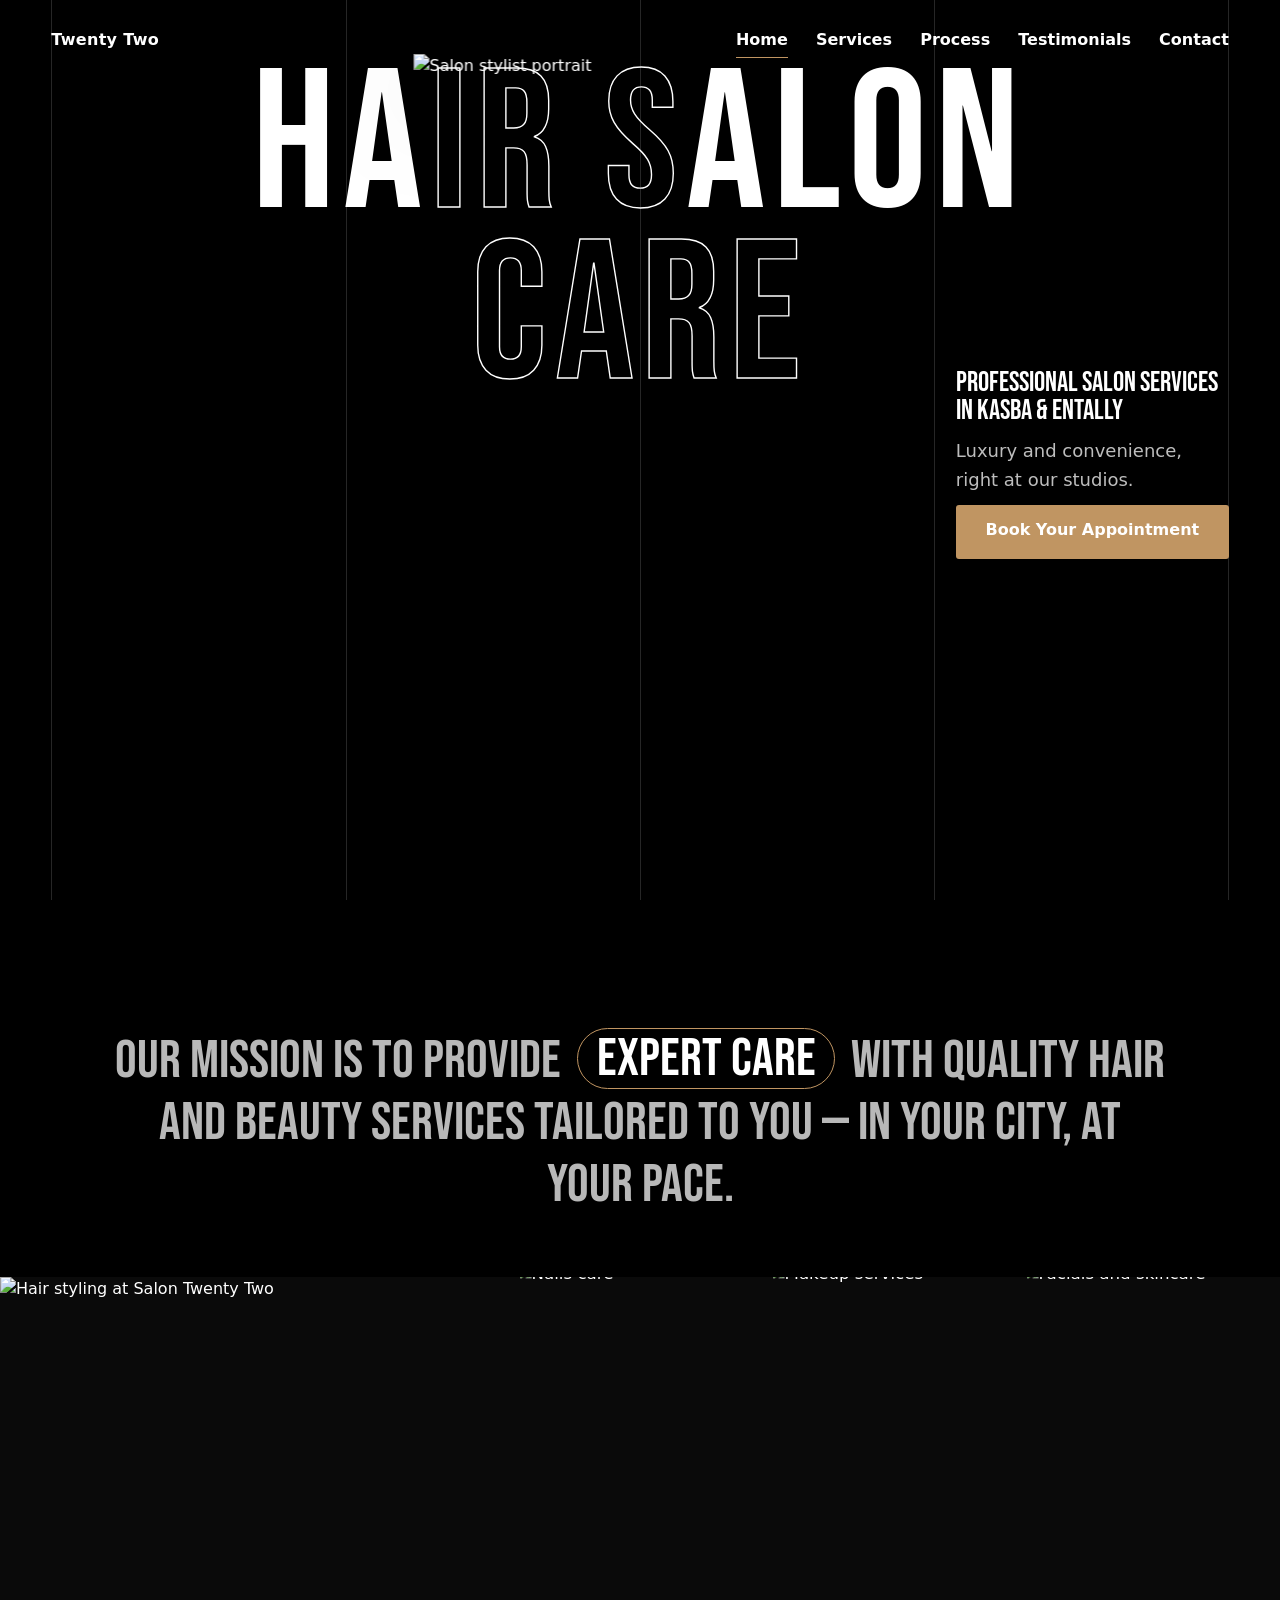
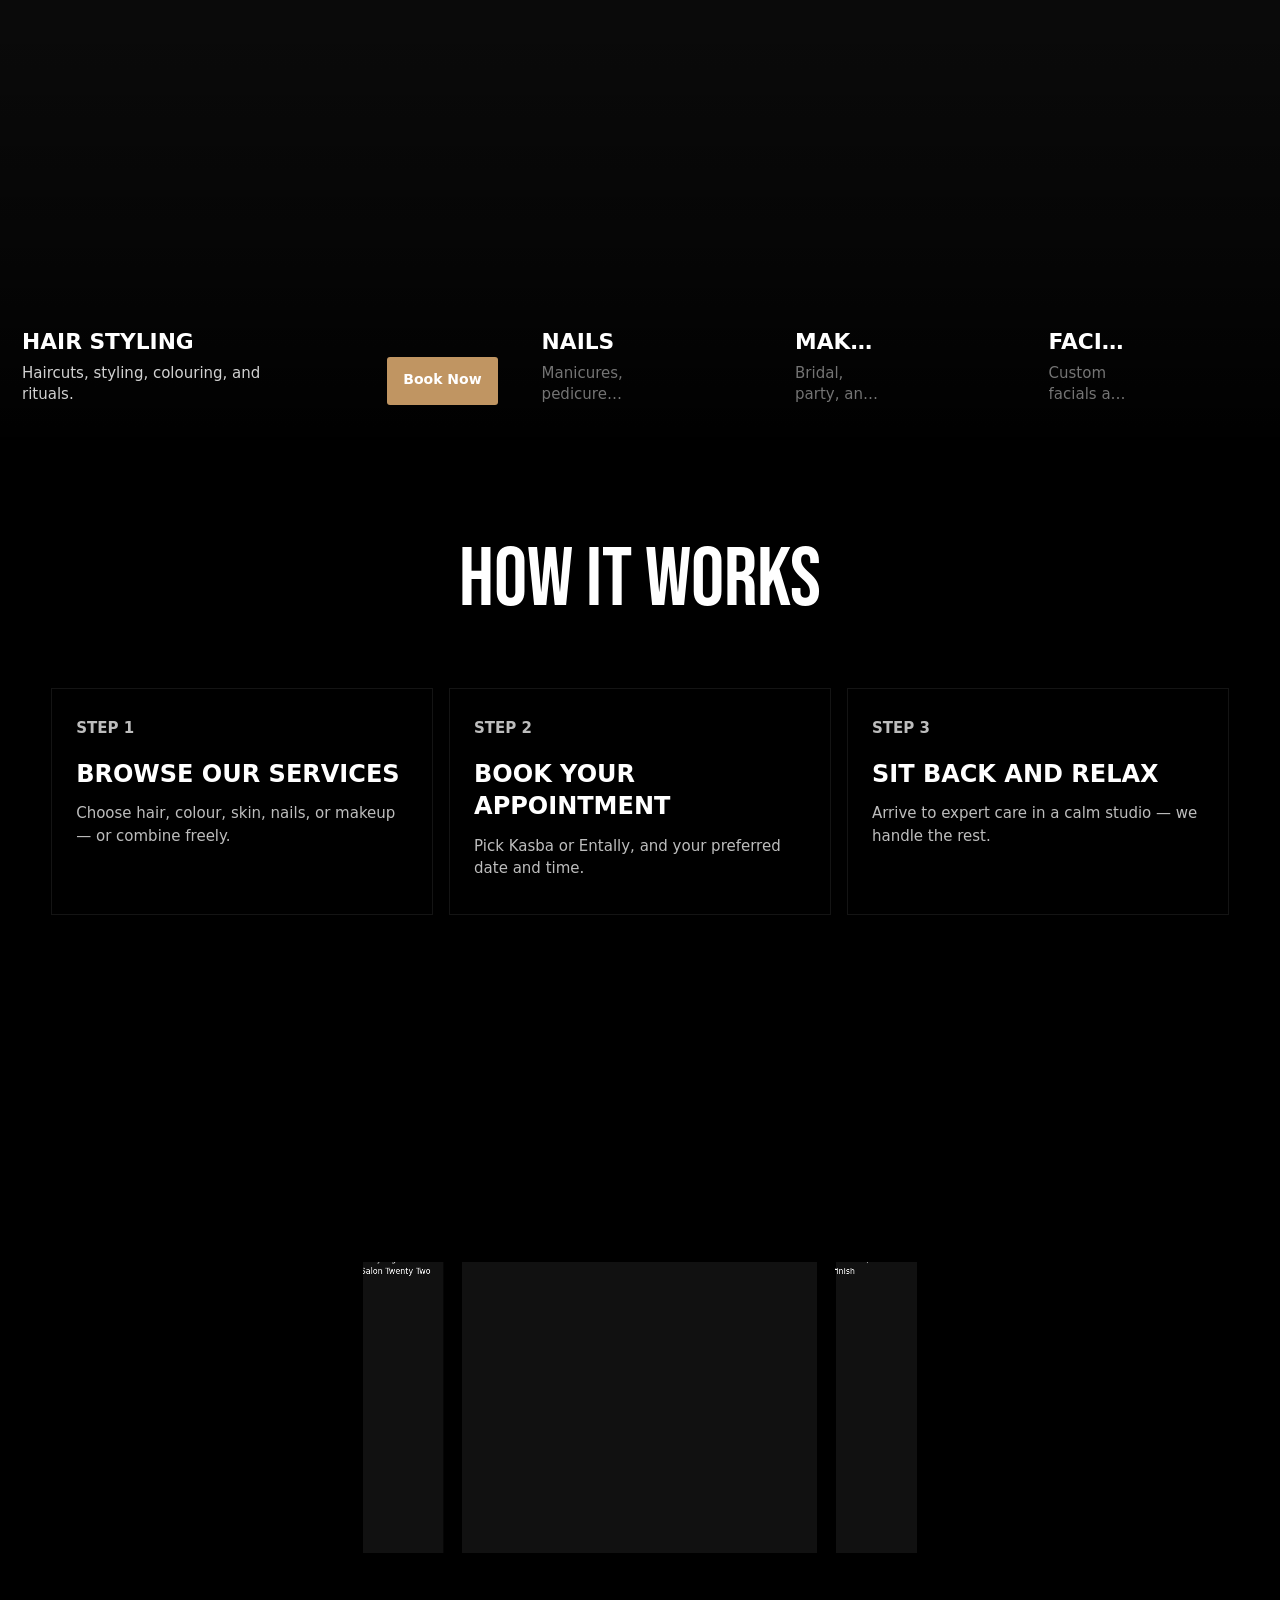
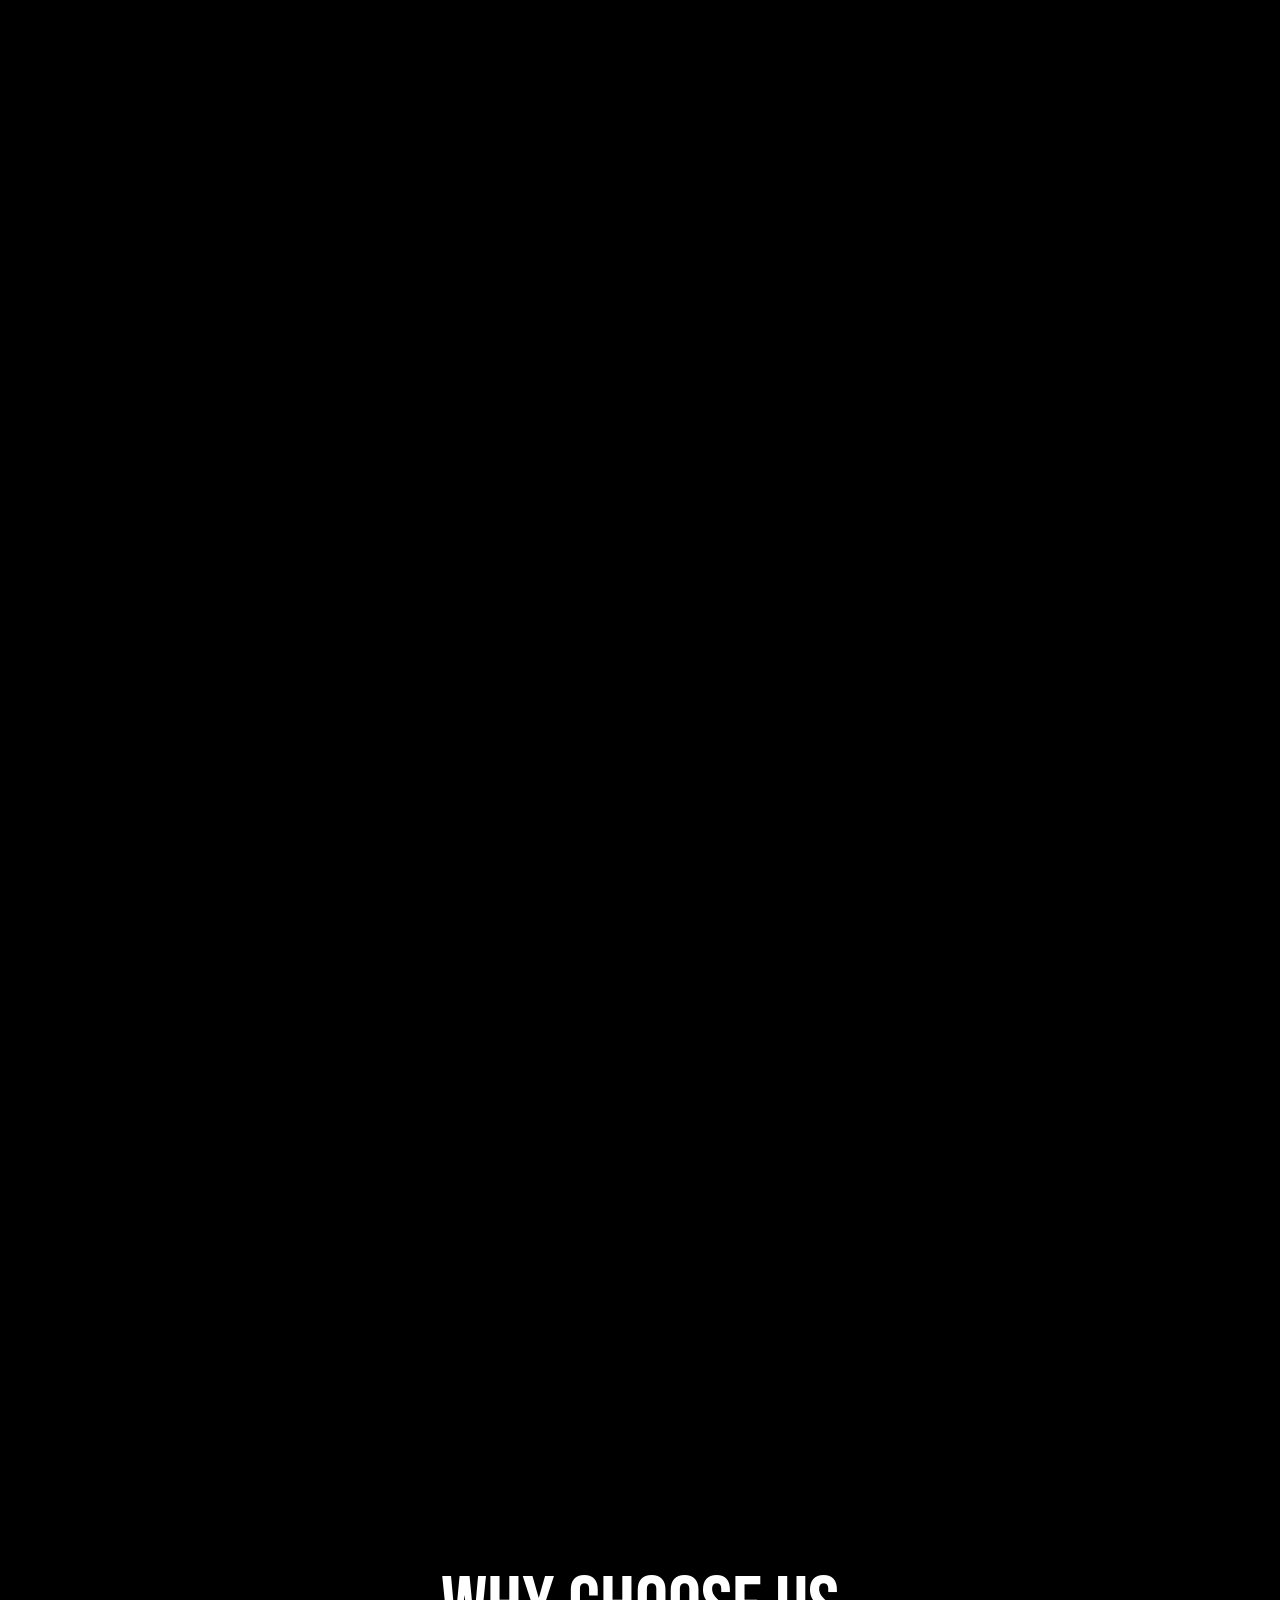
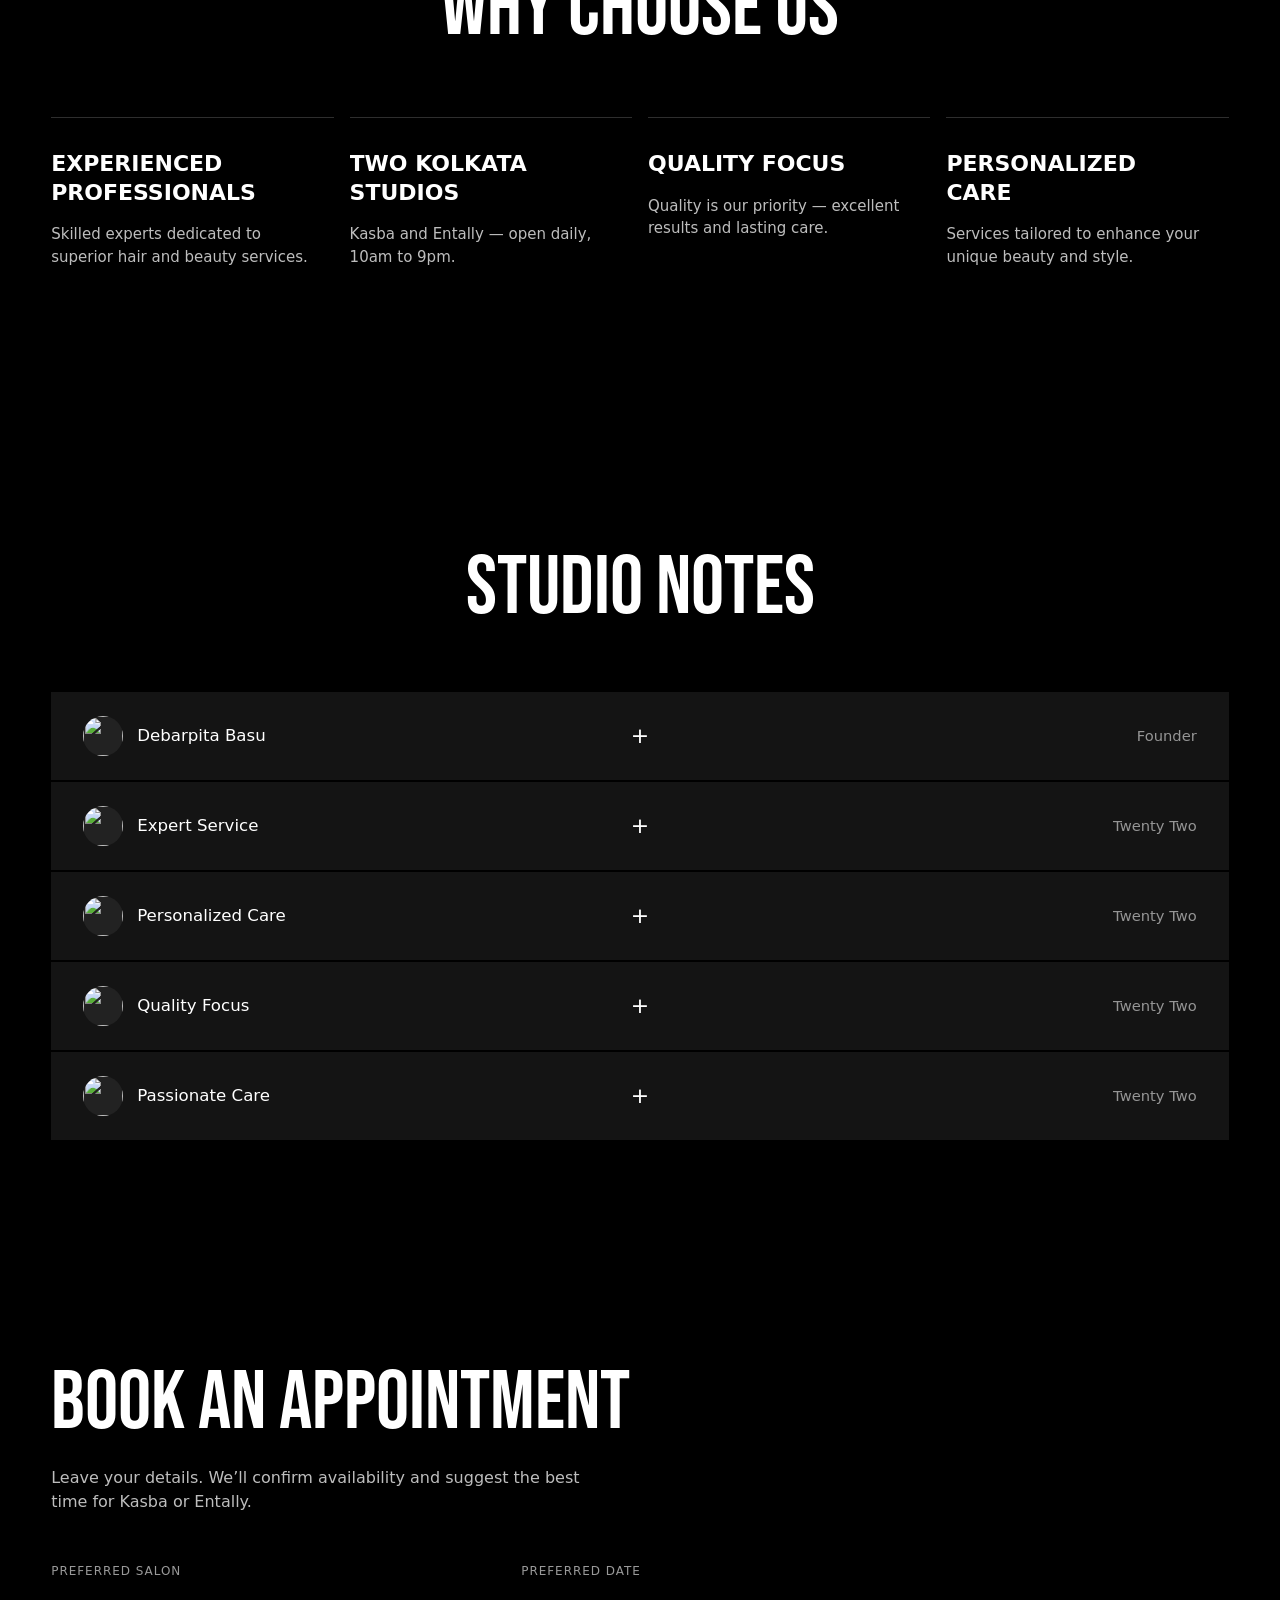
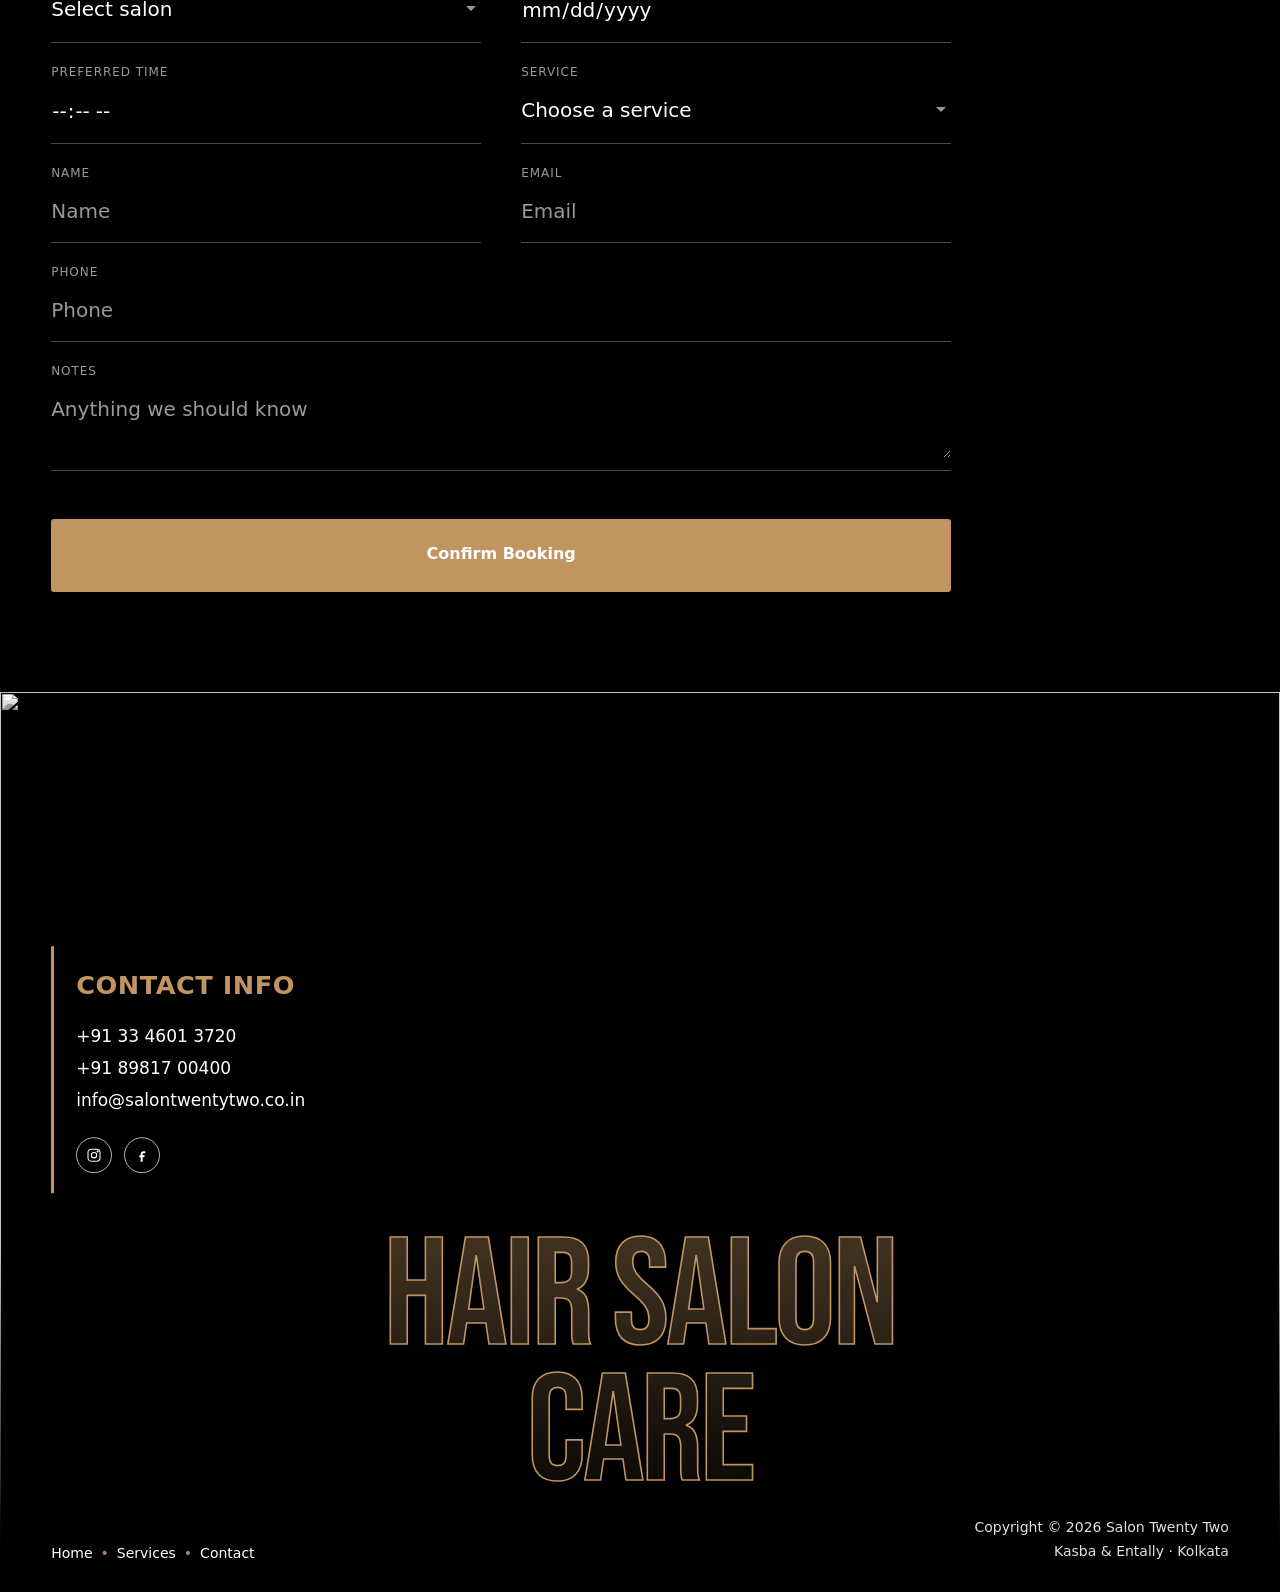
==== commit 90a561b1: "Point hero portrait to Storebox CDN URL in standalone page. Co-authored-by: Cursor <cursoragent@curs" ====
--- a/standalone/index.html
+++ b/standalone/index.html
@@ -1308,7 +1308,7 @@
 
         <div class="hero__media">
           <img
-            src="assets/hero-portrait.png"
+            src="https://admin.storebox.ai/media/ed1c0cd8-2881-4660-823b-7b38dfd765f2/038ab737-3f64-4fad-9363-983f7b43bfff/hero-portrait.png"
             alt="Salon stylist portrait"
             width="685"
             height="1279"
